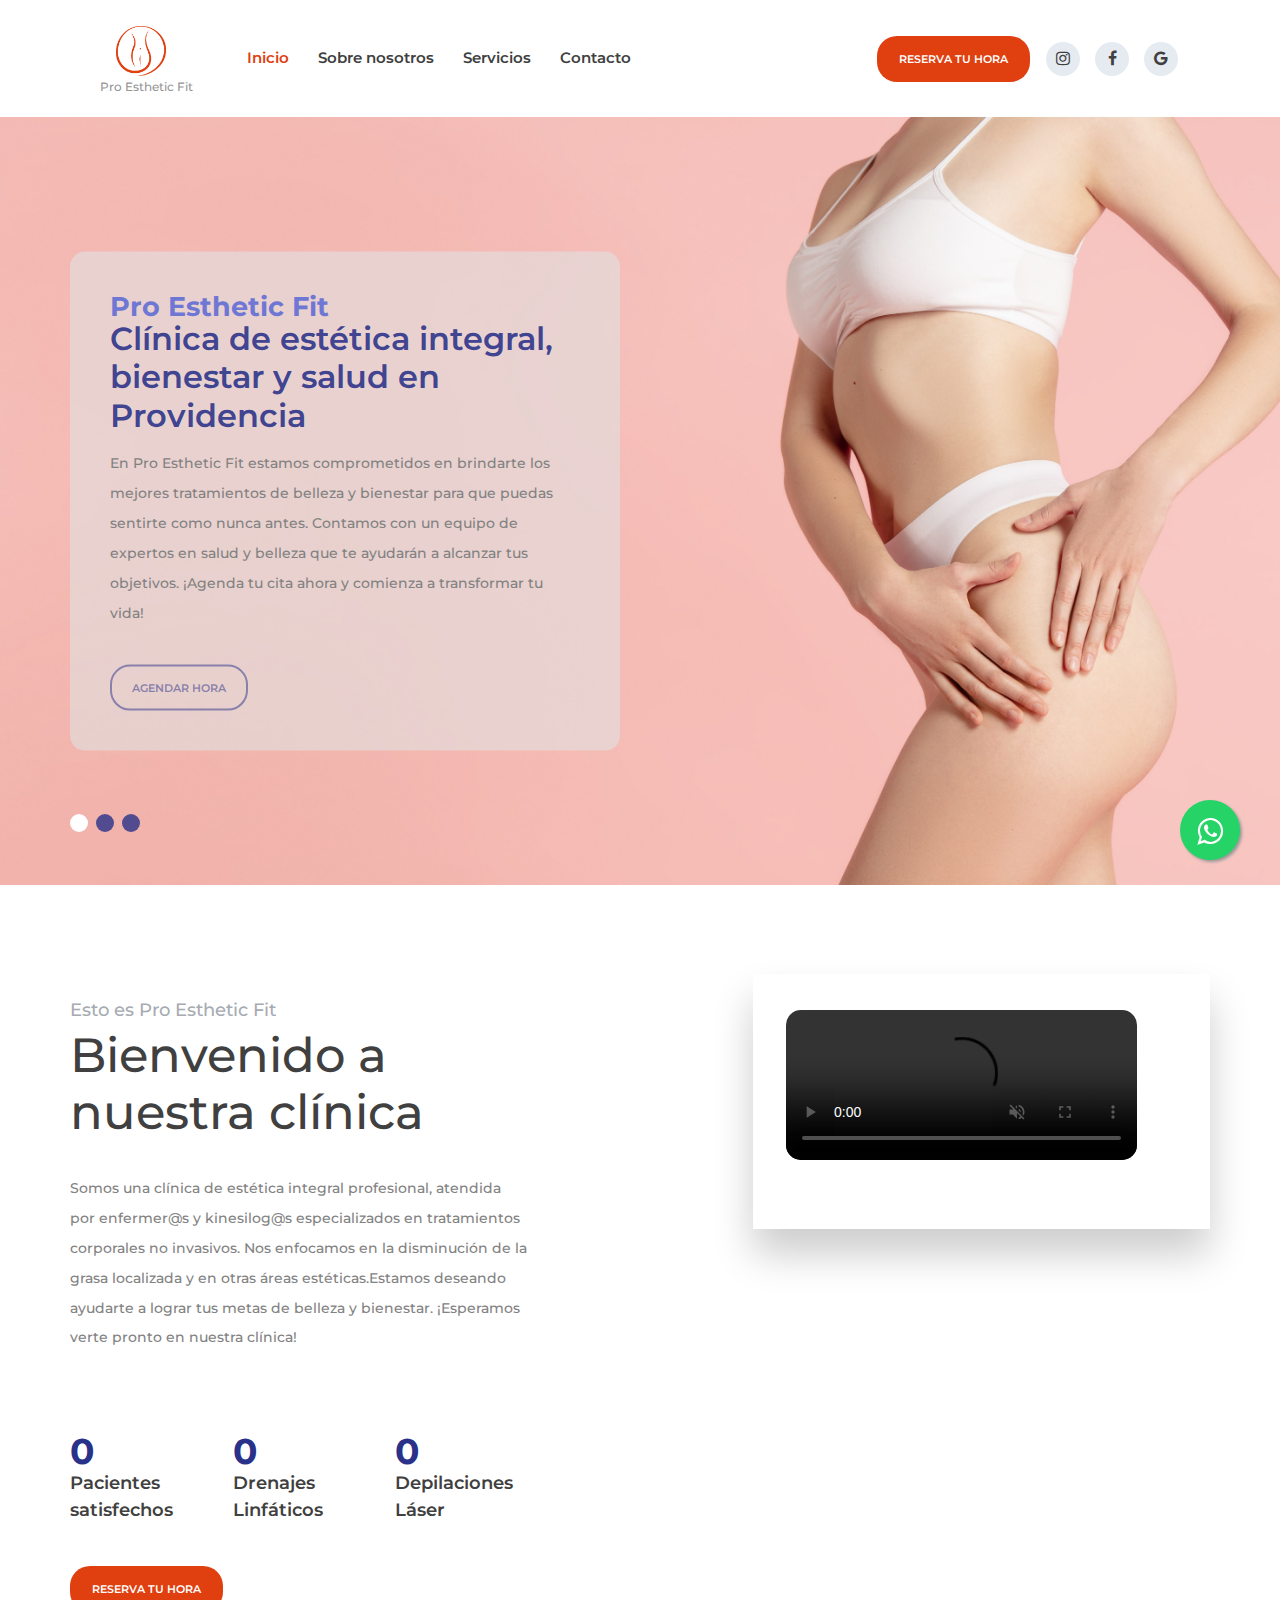
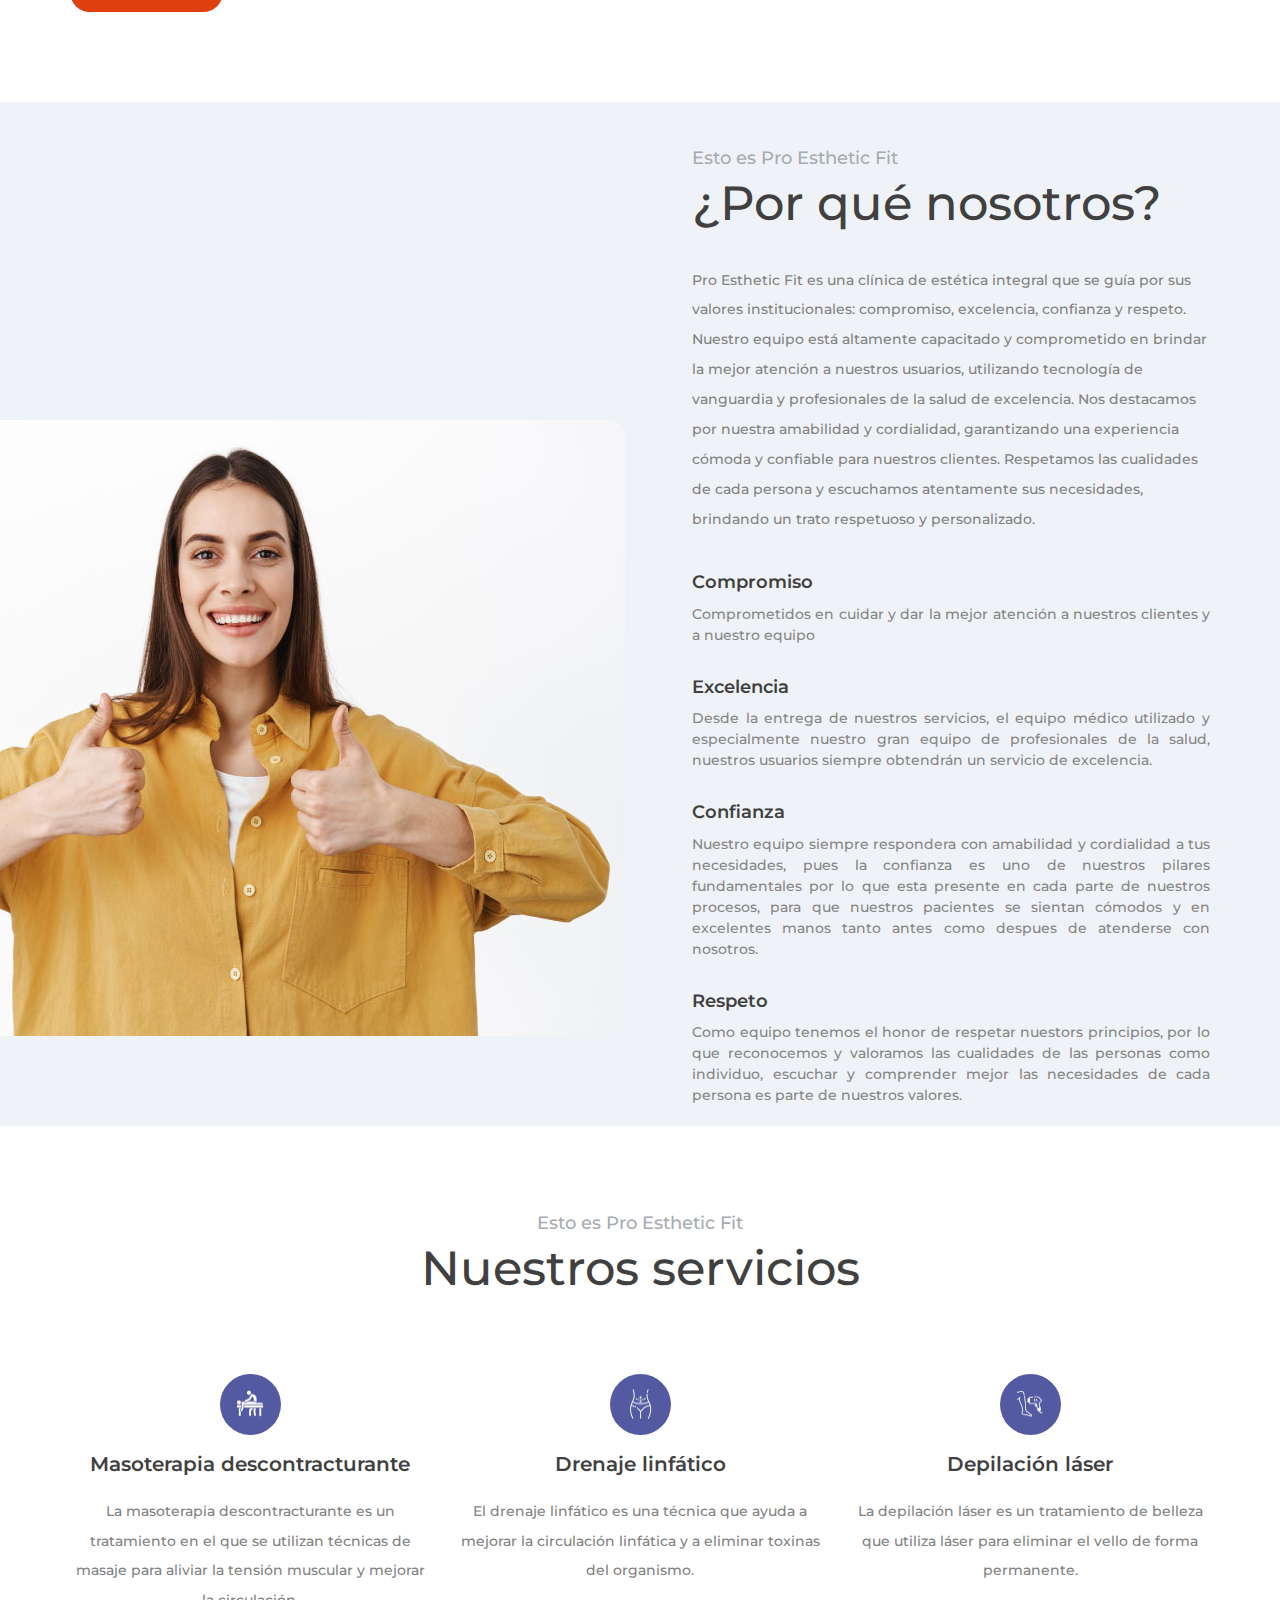
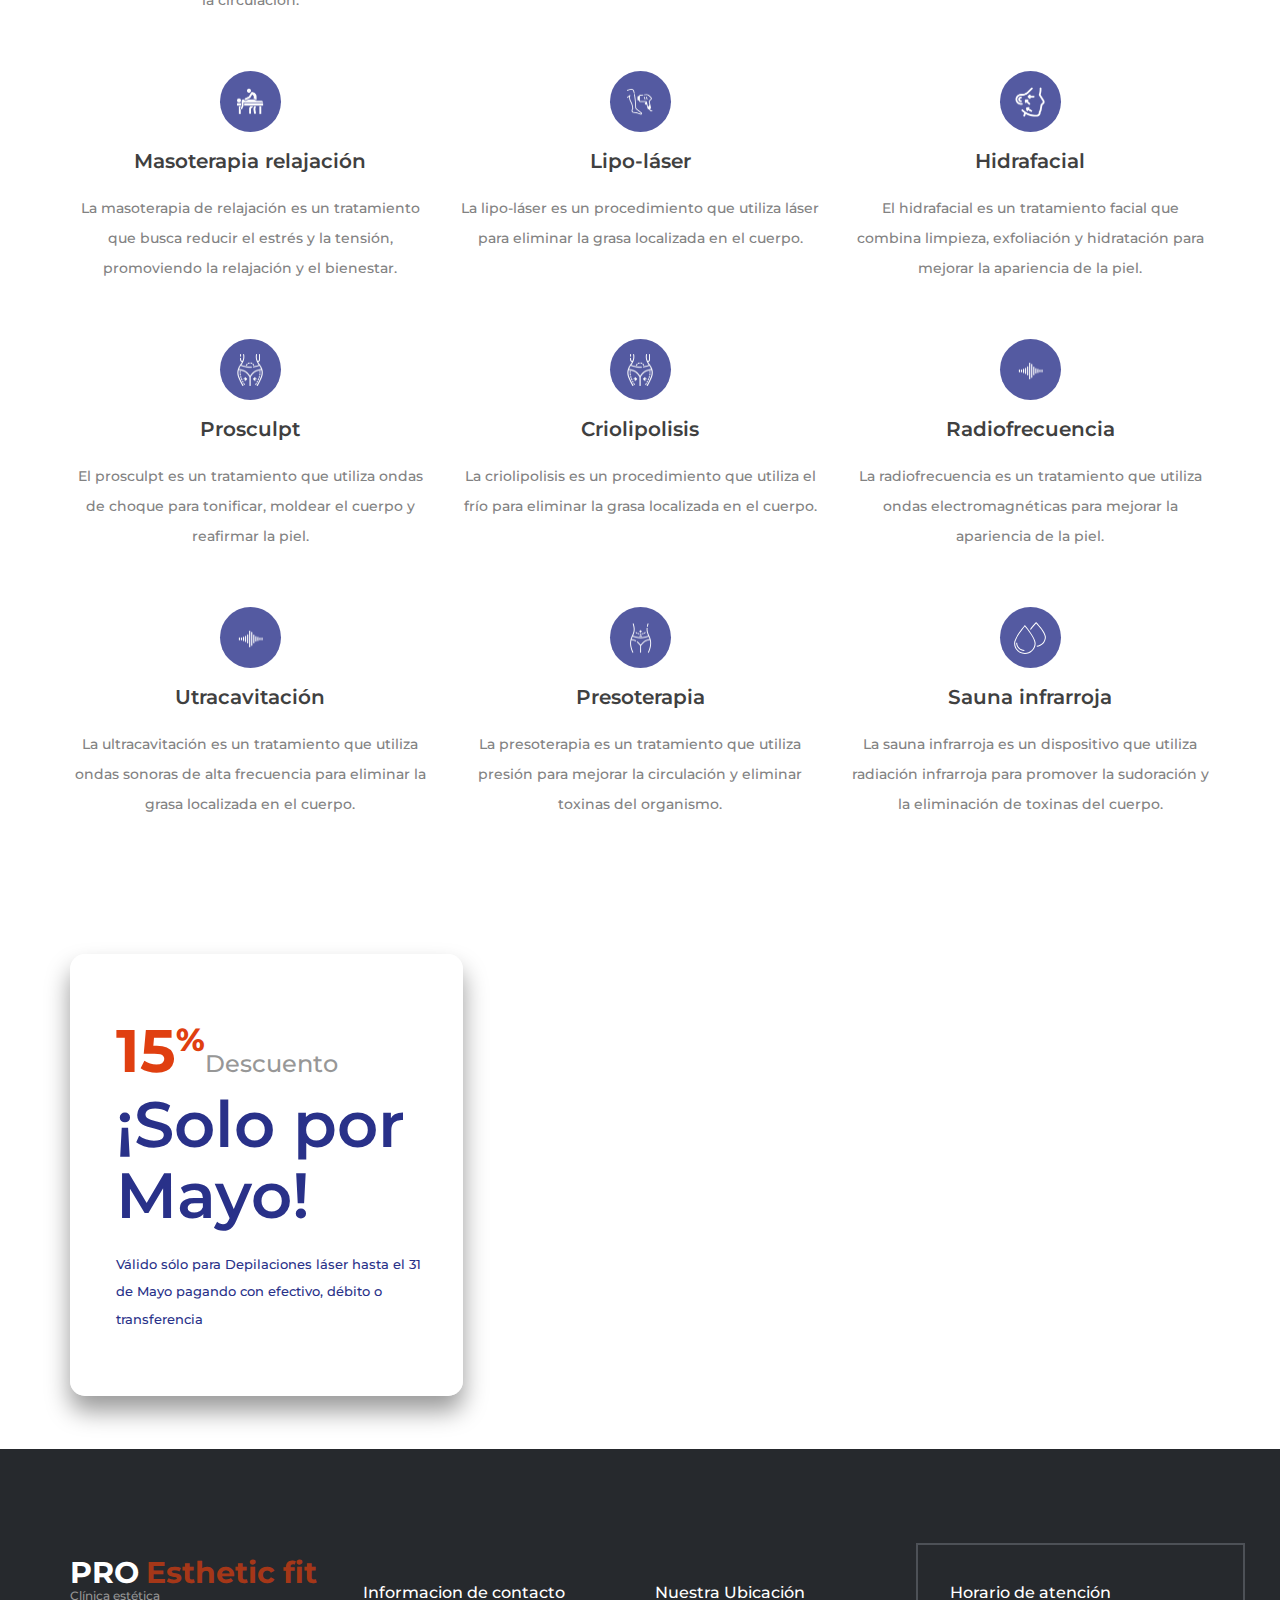
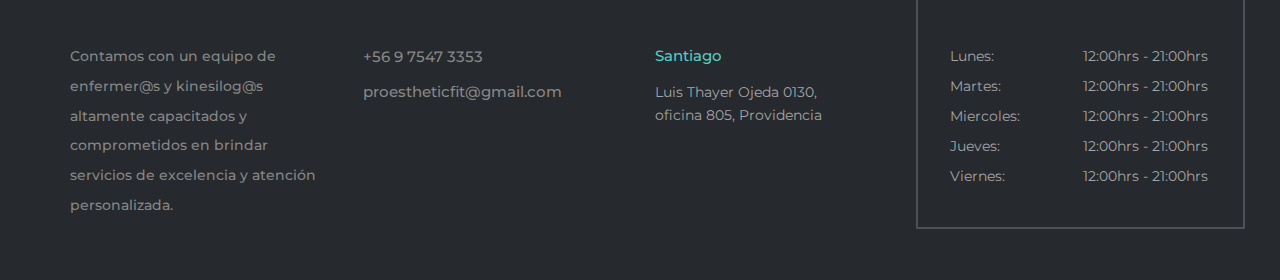
==== index.html @ a733574f "proestheticfit" ====
<!DOCTYPE html>
<html lang="en">
<head>
<title>PRO ESTHETIC FIT</title>
<meta charset="utf-8">
<meta http-equiv="X-UA-Compatible" content="IE=edge">
<meta name="description" content="Dr PRO template project">
<meta name="viewport" content="width=device-width, initial-scale=1">
<link rel="stylesheet" type="text/css" href="styles/bootstrap-4.1.2/bootstrap.min.css">
<link href="plugins/font-awesome-4.7.0/css/font-awesome.min.css" rel="stylesheet" type="text/css">
<link rel="stylesheet" type="text/css" href="plugins/OwlCarousel2-2.2.1/owl.carousel.css">
<link rel="stylesheet" type="text/css" href="plugins/OwlCarousel2-2.2.1/owl.theme.default.css">
<link rel="stylesheet" type="text/css" href="plugins/OwlCarousel2-2.2.1/animate.css">
<link href="plugins/jquery-datepicker/jquery-ui.css" rel="stylesheet" type="text/css">
<link rel="stylesheet" type="text/css" href="styles/main_styles.css">
<link rel="stylesheet" type="text/css" href="styles/responsive.css">
<link rel="stylesheet" type="text/css" href="styles/btn_wsp.css">
</head>

<body>

<link rel="stylesheet" href="https://maxcdn.bootstrapcdn.com/font-awesome/4.5.0/css/font-awesome.min.css">
<a href="https://api.whatsapp.com/send?phone=975473353&text=Bienvenido%20a%20Pro%20Esthetic%20Fit" class="float" target="_blank">
<i class="fa fa-whatsapp my-float"></i>
</a>

<div class="super_container">
	
	<!-- Header -->

	<header class="header trans_400">
		<div class="header_content d-flex flex-row align-items-center jusity-content-start trans_400">

			<!-- Logo -->
			<div class="logo">
				<a href="#top">
					<img src="images/logo-naranjo.png" alt="logotipo" class="header__logo" width="50rem" height="50rem">
					<div>Pro Esthetic Fit</div>
				</a>
			</div>

			<!-- Main Navigation -->
			<nav class="main_nav">
				<ul class="d-flex flex-row align-items-center justify-content-start">
					<li class="active"><a href="index.html">Inicio</a></li>
					<li><a href="about.html">Sobre nosotros</a></li>
					<li><a href="services.html">Servicios</a></li>
					<li><a href="contact.html">Contacto</a></li>
				</ul>
			</nav>
			<div class="header_extra d-flex flex-row align-items-center justify-content-end ml-auto">
				<!-- Appointment Button -->
				<div class="button button_1 header_button"><a href="https://api.whatsapp.com/send?phone=975473353&text=Bienvenido%20a%20Pro%20Esthetic%20Fit" target="_blank">Reserva tu hora</a></div>

				<!-- Header Social -->
				<div class="social header_social">
					<ul class="d-flex flex-row align-items-center justify-content-start">
						<li><a target="_blank" href="https://instagram.com/proestheticfit?igshid=YmMyMTA2M2Y="><i class="fa fa-instagram" aria-hidden="true"></i></a></li>
						<li><a target="_blank" href="https://www.facebook.com/profile.php?id=100083162201065&mibextid=LQQJ4d"><i class="fa fa-facebook" aria-hidden="true"></i></a></li>
						<li><a target="_blank" href="https://www.google.com/maps/place/Pro+Esthetic+Fit/@-33.4180978,-70.6039897,17z/data=!4m5!3m4!1s0x9662cf20fd7752c5:0xd7986cf979d8dc02!8m2!3d-33.4180978!4d-70.6039897"><i class="fa fa-google" aria-hidden="true"></i></a></li>
					</ul>
				</div>

				<!-- Hamburger -->
				<div class="hamburger"><i class="fa fa-bars" aria-hidden="true"></i></div>
			</div>
		</div>
	</header>

	<!-- Menu -->

	<div class="menu_overlay trans_400"></div>
	<div class="menu trans_400">
		<div class="menu_close_container"><div class="menu_close"><div></div><div></div></div></div>
		<nav class="menu_nav">
			<ul>
				<li><a href="index.html">Inicio</a></li>
				<li><a href="about.html">Sobre nosotros</a></li>
				<li><a href="services.html">Servicios</a></li>
				<li><a href="contact.html">Contacto</a></li>
			</ul>
		</nav>
		<div class="menu_extra">
			<div class="menu_link"><a href="https://api.whatsapp.com/send?phone=975473353&text=Bienvenido%20a%20Pro%20Esthetic%20Fit" target="_blank">Reserva tu hora</a></div>
		</div>
		<div class="social menu_social">
			<ul class="d-flex flex-row align-items-center justify-content-start">
						<li><a target="_blank" href="https://instagram.com/proestheticfit?igshid=YmMyMTA2M2Y="><i class="fa fa-instagram" aria-hidden="true"></i></a></li>
						<li><a target="_blank" href="https://www.facebook.com/profile.php?id=100083162201065&mibextid=LQQJ4d"><i class="fa fa-facebook" aria-hidden="true"></i></a></li>
						<li><a target="_blank" href="https://www.google.com/maps/place/Pro+Esthetic+Fit/@-33.4180978,-70.6039897,17z/data=!4m5!3m4!1s0x9662cf20fd7752c5:0xd7986cf979d8dc02!8m2!3d-33.4180978!4d-70.6039897"><i class="fa fa-google" aria-hidden="true"></i></a></li>
			</ul>
		</div>
	</div>

	<!-- Home -->

	<div class="home">

		<!-- Home Slider -->
		<div class="home_slider_container">
			<div class="owl-carousel owl-theme home_slider">
				
				<!-- Slide -->
				<div class="owl-item">
					<div class="background_image" style="background-image:url(images/slide1.jpg)"></div>
					<div class="home_container">
						<div class="container">
							<div class="row">
								<div class="col">
									<div class="home_content">
										<div class="home_subtitle">Pro Esthetic Fit</div>
										<div class="home_title">Clínica de estética integral, bienestar y salud en Providencia</div>
										<div class="home_text">
											<p>En Pro Esthetic Fit estamos comprometidos en brindarte los mejores tratamientos de belleza y bienestar para que puedas sentirte como nunca antes. Contamos con un equipo de expertos en salud y belleza que te ayudarán a alcanzar tus objetivos. ¡Agenda tu cita ahora y comienza a transformar tu vida! </p>
										</div>
										<div class="home_buttons d-flex flex-row align-items-center justify-content-start">
											<div class="button button_2 trans_200"><a href="https://api.whatsapp.com/send?phone=975473353&text=Bienvenido%20a%20Pro%20Esthetic%20Fit" target="_blank">Agendar hora</a></div>
										</div>
									</div>
								</div>
							</div>
						</div>
					</div>
				</div>

				<!-- Slide -->
				<div class="owl-item">
					<div class="background_image" style="background-image:url(images/services.jpg)"></div>
					<div class="home_container">
						<div class="container">
							<div class="row">
								<div class="col">
									<div class="home_content">
										<div class="home_subtitle">Pro Esthetic Fit</div>
										<div class="home_title">Comprometidos en lograr tus metas de belleza y bienestar</div>
										<div class="home_buttons d-flex flex-row align-items-center justify-content-start">
											<div class="button button_2 trans_200"><a href="https://api.whatsapp.com/send?phone=975473353&text=Bienvenido%20a%20Pro%20Esthetic%20Fit" target="_blank">
												Agendar hora</a></div>
										</div>
									</div>
								</div>
							</div>
						</div>
					</div>
				</div>

				<!-- Slide -->
				<div class="owl-item">
					<div class="background_image" style="background-image:url(images/slide4.jpg)"></div>
					<div class="home_container">
						<div class="container">
							<div class="row">
								<div class="col">
									<div class="home_content">
										<div class="home_subtitle">Pro Esthetic Fit</div>
										<div class="home_title">Descubre cómo nuestros tratamientos te ayudarán a sentirte bien y lucir radiante</div>
										<div class="home_buttons d-flex flex-row align-items-center justify-content-start">
											<div class="button button_2 trans_200"><a href="https://api.whatsapp.com/send?phone=975473353&text=Bienvenido%20a%20Pro%20Esthetic%20Fit" target="_blank">
												¡Has tu reserva ya!</a></div>
										</div>
									</div>
								</div>
							</div>
						</div>
					</div>
				</div>

			</div>

			<!-- Home Slider Dots -->

			<div class="home_slider_dots">
				<ul id="home_slider_custom_dots" class="home_slider_custom_dots d-flex flex-row align-items-center justify-content-start">
					<li class="home_slider_custom_dot trans_200 active"></li>
					<li class="home_slider_custom_dot trans_200"></li>
					<li class="home_slider_custom_dot trans_200"></li>
				</ul>
			</div>

		</div>
	</div>

	<!-- Intro -->

	<div class="intro">
		<div class="container">
			<div class="row">
				<!-- Intro Content -->
				<div class="col-lg-5 intro_col">
					<div class="intro_content">
						<div class="section_title_container">
							<div class="section_subtitle">Esto es Pro Esthetic Fit</div>
							<div class="section_title"><h2>Bienvenido a nuestra clínica</h2></div>
						</div>
						<div class="intro_text">
							<p>Somos una clínica de estética integral profesional, atendida por enfermer@s y kinesilog@s especializados en tratamientos corporales no invasivos. Nos enfocamos en la disminución de la grasa localizada y en otras áreas estéticas.Estamos deseando ayudarte a lograr tus metas de belleza y bienestar. ¡Esperamos verte pronto en nuestra clínica!</p>
						</div>
						<div class="milestones">
							<div class="row milestones_row">
							
								<!-- Milestone -->
								<div class="col-md-4 milestone_col">
									<div class="milestone">
										<div class="milestone_counter" data-end-value="200" data-sign-before="+">0</div>
										<div class="milestone_text">Pacientes satisfechos</div>
									</div>
								</div>

								<!-- Milestone -->
								<div class="col-md-4 milestone_col">
									<div class="milestone">
										<div class="milestone_counter" data-end-value="70">0</div>
										<div class="milestone_text">Drenajes Linfáticos</div>
									</div>
								</div>

								<!-- Milestone -->
								<div class="col-md-4 milestone_col">
									<div class="milestone">
										<div class="milestone_counter" data-end-value="90">0</div>
										<div class="milestone_text">Depilaciones Láser</div>
									</div>
								</div>
							</div>
						</div>
						<br><br>
						<button class="button button_1 intro_button trans_200">
							<a href="https://api.whatsapp.com/send?phone=975473353&text=Bienvenido%20a%20Pro%20Esthetic%20Fit" target="_blank">Reserva tu hora</a>
						</button>
					</div>
				</div>	
				<div class="col-lg-5 intro_col">
					<div class="intro_form_container">
						<video class="intro_form_video" src="images/vid3.mp4" autoplay muted loop controls></video>
					</div>
				</div>
			</div>
		</div>
	</div>

	<!-- Why Choose Us -->

	<div class="why">
		<div class="background_image"></div> 
		<div class="container">
			<div class="row row-eq-height">

				<!-- Why Choose Us Image -->
				<div class="col-lg-6 order-lg-1 order-2">
					<div class="why_image_container">
						<div class="why_image"><img src="images/why_1.jpg"  alt=""></div>
					</div>
				</div>

				<!-- Why Choose Us Content -->
				<div class="col-lg-6 order-lg-2 order-1">
					<div class="why_content">
						<div class="section_title_container">
							<div class="section_subtitle">Esto es Pro Esthetic Fit</div>
							<div class="section_title"><h2>¿Por qué nosotros?</h2></div>
						</div>
						<div class="why_text">
							<p>Pro Esthetic Fit es una clínica de estética integral que se guía por sus valores institucionales: compromiso, excelencia, confianza y respeto. Nuestro equipo está altamente capacitado y comprometido en brindar la mejor atención a nuestros usuarios, utilizando tecnología de vanguardia y profesionales de la salud de excelencia. Nos destacamos por nuestra amabilidad y cordialidad, garantizando una experiencia cómoda y confiable para nuestros clientes. Respetamos las cualidades de cada persona y escuchamos atentamente sus necesidades, brindando un trato respetuoso y personalizado.</p>
								
						</div>
						<div class="why_list">
							<ul>

								<!-- Why List Item -->
								<li class="d-flex flex-row align-items-center justify-content-start">
									<div class="why_list_content">
										<div class="why_list_title">Compromiso</div>
										<div class="why_list_text">Comprometidos en cuidar y dar la mejor atención a nuestros clientes y a nuestro equipo</div>
									</div>
								</li>

								<!-- Why List Item -->
								<li class="d-flex flex-row align-items-center justify-content-start">
									
									<div class="why_list_content">
										<div class="why_list_title">Excelencia</div>
										<div class="why_list_text">Desde la entrega de nuestros servicios,  el equipo médico utilizado y especialmente nuestro gran equipo de profesionales de la salud, nuestros usuarios siempre obtendrán un servicio de excelencia.</div>
									</div>
								</li>

								<!-- Why List Item -->
								<li class="d-flex flex-row align-items-center justify-content-start">
									
									<div class="why_list_content">
										<div class="why_list_title">Confianza</div>
										<div class="why_list_text">Nuestro equipo siempre respondera con amabilidad y cordialidad a tus necesidades, pues la confianza es uno de nuestros pilares fundamentales por lo que esta presente en cada parte de nuestros procesos, para que nuestros pacientes se sientan cómodos y en excelentes manos tanto antes como despues de atenderse con nosotros.</div>
									</div>
								</li>
								<!-- Why List Item -->
								<li class="d-flex flex-row align-items-center justify-content-start">
									
									<div class="why_list_content">
										<div class="why_list_title">Respeto</div>
										<div class="why_list_text">Como equipo tenemos el honor de respetar nuestors principios, por lo que reconocemos y valoramos las cualidades de las personas como individuo, escuchar y comprender mejor las necesidades de cada persona es parte de nuestros valores.</div>
									</div>
								</li>
							</ul>
						</div>
					</div>
				</div>
			</div>
		</div>
	</div>

	

	<!-- Services -->

	<div class="services">
		<div class="container">
			<div class="row">
				<div class="col text-center">
					<div class="section_title_container">
						<div class="section_subtitle">Esto es Pro Esthetic Fit</div>
						<div class="section_title"><h2>Nuestros servicios</h2></div>
					</div>
				</div>
			</div>
			<div class="row services_row">
				
				<!-- Service -->
				<div class="col-xl-4 col-md-6 service_col">
					<div class="service text-center">
						<div class="service">
							<div class="icon_container d-flex flex-column align-items-center justify-content-center ml-auto mr-auto">
								<div class="icon"><img src="images/masaje1.png" alt=""></div>
							</div>
							<div class="service_title">Masoterapia descontracturante</div>
							<div class="service_text">
								<p>La masoterapia descontracturante es un tratamiento en el que se utilizan técnicas de masaje para aliviar la tensión muscular y mejorar la circulación.</p>
							</div>
						</div>
					</div>
				</div>

				<!-- Service -->
				<div class="col-xl-4 col-md-6 service_col">
					<div class="service text-center">
						<div class="service">
							<div class="icon_container d-flex flex-column align-items-center justify-content-center ml-auto mr-auto">
								<div class="icon"><img src="images/abdomen2.png" alt=""></div>
							</div>
							<div class="service_title">Drenaje linfático</div>
							<div class="service_text">
								<p>El drenaje linfático es una técnica que ayuda a mejorar la circulación linfática y a eliminar toxinas del organismo.</p>
							</div>
						</div>
					</div>
				</div>

				<!-- Service -->
				<div class="col-xl-4 col-md-6 service_col">
					<div class="service text-center">
						<div class="service">
							<div class="icon_container d-flex flex-column align-items-center justify-content-center ml-auto mr-auto">
								<div class="icon"><img src="images/laser.png" alt=""></div>
							</div>
							<div class="service_title">Depilación láser</div>
							<div class="service_text">
								<p>La depilación láser es un tratamiento de belleza que utiliza láser para eliminar el vello de forma permanente.</p>
							</div>
						</div>
					</div>
				</div>

				<!-- Service -->
				<div class="col-xl-4 col-md-6 service_col">
					<div class="service text-center">
						<div class="service">
							<div class="icon_container d-flex flex-column align-items-center justify-content-center ml-auto mr-auto">
								<div class="icon"><img src="images/masaje1.png" alt=""></div>
							</div>
							<div class="service_title">Masoterapia relajación</div>
							<div class="service_text">
								<p>La masoterapia de relajación es un tratamiento que busca reducir el estrés y la tensión, promoviendo la relajación y el bienestar.</p>
							</div>
						</div>
					</div>
				</div>

				<!-- Service -->
				<div class="col-xl-4 col-md-6 service_col">
					<div class="service text-center">
						<div class="service">
							<div class="icon_container d-flex flex-column align-items-center justify-content-center ml-auto mr-auto">
								<div class="icon"><img src="images/laser.png" alt=""></div>
							</div>
							<div class="service_title">Lipo-láser</div>
							<div class="service_text">
								<p>La lipo-láser es un procedimiento que utiliza láser para eliminar la grasa localizada en el cuerpo.</p>
							</div>
						</div>
					</div>
				</div>

				<!-- Service -->
				<div class="col-xl-4 col-md-6 service_col">
					<div class="service text-center">
						<div class="service">
							<div class="icon_container d-flex flex-column align-items-center justify-content-center ml-auto mr-auto">
								<div class="icon"><img src="images/rostro.png" alt=""></div>
							</div>
							<div class="service_title">Hidrafacial</div>
							<div class="service_text">
								<p>El hidrafacial es un tratamiento facial que combina limpieza, exfoliación y hidratación para mejorar la apariencia de la piel.</p>
							</div>
						</div>
					</div>
				</div>
				<!-- Service -->
				<div class="col-xl-4 col-md-6 service_col">
					<div class="service text-center">
						<div class="service">
							<div class="icon_container d-flex flex-column align-items-center justify-content-center ml-auto mr-auto">
								<div class="icon"><img src="images/abdomen.png" alt=""></div>
							</div>
							<div class="service_title">Prosculpt</div>
							<div class="service_text">
								<p>El prosculpt es un tratamiento que utiliza ondas de choque para tonificar, moldear el cuerpo y reafirmar la piel.</p>
							</div>
						</div>
					</div>
				</div>
				<!-- Service -->
				<div class="col-xl-4 col-md-6 service_col">
					<div class="service text-center">
						<div class="service">
							<div class="icon_container d-flex flex-column align-items-center justify-content-center ml-auto mr-auto">
								<div class="icon"><img src="images/abdomen.png" alt=""></div>
							</div>
							<div class="service_title">Criolipolisis</div>
							<div class="service_text">
								<p>La criolipolisis es un procedimiento que utiliza el frío para eliminar la grasa localizada en el cuerpo.</p>
							</div>
						</div>
					</div>
				</div>
				<!-- Service -->
				<div class="col-xl-4 col-md-6 service_col">
					<div class="service text-center">
						<div class="service">
							<div class="icon_container d-flex flex-column align-items-center justify-content-center ml-auto mr-auto">
								<div class="icon"><img src="images/frecuencia.png" alt=""></div>
							</div>
							<div class="service_title">Radiofrecuencia</div>
							<div class="service_text">
								<p>La radiofrecuencia es un tratamiento que utiliza ondas electromagnéticas para mejorar la apariencia de la piel.</p>
							</div>
						</div>
					</div>
				</div>
				<!-- Service -->
				<div class="col-xl-4 col-md-6 service_col">
					<div class="service text-center">
						<div class="service">
							<div class="icon_container d-flex flex-column align-items-center justify-content-center ml-auto mr-auto">
								<div class="icon"><img src="images/frecuencia.png" alt=""></div>
							</div>
							<div class="service_title">Utracavitación</div>
							<div class="service_text">
								<p>La ultracavitación es un tratamiento que utiliza ondas sonoras de alta frecuencia para eliminar la grasa localizada en el cuerpo.</p>
							</div>
						</div>
					</div>
				</div>
				<!-- Service -->
				<div class="col-xl-4 col-md-6 service_col">
					<div class="service text-center">
						<div class="service">
							<div class="icon_container d-flex flex-column align-items-center justify-content-center ml-auto mr-auto">
								<div class="icon"><img src="images/abdomen2.png" alt=""></div>
							</div>
							<div class="service_title">Presoterapia</div>
							<div class="service_text">
								<p>La presoterapia es un tratamiento que utiliza presión para mejorar la circulación y eliminar toxinas del organismo.</p>
							</div>
						</div>
					</div>
				</div>
				<!-- Service -->
				<div class="col-xl-4 col-md-6 service_col">
					<div class="service text-center">
						<div class="service">
							<div class="icon_container d-flex flex-column align-items-center justify-content-center ml-auto mr-auto">
								<div class="icon"><img src="images/icon_8.svg" alt=""></div>
							</div>
							<div class="service_title">Sauna infrarroja</div>
							<div class="service_text">
								<p>La sauna infrarroja es un dispositivo que utiliza radiación infrarroja para promover la sudoración y la eliminación de toxinas del cuerpo.</p>
							</div>
						</div>
					</div>
				</div>

			</div>
		</div>
	</div>

	<!-- Extra -->

	<div class="extra">
		<div class="container">
			<div class="row">
				<div class="col">
					<div class="extra_container d-flex flex-row align-items-start justify-content-start">
						<div class="extra_content">
							<div class="extra_disc d-flex flex-row align-items-end justify-content-start">
								<div>15<span>%</span></div>
								<div>Descuento</div>
							</div>
							<div class="extra_title">¡Solo por Mayo!</div>
							<div class="extra_text">
								<p>Válido sólo para Depilaciones láser hasta el 31 de Mayo pagando con efectivo, débito o transferencia</p>
							</div>
						</div>
					</div>
				</div>
			</div>
		</div>
	</div>

	<!-- Footer -->

	<footer class="footer">
		<div class="footer_content">
			<div class="container">
				<div class="row">

					<!-- Footer About -->
					<div class="col-lg-3 footer_col">
						<div class="footer_about">
							<div class="footer_logo">
								<a href="#">
									<div>PRO<span>Esthetic fit</span></div>
									<div>Clínica estética</div>
								</a>
							</div>
							<div class="footer_about_text">
								<p>Contamos con un equipo de enfermer@s y kinesilog@s altamente capacitados y comprometidos en brindar servicios de excelencia y atención personalizada. </p>
							</div>
						</div>
					</div>

					<!-- Footer Contact Info -->
					<div class="col-lg-3 footer_col">
						<div class="footer_contact">
							<div class="footer_title">Informacion de contacto</div>
							<ul class="contact_list">
								<li>+56 9 7547 3353</li>
								<li>proestheticfit@gmail.com</li>
							</ul>
						</div>
					</div>

					<!-- Footer Locations -->
					<div class="col-lg-3 footer_col">
						<div class="footer_location">
							<div class="footer_title">Nuestra Ubicación</div>
							<ul class="locations_list">
								<li>
									<div class="location_title">Santiago</div>
									<div class="location_text">Luis Thayer Ojeda 0130, oficina 805, Providencia</div>
								</li>
							</ul>
						</div>
					</div>

					<!-- Footer Opening Hours -->
					<div class="col-lg-3 footer_col">
						<div class="opening_hours">
							<div class="footer_title">Horario de atención</div>
							<ul class="opening_hours_list">
								<li class="d-flex flex-row align-items-start justify-content-start">
									<div>Lunes:</div>
									<div class="ml-auto">12:00hrs - 21:00hrs</div>
								</li>
								<li class="d-flex flex-row align-items-start justify-content-start">
									<div>Martes:</div>
									<div class="ml-auto">12:00hrs - 21:00hrs</div>
								</li>
								<li class="d-flex flex-row align-items-start justify-content-start">
									<div>Miercoles:</div>
									<div class="ml-auto">12:00hrs - 21:00hrs</div>
								</li>
								<li class="d-flex flex-row align-items-start justify-content-start">
									<div>Jueves:</div>
									<div class="ml-auto">12:00hrs - 21:00hrs</div>
								</li>
								<li class="d-flex flex-row align-items-start justify-content-start">
									<div>Viernes:</div>
									<div class="ml-auto">12:00hrs - 21:00hrs</div>
								</li>
							</ul>
						</div>
					</div>
				</div>
			</div>			
		</div>
	</footer>
</div>

<script src="js/jquery-3.2.1.min.js"></script>
<script src="styles/bootstrap-4.1.2/popper.js"></script>
<script src="styles/bootstrap-4.1.2/bootstrap.min.js"></script>
<script src="plugins/greensock/TweenMax.min.js"></script>
<script src="plugins/greensock/TimelineMax.min.js"></script>
<script src="plugins/scrollmagic/ScrollMagic.min.js"></script>
<script src="plugins/greensock/animation.gsap.min.js"></script>
<script src="plugins/greensock/ScrollToPlugin.min.js"></script>
<script src="plugins/OwlCarousel2-2.2.1/owl.carousel.js"></script>
<script src="plugins/easing/easing.js"></script>
<script src="plugins/parallax-js-master/parallax.min.js"></script>
<script src="plugins/jquery-datepicker/jquery-ui.js"></script>
<script src="js/custom.js"></script>

<!-- Global site tag (gtag.js) - Google Analytics -->
<script async src="https://www.googletagmanager.com/gtag/js?id=UA-23581568-13"></script>
<script>
  window.dataLayer = window.dataLayer || [];
  function gtag(){dataLayer.push(arguments);}
  gtag('js', new Date());

  gtag('config', 'UA-23581568-13');
</script>

</body>
</html>
---- styles/main_styles.css ----
@charset "utf-8";

@import url('https://fonts.googleapis.com/css?family=Montserrat:400,500,600,700,800,900');

/*********************************
 Body and some general stuff
*********************************/

*
{
	margin: 0;
	padding: 0;
	-webkit-font-smoothing: antialiased;
	-webkit-text-shadow: rgba(0,0,0,.01) 0 0 1px;
	text-shadow: rgba(0,0,0,.01) 0 0 1px;
}
body
{
	font-family: 'Montserrat', sans-serif;
	font-size: 14px;
	font-weight: 400;
	background: #FFFFFF;
	color: #a5a5a5;
}
div
{
	display: block;
	position: relative;
	-webkit-box-sizing: border-box;
    -moz-box-sizing: border-box;
    box-sizing: border-box;
}
ul
{
	list-style: none;
	margin-bottom: 0px;
}
p
{
	font-family: 'Montserrat', sans-serif;
	font-size: 14px;
	line-height: 2.14;
	font-weight: 500;
	color: #828282;
	-webkit-font-smoothing: antialiased;
	-webkit-text-shadow: rgba(0,0,0,.01) 0 0 1px;
	text-shadow: rgba(0,0,0,.01) 0 0 1px;
}
p a
{
	display: inline;
	position: relative;
	color: inherit;
	border-bottom: solid 1px #E03F10;
	-webkit-transition: all 200ms ease;
	-moz-transition: all 200ms ease;
	-ms-transition: all 200ms ease;
	-o-transition: all 200ms ease;
	transition: all 200ms ease;
}
p:last-of-type
{
	margin-bottom: 0;
}
a
{
	-webkit-transition: all 200ms ease;
	-moz-transition: all 200ms ease;
	-ms-transition: all 200ms ease;
	-o-transition: all 200ms ease;
	transition: all 200ms ease;
}
a, a:hover, a:visited, a:active, a:link
{
	text-decoration: none;
	-webkit-font-smoothing: antialiased;
	-webkit-text-shadow: rgba(0,0,0,.01) 0 0 1px;
	text-shadow: rgba(0,0,0,.01) 0 0 1px;
}
p a:active
{
	position: relative;
	color: #E03F10;
}
p a:hover
{
	color: #FFFFFF;
	background: #E03F10;
}
p a:hover::after
{
	opacity: 0.5;
}
::selection
{
	background: #E03F10;
	color: #FFFFFF;
}

h1{font-size: 60px;}
h2{font-size: 48px;}
h3{font-size: 36px;}
h4{font-size: 24px;}
h5{font-size: 18px;}
h1, h2, h3, h4, h5, h6
{
	font-family: 'Montserrat', sans-serif;
	-webkit-font-smoothing: antialiased;
	-webkit-text-shadow: rgba(0,0,0,.01) 0 0 1px;
	text-shadow: rgba(0,0,0,.01) 0 0 1px;
	line-height: 1.2;
	color: #404040;
}

.form-control
{
	color: #E03F10;
}
section
{
	display: block;
	position: relative;
	box-sizing: border-box;
}
.clear
{
	clear: both;
}
.clearfix::before, .clearfix::after
{
	content: "";
	display: table;
}
.clearfix::after
{
	clear: both;
}
.clearfix
{
	zoom: 1;
}
.float_left
{
	float: left;
}
.float_right
{
	float: right;
}
.trans_200
{
	-webkit-transition: all 200ms ease;
	-moz-transition: all 200ms ease;
	-ms-transition: all 200ms ease;
	-o-transition: all 200ms ease;
	transition: all 200ms ease;
}
.trans_300
{
	-webkit-transition: all 300ms ease;
	-moz-transition: all 300ms ease;
	-ms-transition: all 300ms ease;
	-o-transition: all 300ms ease;
	transition: all 300ms ease;
}
.trans_400
{
	-webkit-transition: all 400ms ease;
	-moz-transition: all 400ms ease;
	-ms-transition: all 400ms ease;
	-o-transition: all 400ms ease;
	transition: all 400ms ease;
}
.trans_500
{
	-webkit-transition: all 500ms ease;
	-moz-transition: all 500ms ease;
	-ms-transition: all 500ms ease;
	-o-transition: all 500ms ease;
	transition: all 500ms ease;
}
.fill_height
{
	height: 100%;
}
.super_container
{
	width: 100%;
	overflow: hidden;
}
.prlx_parent
{
	overflow: hidden;
}
.prlx
{
	height: 130% !important;
}
.parallax-window
{
    min-height: 400px;
    background: transparent;
}
.parallax_background
{
	position: absolute;
	top: 0;
	left: 0;
	width: 100%;
	height: 100%;
}
.background_image
{
	position: absolute;
	top: 0;
	left: 0;
	width: 100%;
	height: 100%;
	background-repeat: no-repeat;
	background-size: cover;
	background-position: center center;
}
.nopadding
{
	padding: 0px !important;
}
.button
{
	height: 46px;
	border-radius: 20px;
}
.button a
{
	display: block;
	padding-left: 20px;
	padding-right: 20px;
	line-height: 42px;
	font-size: 0.7rem;
	text-transform: uppercase;
	font-weight: 600;
}
.button_1
{
	background: #E03F10;
	border: solid 2px transparent;
}
.button_1 a
{
	color: #FFFFFF;
}
.button_1:hover
{
	background: transparent;
	border: solid 2px #E03F10;
}
.button_1:hover a
{
	color: rgba(224, 63, 16, 1);
}
.button_2
{
	background: transparent;
	border: solid 2px rgba(41, 49, 137, 0.5);
}
.button_2 a
{
	color: rgba(41, 49, 137, 0.5);
}
.button_2:hover
{
	background: rgba(41, 49, 137, 1);
}
.button_2:hover a
{
	color: #FFFFFF;
}
.section_subtitle
{
	font-size: 18px;
	font-weight: 500;
	color: #a6abb2;
	line-height: 0.75;
}
.section_title
{
	margin-top: 9px;
}
.intro_text
{
	margin-top: 32px;
}

/*********************************
3. Header
*********************************/

.header
{
	position: fixed;
	top: 0;
	left: 0;
	width: 100vw;
	z-index: 100;
	background: #FFFFFF;
}
.header_content
{
	width: 100%;
	height: 117px;
	padding-left: 100px;
	padding-right: 102px;
}
.header.scrolled .header_content
{
	box-shadow: 0px 5px 15px rgba(87,204,195,0.15);
}
.logo a > div:first-child
{
	font-size: 30px;
	font-weight: 700;
	line-height: 0.75;
	color: #E03F10;
}
.logo a > div:first-child span
{
	color: #E03F10;
	margin-left: 7px;
	font-weight: bold;
}
.logo a > div:last-child
{
	font-size: 12px;
	color: #969696;
	font-weight: 500;
	line-height: 0.75;
	margin-top: 6px;
}
.logo img{
	position: relative;
	left: 16px;
}
.main_nav
{
	margin-left: 226px;
}
.main_nav ul li a
{
	font-size: 15px;
	font-weight: 600;
	color: #404040;
	white-space: nowrap;
}
.main_nav ul li a:hover,
.main_nav ul li.active a
{
	color: #E03F10;
}
.main_nav ul li:not(:last-child)
{
	margin-right: 33px;
}

.header_button
{
	margin-right: 16px;
}
.social ul li
{
	width: 34px;
	height: 34px;
	border-radius: 50%;
	background: #e6ebf1;
	-webkit-transition: all 200ms ease;
	-moz-transition: all 200ms ease;
	-ms-transition: all 200ms ease;
	-o-transition: all 200ms ease;
	transition: all 200ms ease;
}
.social ul li:hover
{
	background: #293189;
}
.social ul li:hover a i
{
	color: #FFFFFF;
}
.social ul li:not(:last-of-type)
{
	margin-right: 15px;
}
.social ul li a
{
	display: block;
	width: 100%;
	height: 100%;
	line-height: 34px;
	text-align: center;
}
.social ul li a i
{
	font-size: 16px;
	color: #404040;
	-webkit-transition: all 200ms ease;
	-moz-transition: all 200ms ease;
	-ms-transition: all 200ms ease;
	-o-transition: all 200ms ease;
	transition: all 200ms ease;
}
.hamburger
{
	display: none;
	cursor: pointer;
	border: solid 1px transparent;
	border-radius: 7px;
	-webkit-transition: all 200ms ease;
	-moz-transition: all 200ms ease;
	-ms-transition: all 200ms ease;
	-o-transition: all 200ms ease;
	transition: all 200ms ease;
}
.hamburger:hover
{
	border: solid 1px rgba(0,0,0,0.05);
}
.hamburger i
{
	font-size: 20px;
	color: #404040;
	padding-top: 5px;
	padding-bottom: 5px;
	padding-left: 7px;
	padding-right: 7px;
}

/*********************************
4. Menu
*********************************/

.menu
{
	position: fixed;
	top: 0;
	right: -350px;
	width: 350px;
	height: 100vh;
	background: #293189;
	z-index: 102;
	padding-left: 30px;
	padding-right: 30px;
	padding-top: 50px;
}
.menu.active
{
	right: 0;
}
.menu_overlay
{
	position: fixed;
	top: 0;
	right: 0;
	width: 100vw;
	height: 100vh;
	background: rgba(255,255,255,0.75);
	z-index: 101;
	visibility: hidden;
	opacity: 0;
}
.menu_overlay.active
{
	visibility: visible;
	opacity: 1;
}
.menu_close_container
{
	position: absolute;
    top: 41px;
    left: 28px;
    width: 18px;
    height: 18px;
    transform-origin: center center;
    -webkit-transform: rotate(45deg);
    -moz-transform: rotate(45deg);
    -ms-transform: rotate(45deg);
    -o-transform: rotate(45deg);
    transform: rotate(45deg);
    cursor: pointer;
    z-index: 1;
}
.menu_close
{
    width: 100%;
    height: 100%;
    transform-style: preserve-3D;
}
.menu_close div
{
    width: 100%;
    height: 2px;
    background: #FFFFFF;
    top: 8px;
    -webkit-transition: all 200ms ease;
    -moz-transition: all 200ms ease;
    -ms-transition: all 200ms ease;
    -o-transition: all 200ms ease;
    transition: all 200ms ease;
}
.menu_close div:last-of-type
{
    -webkit-transform: rotate(90deg) translateX(-2px);
    -moz-transform: rotate(90deg) translateX(-2px);
    -ms-transform: rotate(90deg) translateX(-2px);
    -o-transform: rotate(90deg) translateX(-2px);
    transform: rotate(90deg) translateX(-2px);
    transform-origin: center;
}
.menu_close:hover div
{
    background: #293189;
}
.menu_nav
{
	margin-top: 75px;
}
.menu_nav ul li:not(:last-child)
{
	margin-bottom: 1px;
}
.menu_nav ul li a
{
	font-size: 24px;
	font-weight: 500;
	color: rgba(255,255,255,0.75);
}
.menu_nav ul li a:hover
{
	color: #293189;
}
.menu_social
{
	position: absolute;
	bottom: 30px;
	left: 30px;
}
.menu_social ul li:hover
{
	background: #404040;
}
.menu_social ul li:hover a i
{
	color: #FFFFFF;
}
.menu_extra
{
	margin-top: 50px;
}
.menu_extra > div:not(:last-child)
{
	margin-bottom: 5px;
}
.menu_link,
.menu_link a
{
	font-size: 13px;
	font-weight: 500;
	color: rgba(255,255,255,0.75);
}
.menu_link a:hover
{
	color: #FFFFFF;
}

/*********************************
5. Home
*********************************/

.home
{
	width: 100%;
	height: 768px;
	margin-top: 117px;
}
.home_slider_container
{
	width: 100%;
	height: 100%;
}
.home_container
{
	position: absolute;
	top: 50%;
	-webkit-transform: translateY(-50%);
	-moz-transform: translateY(-50%);
	-ms-transform: translateY(-50%);
	-o-transform: translateY(-50%);
	transform: translateY(-50%);
	left: 0;
	width: 100%;
}
.home_content
{
	max-width: 550px;
	background-color: rgba(225, 225, 225, 0.6);
	border-radius: 15px;
	padding: 40px;
}
.home_subtitle
{
	font-size: 1.7rem;
	color: rgba(111, 119, 212, 1);
	font-weight: bold;
	line-height: 1.1;
}
.home_title
{
	font-size: 2rem;
	color: rgba(41, 49, 137, 0.9);
	line-height: 1.2;
	font-weight: 600;
	margin-top: -2px;
}
.home_text
{
	margin-top: 14px;
	font-weight: bold;
	text-align: left;
	color: rgba(41, 49, 137, 1);
	text-shadow: 2px 2px 2px rgba(0,0,0,1);
}
.home_buttons
{
	margin-top: 36px;
}
.home_buttons > div:not(:last-child)
{
	margin-right: 10px;
}
.home_slider_dots
{
	position: absolute;
	bottom: 53px;
	left: calc((100vw - 1140px) / 2);
	z-index: 1;
}
.home_slider_custom_dot
{
	width: 18px;
	height: 18px;
	background: rgba(41, 49, 137, 0.8);
	border-radius: 50%;
	cursor: pointer;
}
.home_slider_custom_dot.active,
.home_slider_custom_dot:hover
{
	background: rgba(255,255,255,1);
}
.home_slider_custom_dot:not(:last-child)
{
	margin-right: 8px;
}

/*********************************
6. Intro
*********************************/
.intro
{
	width: 100%;
	background: #FFFFFF;
	padding-top: 89px;
	padding-bottom: 90px;
}
.row {
	display: flex;
	justify-content: space-between;
}
.intro_content
{
	padding-top: 30px;
}
.milestones
{
	margin-top: 85px;
}
.milestone_counter
{
	font-size: 36px;
	font-weight: 700;
	color: #293189;
	line-height: 0.75;
}
.milestone_text
{
	font-size: 18px;
	font-weight: 600;
	color: #404040;
	line-height: 1.5;
	margin-top: 5px;
	
}
.intro_form_container
{
	width: 100%;
	background: #FFFFFF;
	padding-left: 33px;
	padding-right: 34px;
	padding-bottom: 63px;
	padding-top: 36px;
	box-shadow: 0px 25px 38px rgba(0,0,0,0.2);
}
.intro_form_container video{
	position: relative;
	width: 90%;
	border-radius: 15px;
	
}

/*********************************
7. Why
*********************************/

.why
{
	width: 100%;
	background: #eff3f7;
}
.why_content
{
	padding-top: 50px;
	padding-bottom: 20px;
	
}
.why_content .section_title {
	padding-left: 37px;
}
.why_content .section_subtitle {
	padding-left: 37px;
}
.why_text
{
	margin-top: 33px;
	padding-left: 37px;
	
}
.why_list
{
	margin-top: 37px;
	text-align: justify;
}
.why_list ul li:not(:last-of-type)
{
	margin-bottom: 31px;
}
.icon_container
{
	width: 61px;
	height: 61px;
	border-radius: 50%;
	background: rgba(41, 49, 137, 0.8)
}
.icon
{
	width: 32px;
	height: 32px;
}
.icon img
{
	max-width: 100%;
}
.why_list_content
{
	padding-left: 37px;
}
.why_list_title
{
	font-size: 18px;
	font-weight: 600;
	color: #404040;
	line-height: 1.2;
	margin-bottom: 10px;
}

.why_list_text
{
	font-size: 14px;
	font-weight: 500;
	color: #868686;
}
.why_image_container
{
	width: 100%;
	height: 100%;

}
.why_image
{
	position: absolute;
	bottom: 0;
	right: 0;
	margin-bottom: 90px;
	
}
.why_image img{
	border-radius: 15px;
}



/*********************************
8. CTA
*********************************/

.cta
{
	width: 100%;
	background: #E03F10;
	padding-top: 49px;
	padding-bottom: 46px;
}
.cta_title
{
	font-size: 36px;
	font-weight: 600;
	color: #FFFFFF;
	line-height: 1.2;
}
.cta_text
{
	font-size: 14px;
	font-weight: 500;
	color: #FFFFFF;
	line-height: 2;
	margin-top: -1px;
}
.cta_phone
{
	height: 59px;
	padding-left: 24px;
	padding-right: 25px;
	line-height: 59px;
	text-align: center;
	font-size: 30px;
	font-weight: 600;
	color: #fff;
	background: #E03F10;
	border-radius: 19px;
	white-space: nowrap;
}

/*********************************
9. Services
*********************************/

.services
{
	background: #FFFFFF;
	padding-top: 91px;
	padding-bottom: 25px;
}
.services_row
{
	margin-top: 68px;
}
.service_col
{
	margin-bottom: 55px;
}
.service_title
{
	font-size: 20px;
	font-weight: 600;
	color: #404040;
	line-height: 1.2;
	margin-top: 17px;
}
.service_text
{
	margin-top: 21px;
}

/*********************************
10. Extra
*********************************/

.extra
{
	padding-top: 54px;
	padding-bottom: 53px;
	background-image: url(../images/depilacion-laser-terapia-depilacion.jpg);
	background-size: cover;
    background-repeat: no-repeat;
    background-attachment: fixed;
    background-position: center;
}
.extra_content
{
	background: rgba(255,255,255,0.7);
	border-radius: 15px;
	width: 393px;
	padding-top: 74px;
	padding-left: 46px;
	padding-right: 30px;
	padding-bottom: 63px;
	box-shadow: 0px 15px 25px rgba(0,0,0,0.4);
}
.extra_disc > div:first-child
{
	font-size: 60px;
	font-weight: 700;
	color: #E03F10;
	line-height: 0.75;
}
.extra_disc > div:last-child
{
	font-size: 24px;
	font-weight: 500;
	color: #979797;
	line-height: 0.75;
}
.extra_disc > div:first-child span
{
	display: inline-block;
	font-size: 2rem;
	font-weight: 800;
	vertical-align: super;
	color: #E03F10;
}
.extra_title
{
	font-size: 4rem;
	font-weight: 600;
	color: #293189;
	margin-top: 16px;
	line-height: 1.11;
}
.extra_text p
{
	margin-top: 20px;
	color: #293189;
	font-weight: 500;
	font-size: 0.8rem;
}

/*********************************
12. Footer
*********************************/

.footer
{
	display: block;
	position: relative;
	background: #26292d;
}
.footer_content
{
	padding-top: 94px;
	padding-bottom: 51px;
}
.footer_about
{
	padding-top: 19px;
}
.footer_logo a > div:first-child
{
	font-size: 30px;
	font-weight: 700;
	line-height: 0.75;
	color: #FFFFFF;
}
.footer_logo a > div:first-child span
{
	color: rgba(224, 63, 16, 0.7);
	margin-left: 7px;
}
.footer_logo a > div:last-child
{
	font-size: 12px;
	color: #969696;
	font-weight: 500;
	line-height: 0.75;
	margin-top: 6px;
}
.footer_about_text
{
	margin-top: 42px;
}
.footer_about_text p
{
	color: #868686;
}
.footer_title
{
	font-size: 16px;
	font-weight: 500;
	color: #FFFFFF;
	line-height: 1.2;
}
.footer_contact
{
	padding-top: 40px;
}
.contact_list
{
	margin-top: 44px;
}
.contact_list li
{
	font-size: 15px;
	font-weight: 500;
	color: #878787;
}
.contact_list li:not(:last-child)
{
	margin-bottom: 12px;
}
.footer_location
{
	padding-top: 40px;
}
.locations_list
{
	max-width: 180px;
	margin-top: 42px;
}
.locations_list li
{
	line-height: 1.6;
}
.locations_list li:not(:last-child)
{
	margin-bottom: 19px;
}
.location_title
{
	font-size: 15px;
	font-weight: 500;
	color: #57ccc3;
}
.location_text
{
	margin-top: 13px;
}
.opening_hours
{
	left: -32px;
	width: calc(100% + 67px);
	padding-left: 32px;
	padding-right: 35px;
	padding-top: 38px;
	padding-bottom: 40px;
	border: solid 2px #4d5157;
}
.opening_hours_list
{
	margin-top: 44px;
}
.opening_hours_list li
{
	white-space: nowrap;
}
.opening_hours_list li:not(:last-child)
{
	margin-bottom: 9px;
}
.footer_bar
{
	width: 100%;
	background: #293189;
}
.footer_bar_content
{
	height: 49px;
}
.copyright
{
	font-size: 12px;
	font-weight: 500;
	color: #646464;
}
.footer_nav ul li:not(:last-child)
{
	margin-right: 29px;
}
.footer_nav ul li a
{
	font-size: 12px;
	font-weight: 500;
	color: #818181;
}
.footer_nav ul li a:hover
{
	color: #293189;
}
---- styles/responsive.css ----
@charset "utf-8";
/* CSS Document */

/******************************

[Table of Contents]

1. 1600px
2. 1440px
3. 1280px
4. 1199px
5. 1024px
6. 991px
7. 959px
8. 880px
9. 768px
10. 767px
11. 539px
12. 479px
13. 400px

******************************/

/************
1. 1840px
************/

@media only screen and (max-width: 1840px) {
	.main_nav {
		margin-left: 143px;
	}
}

/************
1. 1760px
************/

@media only screen and (max-width: 1760px) {
	.work_hours {
		display: none;
	}
}

/************
1. 1600px
************/

@media only screen and (max-width: 1600px) {
	.main_nav {
		margin-left: 54px;
	}
}

/************
2. 1440px
************/

@media only screen and (max-width: 1440px) {
	.header_phone {
		display: none;
	}
}

/************
3. 1380px
************/

@media only screen and (max-width: 1380px) {}

/************
3. 1280px
************/

@media only screen and (max-width: 1280px) {
	.main_nav ul li:not(:last-child) {
		margin-right: 29px;
	}
}

/************
4. 1199px
************/

@media only screen and (max-width: 1199px) {
	.header_button {
		display: none;
	}

	.home_slider_dots {
		left: calc((100vw - 930px) / 2);
	}
}

/************
4. 1100px
************/

@media only screen and (max-width: 1100px) {

	.header.scrolled .header_content,
	.header_content {
		height: 100px;
	}
}

/************
5. 1024px
************/

@media only screen and (max-width: 1024px) {

	.header.scrolled .header_content,
	.header_content {
		height: 100px;
	}
}

/************
6. 991px
************/

@media only screen and (max-width: 991px) {

	.main_nav,
	.header_social {
		display: none;
	}

	.home_slider_dots {
		left: calc((100vw - 690px) / 2);
	}

	.hamburger {
		display: block;
	}

	.intro_form_container {
		margin-top: 102px;
	}

	.why_image {
		position: relative;
		bottom: auto;
		right: auto;
	}

	.why_content {
		padding-bottom: 60px;
	}

	.why_image img {
		max-width: 100%;
	}

	.cta_phone {
		margin-top: 33px;
	}

	.footer_col:not(:last-child) {
		margin-bottom: 80px;
	}

	.footer_location,
	.footer_contact {
		padding-top: 0;
	}
}

/************
7. 959px
************/

@media only screen and (max-width: 959px) {

	.header.scrolled .header_content,
	.header_content {
		height: 100px;
	}
}

/************
8. 880px
************/

@media only screen and (max-width: 880px) {

	.header.scrolled .header_content,
	.header_content {
		height: 100px;
	}
}

/************
9. 768px
************/

@media only screen and (max-width: 768px) {

	.header.scrolled .header_content,
	.header_content {
		height: 100px;
	}
}

/************
10. 767px
************/

@media only screen and (max-width: 767px) {
	.home_slider_dots {
		left: calc((100vw - 510px) / 2);
	}

	.home_content {
		max-width: 100%;
	}

	.home_title {
		font-size: 48px;
	}

	.home_subtitle {
		font-size: 24px;
	}

	.milestone_col:not(:last-child) {
		margin-bottom: 50px;
	}

	.extra_content {
		width: 100%;
	}

	.footer_bar_content {
		height: auto;
		padding-top: 30px;
		padding-bottom: 30px;
	}

	.footer_nav {
		margin-top: 15px;
	}

	.why_image {
		display: none;
	}
	.home_content {
		background-color: rgba(255, 255, 255, 0.4);
		border-radius: 15px;
		padding: 20px;
	}

	.home_subtitle {
		font-size: 1.4rem;
		color: rgba(111, 119, 212, 1);
		font-weight: bold;
		line-height: 1.1;
	}

	.home_title {
		font-size: 1.9rem;
		color: rgba(41, 49, 137, 1);
		font-weight: 600;
		margin-top: -2px;
	}

	.home_text {
		display: none;
	}

	.home_buttons {
		margin-top: 120px;
	}
	.button a
	{
		padding-left: 20px;
		padding-right: 20px;
		line-height: 40px;
		font-size: 0.5rem;
		font-weight: bolder;
	}
	
}

/************
11. 575px
************/

@media only screen and (max-width: 575px) {
	p {
		font-size: 13px;
	}

	h2 {
		font-size: 36px;
	}

	.header.scrolled .header_content,
	.header_content {
		height: 100px;
	}

	.home {
		margin-top: 60px;
		height: calc(100vh - 60px)
	}

	.logo a>div:first-child {
		font-size: 24px;
	}

	.logo a>div:last-child {
		font-size: 10px;
	}

	.section_subtitle {
		font-size: 16px;
	}

	.header_content {
		padding-left: 15px;
		padding-right: 30px;
	}

	.button {
		height: 40px;
	}

	.button a {
		font-size: 12px;
		line-height: 36px;
		padding-left: 31px;
		padding-right: 30px;
	}

	.home_slider_dots {
		display: none !important;
	}

	.home_subtitle {
		font-size: 18px;
	}

	.home_title {
		font-size: 36px;
	}

	.cta_title {
		font-size: 28px;
	}

	.cta_phone {
		font-size: 24px;
	}

	.extra_disc>div:first-child {
		font-size: 48px;
	}

	.extra_disc>div:last-child {
		font-size: 20px;
	}

	.extra_title {
		font-size: 56px;
	}

	.newsletter {
		padding-bottom: 67px;
	}

	.newsletter_row {
		margin-top: 39px;
	}

	.newsletter_title {
		font-size: 24px;
	}

	.newsletter_input {
		width: calc(100% - 120px);
		height: 40px;
	}

	.newsletter_input::-webkit-input-placeholder {
		font-size: 13px !important;
	}

	.newsletter_input:-moz-placeholder {
		font-size: 13px !important;
	}

	.newsletter_input::-moz-placeholder {
		font-size: 13px !important;
	}

	.newsletter_input:-ms-input-placeholder {
		font-size: 13px !important;
	}

	.newsletter_input::input-placeholder {
		font-size: 13px !important;
	}

	.newsletter_button {
		width: 142px;
		height: 40px;
		font-size: 12px;
	}

	.opening_hours {
		left: auto;
		width: 100%;
	}

	.why_image {
		display: none;
	}
}

/************
11. 539px
************/

@media only screen and (max-width: 539px) {

	.header.scrolled .header_content,
	.header_content {
		height: 100px;
	}

	.why_image {
		display: none;
	}
	.home_content {
		background-color: rgba(255, 255, 255, 0.4);
		border-radius: 15px;
		padding: 20px;
	}

	.home_subtitle {
		font-size: 1.2rem;
		color: rgba(111, 119, 212, 1);
		font-weight: bold;
		line-height: 1.1;
	}

	.home_title {
		font-size: 1.7rem;
		color: rgba(41, 49, 137, 1);
		font-weight: 600;
		margin-top: -2px;
	}

	.home_text {
		display: none;
	}

	.home_buttons {
		margin-top: 110px;
	}
	.button a
	{
		padding-left: 18px;
		padding-right: 18px;
		line-height: 40px;
		font-size: 0.5rem;
		font-weight: bolder;
	}
	
}

/************
12. 480px
************/

@media only screen and (max-width: 480px) {

	.header.scrolled .header_content,
	.header_content {
		height: 100px;
	}

	.why_image {
		display: none;
	}
}

/************
13. 479px
************/

@media only screen and (max-width: 479px) {
	.home_text {
		display: none;
	}

	.header.scrolled .header_content,
	.header_content {
		height: 100px;
	}

	.why_image {
		display: none;
	}
	.home_content {
		background-color: rgba(255, 255, 255, 0.4);
		border-radius: 15px;
		padding: 20px;
	}

	.home_subtitle {
		font-size: 1rem;
		color: rgba(111, 119, 212, 1);
		font-weight: bold;
		line-height: 1.1;
	}

	.home_title {
		font-size: 1.8rem;
		color: rgba(41, 49, 137, 1);
		font-weight: 600;
		margin-top: -2px;
	}

	.home_text {
		display: none;
	}

	.home_buttons {
		margin-top: 110px;
	}
	.button a
	{
		padding-left: 18px;
		padding-right: 18px;
		line-height: 40px;
		font-size: 0.5rem;
		font-weight: bolder;
	}
	
}

/************
14. 400px
************/

@media only screen and (max-width: 400px) {
	.home_text {
		display: none;
	}

	.header.scrolled .header_content,
	.header_content {
		height: 100px;
	}

	.why_image {
		display: none;
	}

	.home_content {
		background-color: rgba(225, 225, 225, 0.4);
		border-radius: 15px;
		padding: 20px;
	}

	.home_subtitle {
		font-size: 1rem;
		color: rgba(111, 119, 212, 1);
		font-weight: bold;
		line-height: 1.1;
	}

	.home_title {
		font-size: 1.5rem;
		color: rgba(41, 49, 137, 1);
		font-weight: 600;
		margin-top: -2px;
	}

	.home_text {
		display: none;
	}

	.home_buttons {
		margin-top: 100px;
	}

	.button a
	{
		padding-left: 18px;
		padding-right: 18px;
		line-height: 40px;
		font-size: 0.5rem;
		font-weight: bolder;
	}
	
}

@media only screen and (max-width: 320px) {
	.home_content {
		background-color: rgba(255, 255, 255, 0.4);
		border-radius: 15px;
		padding: 20px;
	}

	.home_subtitle {
		font-size: 1rem;
		color: rgba(111, 119, 212, 1);
		font-weight: bold;
		line-height: 1.1;
	}

	.home_title {
		font-size: 1.5rem;
		color: rgba(41, 49, 137, 1);
		font-weight: 600;
		margin-top: -2px;
	}

	.home_text {
		display: none;
	}

	.home_buttons {
		margin-top: 90px;
	}
	.button a
	{
		padding-left: 18px;
		padding-right: 18px;
		line-height: 40px;
		font-size: 0.5rem;
		font-weight: bolder;
	}
	
}
---- styles/btn_wsp.css ----
.float{
	position:fixed;
	width:60px;
	height:60px;
	bottom:40px;
	right:40px;
	background-color:#25d366;
	color:#FFF;
	border-radius:50px;
	text-align:center;
  font-size:30px;
	box-shadow: 2px 2px 3px #999;
  z-index:100;
}
.float:hover {
	text-decoration: none;
	color: #25d366;
  background-color:#fff;
}

.my-float{
	margin-top:16px;
}
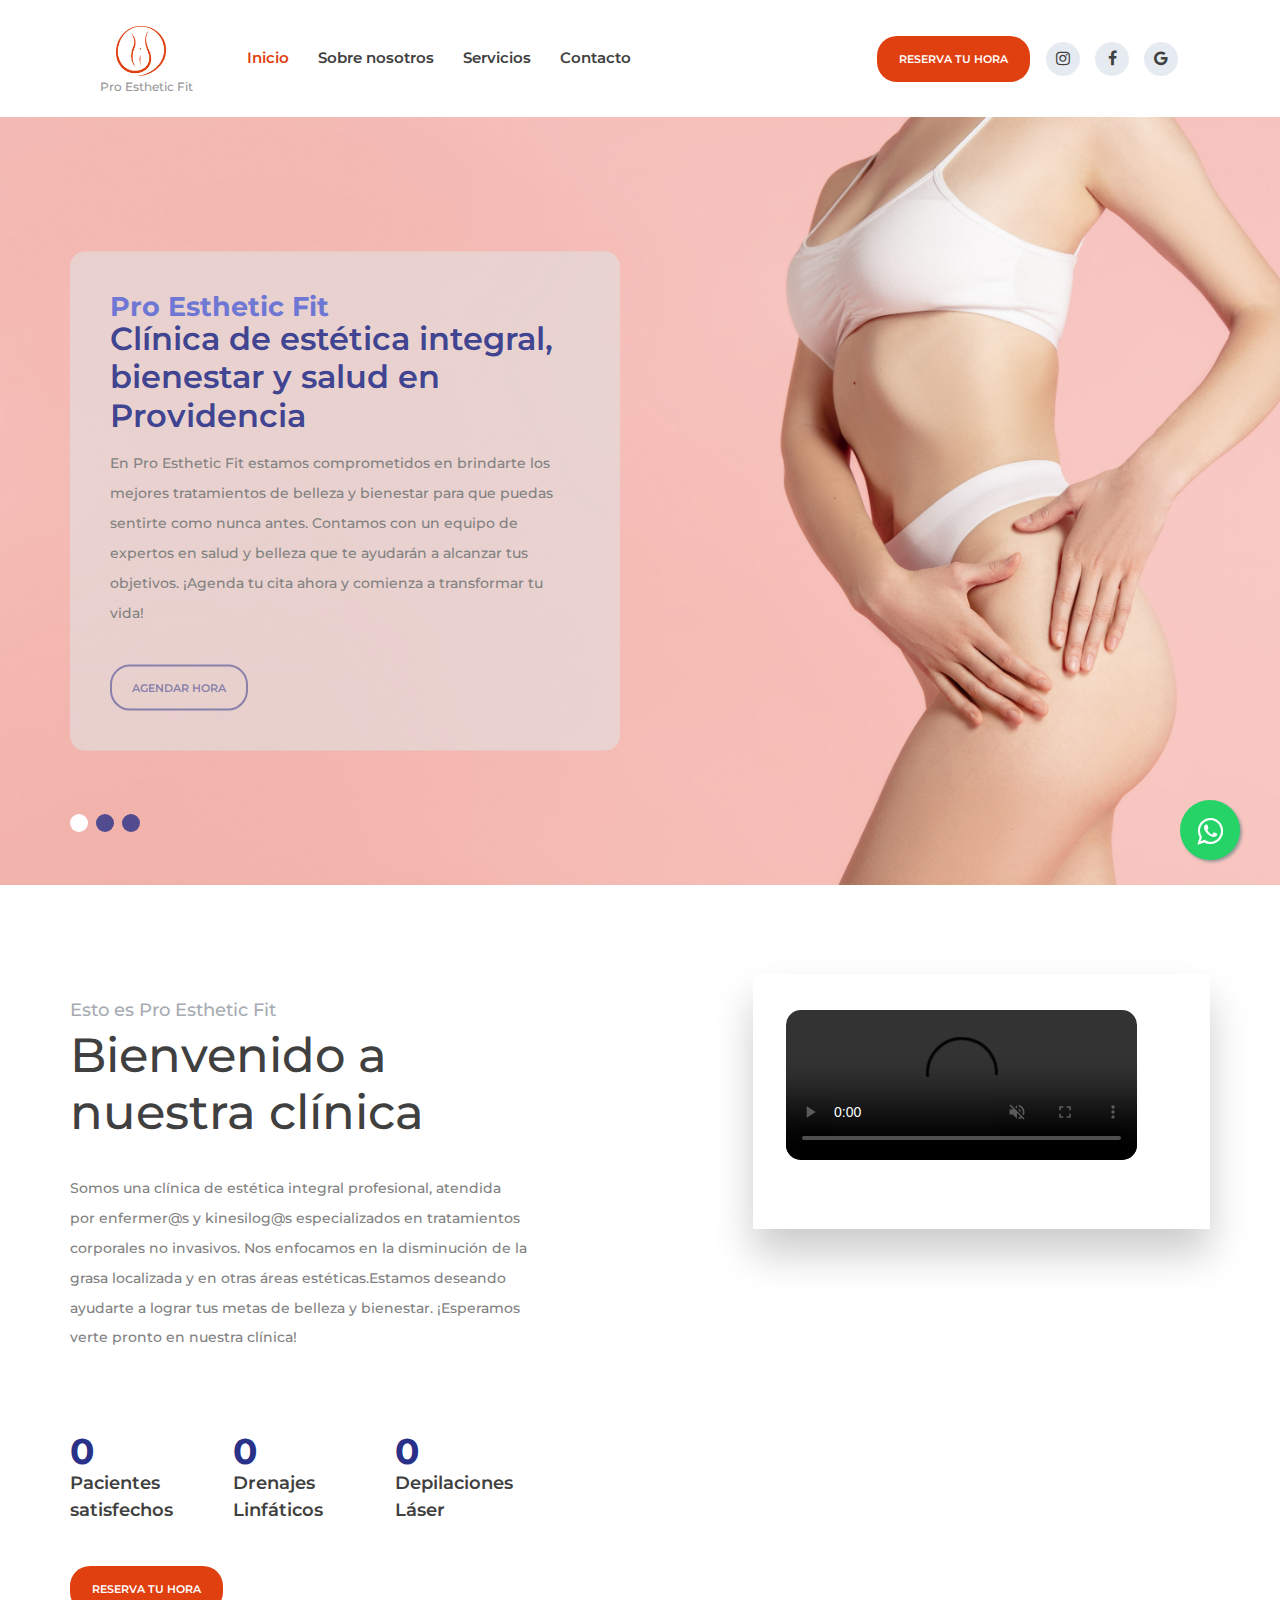
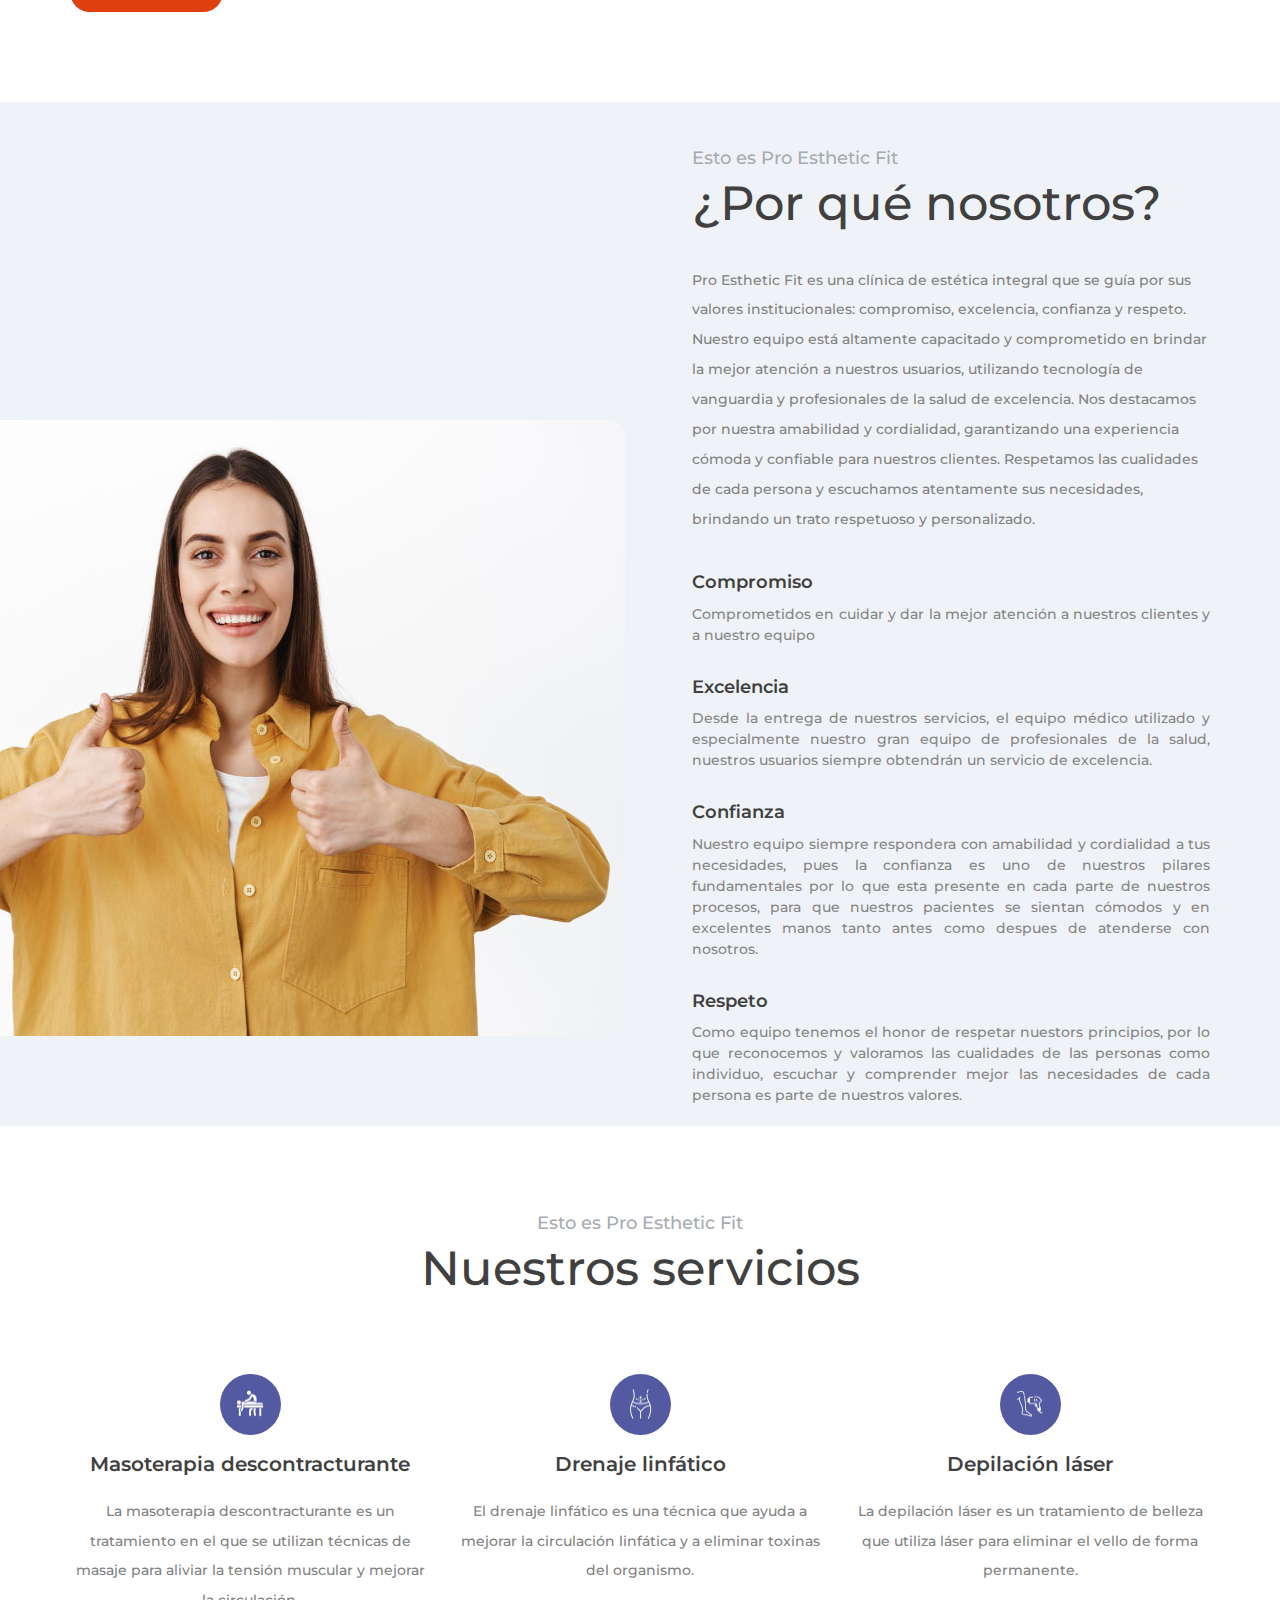
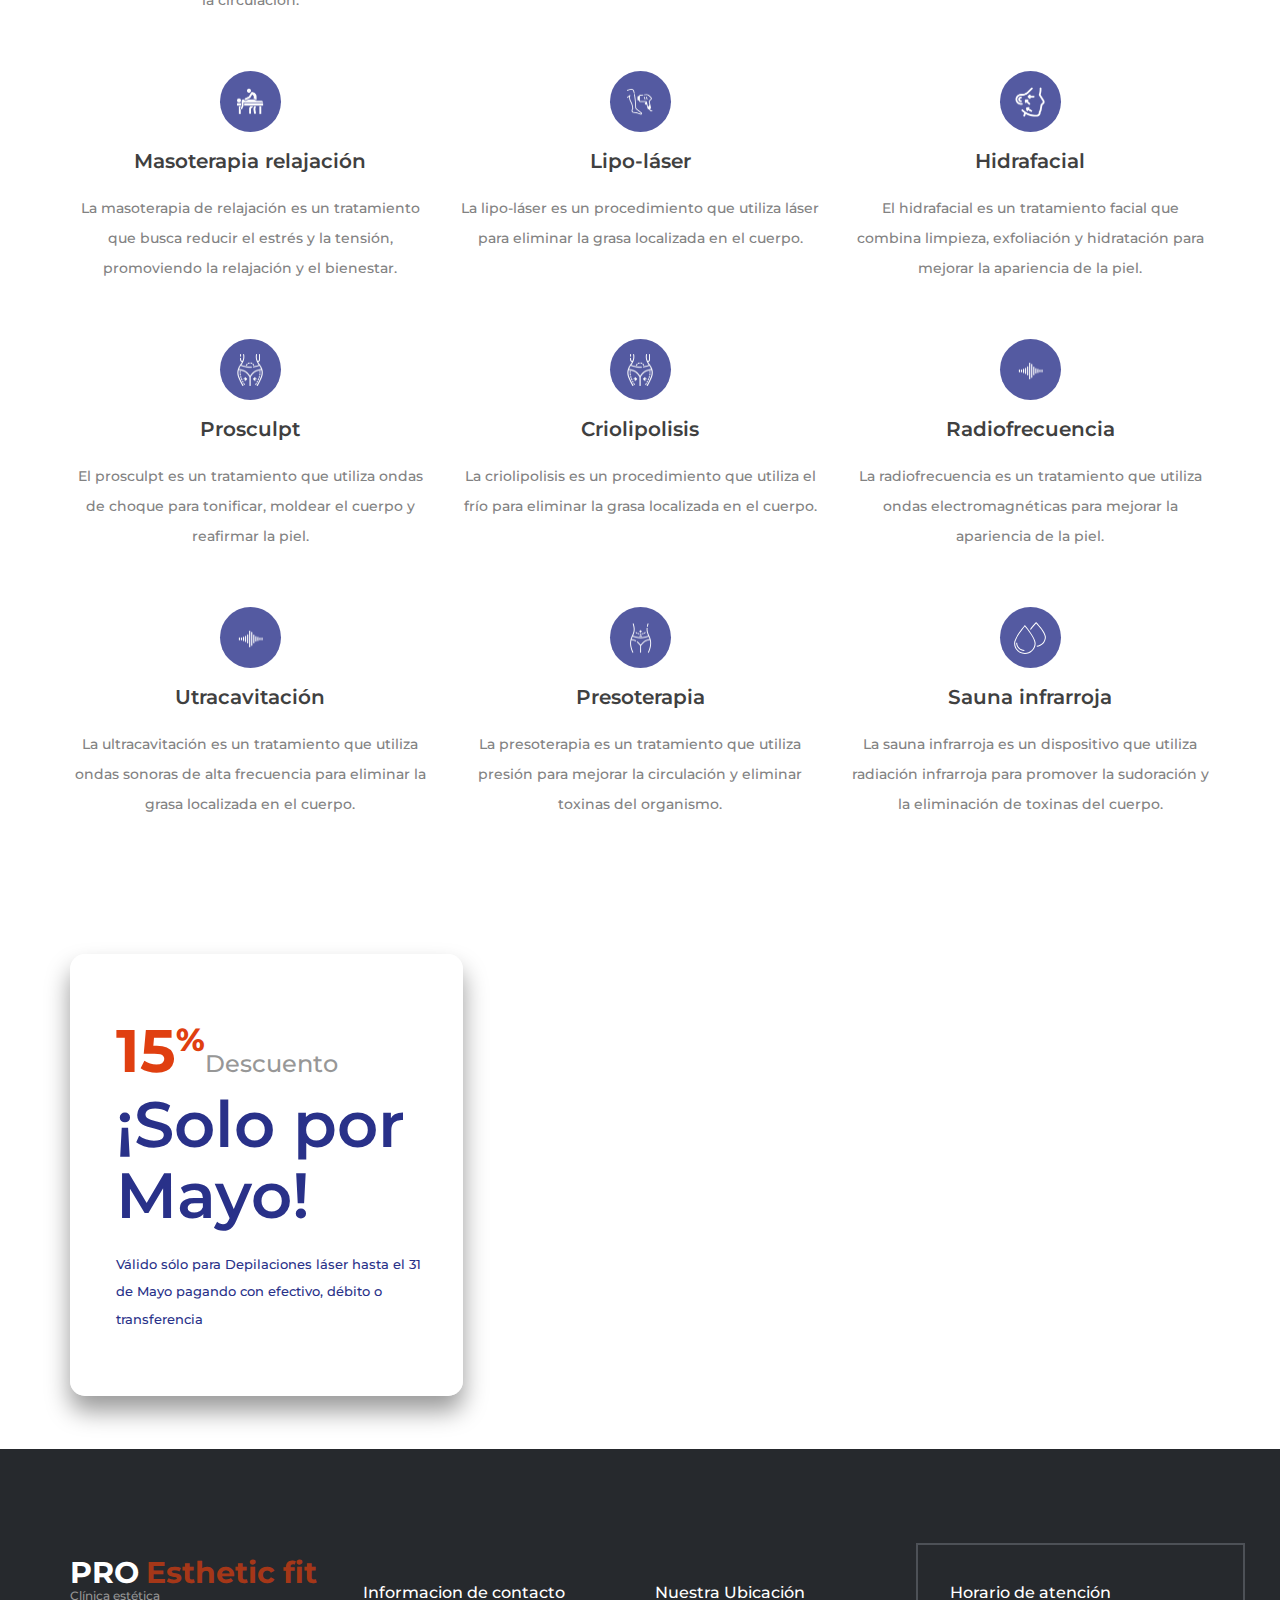
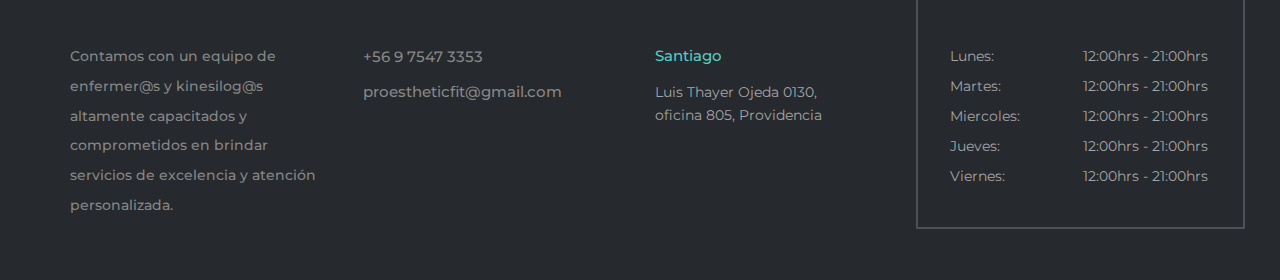
==== commit f9c287b8: "prueba-lista-dep" ====
--- a/index.html
+++ b/index.html
@@ -1,632 +1,729 @@
 <!DOCTYPE html>
 <html lang="en">
+
 <head>
-<title>PRO ESTHETIC FIT</title>
-<meta charset="utf-8">
-<meta http-equiv="X-UA-Compatible" content="IE=edge">
-<meta name="description" content="Dr PRO template project">
-<meta name="viewport" content="width=device-width, initial-scale=1">
-<link rel="stylesheet" type="text/css" href="styles/bootstrap-4.1.2/bootstrap.min.css">
-<link href="plugins/font-awesome-4.7.0/css/font-awesome.min.css" rel="stylesheet" type="text/css">
-<link rel="stylesheet" type="text/css" href="plugins/OwlCarousel2-2.2.1/owl.carousel.css">
-<link rel="stylesheet" type="text/css" href="plugins/OwlCarousel2-2.2.1/owl.theme.default.css">
-<link rel="stylesheet" type="text/css" href="plugins/OwlCarousel2-2.2.1/animate.css">
-<link href="plugins/jquery-datepicker/jquery-ui.css" rel="stylesheet" type="text/css">
-<link rel="stylesheet" type="text/css" href="styles/main_styles.css">
-<link rel="stylesheet" type="text/css" href="styles/responsive.css">
-<link rel="stylesheet" type="text/css" href="styles/btn_wsp.css">
+	<title>PRO ESTHETIC FIT</title>
+	<meta charset="utf-8">
+	<meta http-equiv="X-UA-Compatible" content="IE=edge">
+	<meta name="description" content="Dr PRO template project">
+	<meta name="viewport" content="width=device-width, initial-scale=1">
+	<link rel="stylesheet" type="text/css" href="styles/bootstrap-4.1.2/bootstrap.min.css">
+	<link href="plugins/font-awesome-4.7.0/css/font-awesome.min.css" rel="stylesheet" type="text/css">
+	<link rel="stylesheet" type="text/css" href="plugins/OwlCarousel2-2.2.1/owl.carousel.css">
+	<link rel="stylesheet" type="text/css" href="plugins/OwlCarousel2-2.2.1/owl.theme.default.css">
+	<link rel="stylesheet" type="text/css" href="plugins/OwlCarousel2-2.2.1/animate.css">
+	<link href="plugins/jquery-datepicker/jquery-ui.css" rel="stylesheet" type="text/css">
+	<link rel="stylesheet" type="text/css" href="styles/main_styles.css">
+	<link rel="stylesheet" type="text/css" href="styles/responsive.css">
+	<link rel="stylesheet" type="text/css" href="styles/btn_wsp.css">
 </head>
 
 <body>
 
-<link rel="stylesheet" href="https://maxcdn.bootstrapcdn.com/font-awesome/4.5.0/css/font-awesome.min.css">
-<a href="https://api.whatsapp.com/send?phone=975473353&text=Bienvenido%20a%20Pro%20Esthetic%20Fit" class="float" target="_blank">
-<i class="fa fa-whatsapp my-float"></i>
-</a>
-
-<div class="super_container">
-	
-	<!-- Header -->
-
-	<header class="header trans_400">
-		<div class="header_content d-flex flex-row align-items-center jusity-content-start trans_400">
-
-			<!-- Logo -->
-			<div class="logo">
-				<a href="#top">
-					<img src="images/logo-naranjo.png" alt="logotipo" class="header__logo" width="50rem" height="50rem">
-					<div>Pro Esthetic Fit</div>
-				</a>
-			</div>
-
-			<!-- Main Navigation -->
-			<nav class="main_nav">
-				<ul class="d-flex flex-row align-items-center justify-content-start">
-					<li class="active"><a href="index.html">Inicio</a></li>
+	<link rel="stylesheet" href="https://maxcdn.bootstrapcdn.com/font-awesome/4.5.0/css/font-awesome.min.css">
+	<a href="https://api.whatsapp.com/send?phone=975473353&text=Bienvenido%20a%20Pro%20Esthetic%20Fit" class="float"
+		target="_blank">
+		<i class="fa fa-whatsapp my-float"></i>
+	</a>
+
+	<div class="super_container">
+
+		<!-- Header -->
+
+		<header class="header trans_400">
+			<div class="header_content d-flex flex-row align-items-center jusity-content-start trans_400">
+
+				<!-- Logo -->
+				<div class="logo">
+					<a href="#top">
+						<img src="images/logo-naranjo.png" alt="logotipo" class="header__logo" width="50rem"
+							height="50rem">
+						<div>Pro Esthetic Fit</div>
+					</a>
+				</div>
+
+				<!-- Main Navigation -->
+				<nav class="main_nav">
+					<ul class="d-flex flex-row align-items-center justify-content-start">
+						<li class="active"><a href="index.html">Inicio</a></li>
+						<li><a href="about.html">Sobre nosotros</a></li>
+						<li><a href="services.html">Servicios</a></li>
+						<li><a href="contact.html">Contacto</a></li>
+					</ul>
+				</nav>
+				<div class="header_extra d-flex flex-row align-items-center justify-content-end ml-auto">
+					<!-- Appointment Button -->
+					<div class="button button_1 header_button"><a
+							href="https://api.whatsapp.com/send?phone=975473353&text=Bienvenido%20a%20Pro%20Esthetic%20Fit"
+							target="_blank">Reserva tu hora</a></div>
+
+					<!-- Header Social -->
+					<div class="social header_social">
+						<ul class="d-flex flex-row align-items-center justify-content-start">
+							<li><a target="_blank" href="https://instagram.com/proestheticfit?igshid=YmMyMTA2M2Y="><i
+										class="fa fa-instagram" aria-hidden="true"></i></a></li>
+							<li><a target="_blank"
+									href="https://www.facebook.com/profile.php?id=100083162201065&mibextid=LQQJ4d"><i
+										class="fa fa-facebook" aria-hidden="true"></i></a></li>
+							<li><a target="_blank"
+									href="https://www.google.com/maps/place/Pro+Esthetic+Fit/@-33.4180978,-70.6039897,17z/data=!4m5!3m4!1s0x9662cf20fd7752c5:0xd7986cf979d8dc02!8m2!3d-33.4180978!4d-70.6039897"><i
+										class="fa fa-google" aria-hidden="true"></i></a></li>
+						</ul>
+					</div>
+
+					<!-- Hamburger -->
+					<div class="hamburger"><i class="fa fa-bars" aria-hidden="true"></i></div>
+				</div>
+			</div>
+		</header>
+
+		<!-- Menu -->
+
+		<div class="menu_overlay trans_400"></div>
+		<div class="menu trans_400">
+			<div class="menu_close_container">
+				<div class="menu_close">
+					<div></div>
+					<div></div>
+				</div>
+			</div>
+			<nav class="menu_nav">
+				<ul>
+					<li><a href="index.html">Inicio</a></li>
 					<li><a href="about.html">Sobre nosotros</a></li>
 					<li><a href="services.html">Servicios</a></li>
 					<li><a href="contact.html">Contacto</a></li>
 				</ul>
 			</nav>
-			<div class="header_extra d-flex flex-row align-items-center justify-content-end ml-auto">
-				<!-- Appointment Button -->
-				<div class="button button_1 header_button"><a href="https://api.whatsapp.com/send?phone=975473353&text=Bienvenido%20a%20Pro%20Esthetic%20Fit" target="_blank">Reserva tu hora</a></div>
-
-				<!-- Header Social -->
-				<div class="social header_social">
-					<ul class="d-flex flex-row align-items-center justify-content-start">
-						<li><a target="_blank" href="https://instagram.com/proestheticfit?igshid=YmMyMTA2M2Y="><i class="fa fa-instagram" aria-hidden="true"></i></a></li>
-						<li><a target="_blank" href="https://www.facebook.com/profile.php?id=100083162201065&mibextid=LQQJ4d"><i class="fa fa-facebook" aria-hidden="true"></i></a></li>
-						<li><a target="_blank" href="https://www.google.com/maps/place/Pro+Esthetic+Fit/@-33.4180978,-70.6039897,17z/data=!4m5!3m4!1s0x9662cf20fd7752c5:0xd7986cf979d8dc02!8m2!3d-33.4180978!4d-70.6039897"><i class="fa fa-google" aria-hidden="true"></i></a></li>
+			<div class="menu_extra">
+				<div class="menu_link"><a
+						href="https://api.whatsapp.com/send?phone=975473353&text=Bienvenido%20a%20Pro%20Esthetic%20Fit"
+						target="_blank">Reserva tu hora</a></div>
+			</div>
+			<div class="social menu_social">
+				<ul class="d-flex flex-row align-items-center justify-content-start">
+					<li><a target="_blank" href="https://instagram.com/proestheticfit?igshid=YmMyMTA2M2Y="><i
+								class="fa fa-instagram" aria-hidden="true"></i></a></li>
+					<li><a target="_blank"
+							href="https://www.facebook.com/profile.php?id=100083162201065&mibextid=LQQJ4d"><i
+								class="fa fa-facebook" aria-hidden="true"></i></a></li>
+					<li><a target="_blank"
+							href="https://www.google.com/maps/place/Pro+Esthetic+Fit/@-33.4180978,-70.6039897,17z/data=!4m5!3m4!1s0x9662cf20fd7752c5:0xd7986cf979d8dc02!8m2!3d-33.4180978!4d-70.6039897"><i
+								class="fa fa-google" aria-hidden="true"></i></a></li>
+				</ul>
+			</div>
+		</div>
+
+		<!-- Home -->
+
+		<div class="home">
+
+			<!-- Home Slider -->
+			<div class="home_slider_container">
+				<div class="owl-carousel owl-theme home_slider">
+
+					<!-- Slide -->
+					<div class="owl-item">
+						<div class="background_image" style="background-image:url(images/slide1.jpg)"></div>
+						<div class="home_container">
+							<div class="container">
+								<div class="row">
+									<div class="col">
+										<div class="home_content">
+											<div class="home_subtitle">Pro Esthetic Fit</div>
+											<div class="home_title">Clínica de estética integral, bienestar y salud en
+												Providencia</div>
+											<div class="home_text">
+												<p>En Pro Esthetic Fit estamos comprometidos en brindarte los mejores
+													tratamientos de belleza y bienestar para que puedas sentirte como
+													nunca antes. Contamos con un equipo de expertos en salud y belleza
+													que te ayudarán a alcanzar tus objetivos. ¡Agenda tu cita ahora y
+													comienza a transformar tu vida! </p>
+											</div>
+											<div
+												class="home_buttons d-flex flex-row align-items-center justify-content-start">
+												<div class="button button_2 trans_200"><a
+														href="https://api.whatsapp.com/send?phone=975473353&text=Bienvenido%20a%20Pro%20Esthetic%20Fit"
+														target="_blank">Agendar hora</a></div>
+											</div>
+										</div>
+									</div>
+								</div>
+							</div>
+						</div>
+					</div>
+
+					<!-- Slide -->
+					<div class="owl-item">
+						<div class="background_image" style="background-image:url(images/services.jpg)"></div>
+						<div class="home_container">
+							<div class="container">
+								<div class="row">
+									<div class="col">
+										<div class="home_content">
+											<div class="home_subtitle">Pro Esthetic Fit</div>
+											<div class="home_title">Comprometidos en lograr tus metas de belleza y
+												bienestar</div>
+											<div
+												class="home_buttons d-flex flex-row align-items-center justify-content-start">
+												<div class="button button_2 trans_200"><a
+														href="https://api.whatsapp.com/send?phone=975473353&text=Bienvenido%20a%20Pro%20Esthetic%20Fit"
+														target="_blank">
+														Agendar hora</a></div>
+											</div>
+										</div>
+									</div>
+								</div>
+							</div>
+						</div>
+					</div>
+
+					<!-- Slide -->
+					<div class="owl-item">
+						<div class="background_image" style="background-image:url(images/slide4.jpg)"></div>
+						<div class="home_container">
+							<div class="container">
+								<div class="row">
+									<div class="col">
+										<div class="home_content">
+											<div class="home_subtitle">Pro Esthetic Fit</div>
+											<div class="home_title">Descubre cómo nuestros tratamientos te ayudarán a
+												sentirte bien y lucir radiante</div>
+											<div
+												class="home_buttons d-flex flex-row align-items-center justify-content-start">
+												<div class="button button_2 trans_200"><a
+														href="https://api.whatsapp.com/send?phone=975473353&text=Bienvenido%20a%20Pro%20Esthetic%20Fit"
+														target="_blank">
+														¡Has tu reserva ya!</a></div>
+											</div>
+										</div>
+									</div>
+								</div>
+							</div>
+						</div>
+					</div>
+
+				</div>
+
+				<!-- Home Slider Dots -->
+
+				<div class="home_slider_dots">
+					<ul id="home_slider_custom_dots"
+						class="home_slider_custom_dots d-flex flex-row align-items-center justify-content-start">
+						<li class="home_slider_custom_dot trans_200 active"></li>
+						<li class="home_slider_custom_dot trans_200"></li>
+						<li class="home_slider_custom_dot trans_200"></li>
 					</ul>
 				</div>
 
-				<!-- Hamburger -->
-				<div class="hamburger"><i class="fa fa-bars" aria-hidden="true"></i></div>
 			</div>
 		</div>
-	</header>
-
-	<!-- Menu -->
-
-	<div class="menu_overlay trans_400"></div>
-	<div class="menu trans_400">
-		<div class="menu_close_container"><div class="menu_close"><div></div><div></div></div></div>
-		<nav class="menu_nav">
-			<ul>
-				<li><a href="index.html">Inicio</a></li>
-				<li><a href="about.html">Sobre nosotros</a></li>
-				<li><a href="services.html">Servicios</a></li>
-				<li><a href="contact.html">Contacto</a></li>
-			</ul>
-		</nav>
-		<div class="menu_extra">
-			<div class="menu_link"><a href="https://api.whatsapp.com/send?phone=975473353&text=Bienvenido%20a%20Pro%20Esthetic%20Fit" target="_blank">Reserva tu hora</a></div>
+
+		<!-- Intro -->
+
+		<div class="intro">
+			<div class="container">
+				<div class="row">
+					<!-- Intro Content -->
+					<div class="col-lg-5 intro_col">
+						<div class="intro_content">
+							<div class="section_title_container">
+								<div class="section_subtitle">Esto es Pro Esthetic Fit</div>
+								<div class="section_title">
+									<h2>Bienvenido a nuestra clínica</h2>
+								</div>
+							</div>
+							<div class="intro_text">
+								<p>Somos una clínica de estética integral profesional, atendida por enfermer@s y
+									kinesilog@s especializados en tratamientos corporales no invasivos. Nos enfocamos en
+									la disminución de la grasa localizada y en otras áreas estéticas.Estamos deseando
+									ayudarte a lograr tus metas de belleza y bienestar. ¡Esperamos verte pronto en
+									nuestra clínica!</p>
+							</div>
+							<div class="milestones">
+								<div class="row milestones_row">
+
+									<!-- Milestone -->
+									<div class="col-md-4 milestone_col">
+										<div class="milestone">
+											<div class="milestone_counter" data-end-value="200" data-sign-before="+">0
+											</div>
+											<div class="milestone_text">Pacientes satisfechos</div>
+										</div>
+									</div>
+
+									<!-- Milestone -->
+									<div class="col-md-4 milestone_col">
+										<div class="milestone">
+											<div class="milestone_counter" data-end-value="70">0</div>
+											<div class="milestone_text">Drenajes Linfáticos</div>
+										</div>
+									</div>
+
+									<!-- Milestone -->
+									<div class="col-md-4 milestone_col">
+										<div class="milestone">
+											<div class="milestone_counter" data-end-value="90">0</div>
+											<div class="milestone_text">Depilaciones Láser</div>
+										</div>
+									</div>
+								</div>
+							</div>
+							<br><br>
+							<button class="button button_1 intro_button trans_200">
+								<a href="https://api.whatsapp.com/send?phone=975473353&text=Bienvenido%20a%20Pro%20Esthetic%20Fit"
+									target="_blank">Reserva tu hora</a>
+							</button>
+						</div>
+					</div>
+					<div class="col-lg-5 intro_col">
+						<div class="intro_form_container">
+							<video class="intro_form_video" src="images/vid3.mp4" autoplay muted loop controls></video>
+						</div>
+					</div>
+				</div>
+			</div>
 		</div>
-		<div class="social menu_social">
-			<ul class="d-flex flex-row align-items-center justify-content-start">
-						<li><a target="_blank" href="https://instagram.com/proestheticfit?igshid=YmMyMTA2M2Y="><i class="fa fa-instagram" aria-hidden="true"></i></a></li>
-						<li><a target="_blank" href="https://www.facebook.com/profile.php?id=100083162201065&mibextid=LQQJ4d"><i class="fa fa-facebook" aria-hidden="true"></i></a></li>
-						<li><a target="_blank" href="https://www.google.com/maps/place/Pro+Esthetic+Fit/@-33.4180978,-70.6039897,17z/data=!4m5!3m4!1s0x9662cf20fd7752c5:0xd7986cf979d8dc02!8m2!3d-33.4180978!4d-70.6039897"><i class="fa fa-google" aria-hidden="true"></i></a></li>
-			</ul>
+
+		<!-- Why Choose Us -->
+
+		<div class="why">
+			<div class="background_image"></div>
+			<div class="container">
+				<div class="row row-eq-height">
+
+					<!-- Why Choose Us Image -->
+					<div class="col-lg-6 order-lg-1 order-2">
+						<div class="why_image_container">
+							<div class="why_image"><img src="images/why_1.jpg" alt=""></div>
+						</div>
+					</div>
+
+					<!-- Why Choose Us Content -->
+					<div class="col-lg-6 order-lg-2 order-1">
+						<div class="why_content">
+							<div class="section_title_container">
+								<div class="section_subtitle">Esto es Pro Esthetic Fit</div>
+								<div class="section_title">
+									<h2>¿Por qué nosotros?</h2>
+								</div>
+							</div>
+							<div class="why_text">
+								<p>Pro Esthetic Fit es una clínica de estética integral que se guía por sus valores
+									institucionales: compromiso, excelencia, confianza y respeto. Nuestro equipo está
+									altamente capacitado y comprometido en brindar la mejor atención a nuestros
+									usuarios, utilizando tecnología de vanguardia y profesionales de la salud de
+									excelencia. Nos destacamos por nuestra amabilidad y cordialidad, garantizando una
+									experiencia cómoda y confiable para nuestros clientes. Respetamos las cualidades de
+									cada persona y escuchamos atentamente sus necesidades, brindando un trato respetuoso
+									y personalizado.</p>
+
+							</div>
+							<div class="why_list">
+								<ul>
+
+									<!-- Why List Item -->
+									<li class="d-flex flex-row align-items-center justify-content-start">
+										<div class="why_list_content">
+											<div class="why_list_title">Compromiso</div>
+											<div class="why_list_text">Comprometidos en cuidar y dar la mejor atención a
+												nuestros clientes y a nuestro equipo</div>
+										</div>
+									</li>
+
+									<!-- Why List Item -->
+									<li class="d-flex flex-row align-items-center justify-content-start">
+
+										<div class="why_list_content">
+											<div class="why_list_title">Excelencia</div>
+											<div class="why_list_text">Desde la entrega de nuestros servicios, el equipo
+												médico utilizado y especialmente nuestro gran equipo de profesionales de
+												la salud, nuestros usuarios siempre obtendrán un servicio de excelencia.
+											</div>
+										</div>
+									</li>
+
+									<!-- Why List Item -->
+									<li class="d-flex flex-row align-items-center justify-content-start">
+
+										<div class="why_list_content">
+											<div class="why_list_title">Confianza</div>
+											<div class="why_list_text">Nuestro equipo siempre respondera con amabilidad
+												y cordialidad a tus necesidades, pues la confianza es uno de nuestros
+												pilares fundamentales por lo que esta presente en cada parte de nuestros
+												procesos, para que nuestros pacientes se sientan cómodos y en excelentes
+												manos tanto antes como despues de atenderse con nosotros.</div>
+										</div>
+									</li>
+									<!-- Why List Item -->
+									<li class="d-flex flex-row align-items-center justify-content-start">
+
+										<div class="why_list_content">
+											<div class="why_list_title">Respeto</div>
+											<div class="why_list_text">Como equipo tenemos el honor de respetar nuestors
+												principios, por lo que reconocemos y valoramos las cualidades de las
+												personas como individuo, escuchar y comprender mejor las necesidades de
+												cada persona es parte de nuestros valores.</div>
+										</div>
+									</li>
+								</ul>
+							</div>
+						</div>
+					</div>
+				</div>
+			</div>
 		</div>
-	</div>
-
-	<!-- Home -->
-
-	<div class="home">
-
-		<!-- Home Slider -->
-		<div class="home_slider_container">
-			<div class="owl-carousel owl-theme home_slider">
-				
-				<!-- Slide -->
-				<div class="owl-item">
-					<div class="background_image" style="background-image:url(images/slide1.jpg)"></div>
-					<div class="home_container">
-						<div class="container">
-							<div class="row">
-								<div class="col">
-									<div class="home_content">
-										<div class="home_subtitle">Pro Esthetic Fit</div>
-										<div class="home_title">Clínica de estética integral, bienestar y salud en Providencia</div>
-										<div class="home_text">
-											<p>En Pro Esthetic Fit estamos comprometidos en brindarte los mejores tratamientos de belleza y bienestar para que puedas sentirte como nunca antes. Contamos con un equipo de expertos en salud y belleza que te ayudarán a alcanzar tus objetivos. ¡Agenda tu cita ahora y comienza a transformar tu vida! </p>
-										</div>
-										<div class="home_buttons d-flex flex-row align-items-center justify-content-start">
-											<div class="button button_2 trans_200"><a href="https://api.whatsapp.com/send?phone=975473353&text=Bienvenido%20a%20Pro%20Esthetic%20Fit" target="_blank">Agendar hora</a></div>
-										</div>
-									</div>
-								</div>
-							</div>
-						</div>
-					</div>
-				</div>
-
-				<!-- Slide -->
-				<div class="owl-item">
-					<div class="background_image" style="background-image:url(images/services.jpg)"></div>
-					<div class="home_container">
-						<div class="container">
-							<div class="row">
-								<div class="col">
-									<div class="home_content">
-										<div class="home_subtitle">Pro Esthetic Fit</div>
-										<div class="home_title">Comprometidos en lograr tus metas de belleza y bienestar</div>
-										<div class="home_buttons d-flex flex-row align-items-center justify-content-start">
-											<div class="button button_2 trans_200"><a href="https://api.whatsapp.com/send?phone=975473353&text=Bienvenido%20a%20Pro%20Esthetic%20Fit" target="_blank">
-												Agendar hora</a></div>
-										</div>
-									</div>
-								</div>
-							</div>
-						</div>
-					</div>
-				</div>
-
-				<!-- Slide -->
-				<div class="owl-item">
-					<div class="background_image" style="background-image:url(images/slide4.jpg)"></div>
-					<div class="home_container">
-						<div class="container">
-							<div class="row">
-								<div class="col">
-									<div class="home_content">
-										<div class="home_subtitle">Pro Esthetic Fit</div>
-										<div class="home_title">Descubre cómo nuestros tratamientos te ayudarán a sentirte bien y lucir radiante</div>
-										<div class="home_buttons d-flex flex-row align-items-center justify-content-start">
-											<div class="button button_2 trans_200"><a href="https://api.whatsapp.com/send?phone=975473353&text=Bienvenido%20a%20Pro%20Esthetic%20Fit" target="_blank">
-												¡Has tu reserva ya!</a></div>
-										</div>
-									</div>
-								</div>
-							</div>
-						</div>
-					</div>
-				</div>
-
-			</div>
-
-			<!-- Home Slider Dots -->
-
-			<div class="home_slider_dots">
-				<ul id="home_slider_custom_dots" class="home_slider_custom_dots d-flex flex-row align-items-center justify-content-start">
-					<li class="home_slider_custom_dot trans_200 active"></li>
-					<li class="home_slider_custom_dot trans_200"></li>
-					<li class="home_slider_custom_dot trans_200"></li>
-				</ul>
-			</div>
-
-		</div>
-	</div>
-
-	<!-- Intro -->
-
-	<div class="intro">
-		<div class="container">
-			<div class="row">
-				<!-- Intro Content -->
-				<div class="col-lg-5 intro_col">
-					<div class="intro_content">
+
+
+
+		<!-- Services -->
+
+		<div class="services">
+			<div class="container">
+				<div class="row">
+					<div class="col text-center">
 						<div class="section_title_container">
 							<div class="section_subtitle">Esto es Pro Esthetic Fit</div>
-							<div class="section_title"><h2>Bienvenido a nuestra clínica</h2></div>
-						</div>
-						<div class="intro_text">
-							<p>Somos una clínica de estética integral profesional, atendida por enfermer@s y kinesilog@s especializados en tratamientos corporales no invasivos. Nos enfocamos en la disminución de la grasa localizada y en otras áreas estéticas.Estamos deseando ayudarte a lograr tus metas de belleza y bienestar. ¡Esperamos verte pronto en nuestra clínica!</p>
-						</div>
-						<div class="milestones">
-							<div class="row milestones_row">
-							
-								<!-- Milestone -->
-								<div class="col-md-4 milestone_col">
-									<div class="milestone">
-										<div class="milestone_counter" data-end-value="200" data-sign-before="+">0</div>
-										<div class="milestone_text">Pacientes satisfechos</div>
-									</div>
-								</div>
-
-								<!-- Milestone -->
-								<div class="col-md-4 milestone_col">
-									<div class="milestone">
-										<div class="milestone_counter" data-end-value="70">0</div>
-										<div class="milestone_text">Drenajes Linfáticos</div>
-									</div>
-								</div>
-
-								<!-- Milestone -->
-								<div class="col-md-4 milestone_col">
-									<div class="milestone">
-										<div class="milestone_counter" data-end-value="90">0</div>
-										<div class="milestone_text">Depilaciones Láser</div>
-									</div>
-								</div>
-							</div>
-						</div>
-						<br><br>
-						<button class="button button_1 intro_button trans_200">
-							<a href="https://api.whatsapp.com/send?phone=975473353&text=Bienvenido%20a%20Pro%20Esthetic%20Fit" target="_blank">Reserva tu hora</a>
-						</button>
-					</div>
-				</div>	
-				<div class="col-lg-5 intro_col">
-					<div class="intro_form_container">
-						<video class="intro_form_video" src="images/vid3.mp4" autoplay muted loop controls></video>
-					</div>
+							<div class="section_title">
+								<h2>Nuestros servicios</h2>
+							</div>
+						</div>
+					</div>
+				</div>
+				<div class="row services_row">
+
+					<!-- Service -->
+					<div class="col-xl-4 col-md-6 service_col">
+						<div class="service text-center">
+							<div class="service">
+								<div
+									class="icon_container d-flex flex-column align-items-center justify-content-center ml-auto mr-auto">
+									<div class="icon"><img src="images/masaje1.png" alt=""></div>
+								</div>
+								<div class="service_title">Masoterapia descontracturante</div>
+								<div class="service_text">
+									<p>La masoterapia descontracturante es un tratamiento en el que se utilizan técnicas
+										de masaje para aliviar la tensión muscular y mejorar la circulación.</p>
+								</div>
+							</div>
+						</div>
+					</div>
+
+					<!-- Service -->
+					<div class="col-xl-4 col-md-6 service_col">
+						<div class="service text-center">
+							<div class="service">
+								<div
+									class="icon_container d-flex flex-column align-items-center justify-content-center ml-auto mr-auto">
+									<div class="icon"><img src="images/abdomen2.png" alt=""></div>
+								</div>
+								<div class="service_title">Drenaje linfático</div>
+								<div class="service_text">
+									<p>El drenaje linfático es una técnica que ayuda a mejorar la circulación linfática
+										y a eliminar toxinas del organismo.</p>
+								</div>
+							</div>
+						</div>
+					</div>
+
+					<!-- Service -->
+					<div class="col-xl-4 col-md-6 service_col">
+						<div class="service text-center">
+							<div class="service">
+								<div
+									class="icon_container d-flex flex-column align-items-center justify-content-center ml-auto mr-auto">
+									<div class="icon"><img src="images/laser.png" alt=""></div>
+								</div>
+								<div class="service_title">Depilación láser</div>
+								<div class="service_text">
+									<p>La depilación láser es un tratamiento de belleza que utiliza láser para eliminar
+										el vello de forma permanente.</p>
+								</div>
+							</div>
+						</div>
+					</div>
+
+					<!-- Service -->
+					<div class="col-xl-4 col-md-6 service_col">
+						<div class="service text-center">
+							<div class="service">
+								<div
+									class="icon_container d-flex flex-column align-items-center justify-content-center ml-auto mr-auto">
+									<div class="icon"><img src="images/masaje1.png" alt=""></div>
+								</div>
+								<div class="service_title">Masoterapia relajación</div>
+								<div class="service_text">
+									<p>La masoterapia de relajación es un tratamiento que busca reducir el estrés y la
+										tensión, promoviendo la relajación y el bienestar.</p>
+								</div>
+							</div>
+						</div>
+					</div>
+
+					<!-- Service -->
+					<div class="col-xl-4 col-md-6 service_col">
+						<div class="service text-center">
+							<div class="service">
+								<div
+									class="icon_container d-flex flex-column align-items-center justify-content-center ml-auto mr-auto">
+									<div class="icon"><img src="images/laser.png" alt=""></div>
+								</div>
+								<div class="service_title">Lipo-láser</div>
+								<div class="service_text">
+									<p>La lipo-láser es un procedimiento que utiliza láser para eliminar la grasa
+										localizada en el cuerpo.</p>
+								</div>
+							</div>
+						</div>
+					</div>
+
+					<!-- Service -->
+					<div class="col-xl-4 col-md-6 service_col">
+						<div class="service text-center">
+							<div class="service">
+								<div
+									class="icon_container d-flex flex-column align-items-center justify-content-center ml-auto mr-auto">
+									<div class="icon"><img src="images/rostro.png" alt=""></div>
+								</div>
+								<div class="service_title">Hidrafacial</div>
+								<div class="service_text">
+									<p>El hidrafacial es un tratamiento facial que combina limpieza, exfoliación y
+										hidratación para mejorar la apariencia de la piel.</p>
+								</div>
+							</div>
+						</div>
+					</div>
+					<!-- Service -->
+					<div class="col-xl-4 col-md-6 service_col">
+						<div class="service text-center">
+							<div class="service">
+								<div
+									class="icon_container d-flex flex-column align-items-center justify-content-center ml-auto mr-auto">
+									<div class="icon"><img src="images/abdomen.png" alt=""></div>
+								</div>
+								<div class="service_title">Prosculpt</div>
+								<div class="service_text">
+									<p>El prosculpt es un tratamiento que utiliza ondas de choque para tonificar,
+										moldear el cuerpo y reafirmar la piel.</p>
+								</div>
+							</div>
+						</div>
+					</div>
+					<!-- Service -->
+					<div class="col-xl-4 col-md-6 service_col">
+						<div class="service text-center">
+							<div class="service">
+								<div
+									class="icon_container d-flex flex-column align-items-center justify-content-center ml-auto mr-auto">
+									<div class="icon"><img src="images/abdomen.png" alt=""></div>
+								</div>
+								<div class="service_title">Criolipolisis</div>
+								<div class="service_text">
+									<p>La criolipolisis es un procedimiento que utiliza el frío para eliminar la grasa
+										localizada en el cuerpo.</p>
+								</div>
+							</div>
+						</div>
+					</div>
+					<!-- Service -->
+					<div class="col-xl-4 col-md-6 service_col">
+						<div class="service text-center">
+							<div class="service">
+								<div
+									class="icon_container d-flex flex-column align-items-center justify-content-center ml-auto mr-auto">
+									<div class="icon"><img src="images/frecuencia.png" alt=""></div>
+								</div>
+								<div class="service_title">Radiofrecuencia</div>
+								<div class="service_text">
+									<p>La radiofrecuencia es un tratamiento que utiliza ondas electromagnéticas para
+										mejorar la apariencia de la piel.</p>
+								</div>
+							</div>
+						</div>
+					</div>
+					<!-- Service -->
+					<div class="col-xl-4 col-md-6 service_col">
+						<div class="service text-center">
+							<div class="service">
+								<div
+									class="icon_container d-flex flex-column align-items-center justify-content-center ml-auto mr-auto">
+									<div class="icon"><img src="images/frecuencia.png" alt=""></div>
+								</div>
+								<div class="service_title">Utracavitación</div>
+								<div class="service_text">
+									<p>La ultracavitación es un tratamiento que utiliza ondas sonoras de alta frecuencia
+										para eliminar la grasa localizada en el cuerpo.</p>
+								</div>
+							</div>
+						</div>
+					</div>
+					<!-- Service -->
+					<div class="col-xl-4 col-md-6 service_col">
+						<div class="service text-center">
+							<div class="service">
+								<div
+									class="icon_container d-flex flex-column align-items-center justify-content-center ml-auto mr-auto">
+									<div class="icon"><img src="images/abdomen2.png" alt=""></div>
+								</div>
+								<div class="service_title">Presoterapia</div>
+								<div class="service_text">
+									<p>La presoterapia es un tratamiento que utiliza presión para mejorar la circulación
+										y eliminar toxinas del organismo.</p>
+								</div>
+							</div>
+						</div>
+					</div>
+					<!-- Service -->
+					<div class="col-xl-4 col-md-6 service_col">
+						<div class="service text-center">
+							<div class="service">
+								<div
+									class="icon_container d-flex flex-column align-items-center justify-content-center ml-auto mr-auto">
+									<div class="icon"><img src="images/icon_8.svg" alt=""></div>
+								</div>
+								<div class="service_title">Sauna infrarroja</div>
+								<div class="service_text">
+									<p>La sauna infrarroja es un dispositivo que utiliza radiación infrarroja para
+										promover la sudoración y la eliminación de toxinas del cuerpo.</p>
+								</div>
+							</div>
+						</div>
+					</div>
+
 				</div>
 			</div>
 		</div>
-	</div>
-
-	<!-- Why Choose Us -->
-
-	<div class="why">
-		<div class="background_image"></div> 
-		<div class="container">
-			<div class="row row-eq-height">
-
-				<!-- Why Choose Us Image -->
-				<div class="col-lg-6 order-lg-1 order-2">
-					<div class="why_image_container">
-						<div class="why_image"><img src="images/why_1.jpg"  alt=""></div>
-					</div>
-				</div>
-
-				<!-- Why Choose Us Content -->
-				<div class="col-lg-6 order-lg-2 order-1">
-					<div class="why_content">
-						<div class="section_title_container">
-							<div class="section_subtitle">Esto es Pro Esthetic Fit</div>
-							<div class="section_title"><h2>¿Por qué nosotros?</h2></div>
-						</div>
-						<div class="why_text">
-							<p>Pro Esthetic Fit es una clínica de estética integral que se guía por sus valores institucionales: compromiso, excelencia, confianza y respeto. Nuestro equipo está altamente capacitado y comprometido en brindar la mejor atención a nuestros usuarios, utilizando tecnología de vanguardia y profesionales de la salud de excelencia. Nos destacamos por nuestra amabilidad y cordialidad, garantizando una experiencia cómoda y confiable para nuestros clientes. Respetamos las cualidades de cada persona y escuchamos atentamente sus necesidades, brindando un trato respetuoso y personalizado.</p>
-								
-						</div>
-						<div class="why_list">
-							<ul>
-
-								<!-- Why List Item -->
-								<li class="d-flex flex-row align-items-center justify-content-start">
-									<div class="why_list_content">
-										<div class="why_list_title">Compromiso</div>
-										<div class="why_list_text">Comprometidos en cuidar y dar la mejor atención a nuestros clientes y a nuestro equipo</div>
-									</div>
-								</li>
-
-								<!-- Why List Item -->
-								<li class="d-flex flex-row align-items-center justify-content-start">
-									
-									<div class="why_list_content">
-										<div class="why_list_title">Excelencia</div>
-										<div class="why_list_text">Desde la entrega de nuestros servicios,  el equipo médico utilizado y especialmente nuestro gran equipo de profesionales de la salud, nuestros usuarios siempre obtendrán un servicio de excelencia.</div>
-									</div>
-								</li>
-
-								<!-- Why List Item -->
-								<li class="d-flex flex-row align-items-center justify-content-start">
-									
-									<div class="why_list_content">
-										<div class="why_list_title">Confianza</div>
-										<div class="why_list_text">Nuestro equipo siempre respondera con amabilidad y cordialidad a tus necesidades, pues la confianza es uno de nuestros pilares fundamentales por lo que esta presente en cada parte de nuestros procesos, para que nuestros pacientes se sientan cómodos y en excelentes manos tanto antes como despues de atenderse con nosotros.</div>
-									</div>
-								</li>
-								<!-- Why List Item -->
-								<li class="d-flex flex-row align-items-center justify-content-start">
-									
-									<div class="why_list_content">
-										<div class="why_list_title">Respeto</div>
-										<div class="why_list_text">Como equipo tenemos el honor de respetar nuestors principios, por lo que reconocemos y valoramos las cualidades de las personas como individuo, escuchar y comprender mejor las necesidades de cada persona es parte de nuestros valores.</div>
-									</div>
-								</li>
-							</ul>
-						</div>
-					</div>
-				</div>
-			</div>
-		</div>
-	</div>
-
-	
-
-	<!-- Services -->
-
-	<div class="services">
-		<div class="container">
-			<div class="row">
-				<div class="col text-center">
-					<div class="section_title_container">
-						<div class="section_subtitle">Esto es Pro Esthetic Fit</div>
-						<div class="section_title"><h2>Nuestros servicios</h2></div>
-					</div>
-				</div>
-			</div>
-			<div class="row services_row">
-				
-				<!-- Service -->
-				<div class="col-xl-4 col-md-6 service_col">
-					<div class="service text-center">
-						<div class="service">
-							<div class="icon_container d-flex flex-column align-items-center justify-content-center ml-auto mr-auto">
-								<div class="icon"><img src="images/masaje1.png" alt=""></div>
-							</div>
-							<div class="service_title">Masoterapia descontracturante</div>
-							<div class="service_text">
-								<p>La masoterapia descontracturante es un tratamiento en el que se utilizan técnicas de masaje para aliviar la tensión muscular y mejorar la circulación.</p>
-							</div>
-						</div>
-					</div>
-				</div>
-
-				<!-- Service -->
-				<div class="col-xl-4 col-md-6 service_col">
-					<div class="service text-center">
-						<div class="service">
-							<div class="icon_container d-flex flex-column align-items-center justify-content-center ml-auto mr-auto">
-								<div class="icon"><img src="images/abdomen2.png" alt=""></div>
-							</div>
-							<div class="service_title">Drenaje linfático</div>
-							<div class="service_text">
-								<p>El drenaje linfático es una técnica que ayuda a mejorar la circulación linfática y a eliminar toxinas del organismo.</p>
-							</div>
-						</div>
-					</div>
-				</div>
-
-				<!-- Service -->
-				<div class="col-xl-4 col-md-6 service_col">
-					<div class="service text-center">
-						<div class="service">
-							<div class="icon_container d-flex flex-column align-items-center justify-content-center ml-auto mr-auto">
-								<div class="icon"><img src="images/laser.png" alt=""></div>
-							</div>
-							<div class="service_title">Depilación láser</div>
-							<div class="service_text">
-								<p>La depilación láser es un tratamiento de belleza que utiliza láser para eliminar el vello de forma permanente.</p>
-							</div>
-						</div>
-					</div>
-				</div>
-
-				<!-- Service -->
-				<div class="col-xl-4 col-md-6 service_col">
-					<div class="service text-center">
-						<div class="service">
-							<div class="icon_container d-flex flex-column align-items-center justify-content-center ml-auto mr-auto">
-								<div class="icon"><img src="images/masaje1.png" alt=""></div>
-							</div>
-							<div class="service_title">Masoterapia relajación</div>
-							<div class="service_text">
-								<p>La masoterapia de relajación es un tratamiento que busca reducir el estrés y la tensión, promoviendo la relajación y el bienestar.</p>
-							</div>
-						</div>
-					</div>
-				</div>
-
-				<!-- Service -->
-				<div class="col-xl-4 col-md-6 service_col">
-					<div class="service text-center">
-						<div class="service">
-							<div class="icon_container d-flex flex-column align-items-center justify-content-center ml-auto mr-auto">
-								<div class="icon"><img src="images/laser.png" alt=""></div>
-							</div>
-							<div class="service_title">Lipo-láser</div>
-							<div class="service_text">
-								<p>La lipo-láser es un procedimiento que utiliza láser para eliminar la grasa localizada en el cuerpo.</p>
-							</div>
-						</div>
-					</div>
-				</div>
-
-				<!-- Service -->
-				<div class="col-xl-4 col-md-6 service_col">
-					<div class="service text-center">
-						<div class="service">
-							<div class="icon_container d-flex flex-column align-items-center justify-content-center ml-auto mr-auto">
-								<div class="icon"><img src="images/rostro.png" alt=""></div>
-							</div>
-							<div class="service_title">Hidrafacial</div>
-							<div class="service_text">
-								<p>El hidrafacial es un tratamiento facial que combina limpieza, exfoliación y hidratación para mejorar la apariencia de la piel.</p>
-							</div>
-						</div>
-					</div>
-				</div>
-				<!-- Service -->
-				<div class="col-xl-4 col-md-6 service_col">
-					<div class="service text-center">
-						<div class="service">
-							<div class="icon_container d-flex flex-column align-items-center justify-content-center ml-auto mr-auto">
-								<div class="icon"><img src="images/abdomen.png" alt=""></div>
-							</div>
-							<div class="service_title">Prosculpt</div>
-							<div class="service_text">
-								<p>El prosculpt es un tratamiento que utiliza ondas de choque para tonificar, moldear el cuerpo y reafirmar la piel.</p>
-							</div>
-						</div>
-					</div>
-				</div>
-				<!-- Service -->
-				<div class="col-xl-4 col-md-6 service_col">
-					<div class="service text-center">
-						<div class="service">
-							<div class="icon_container d-flex flex-column align-items-center justify-content-center ml-auto mr-auto">
-								<div class="icon"><img src="images/abdomen.png" alt=""></div>
-							</div>
-							<div class="service_title">Criolipolisis</div>
-							<div class="service_text">
-								<p>La criolipolisis es un procedimiento que utiliza el frío para eliminar la grasa localizada en el cuerpo.</p>
-							</div>
-						</div>
-					</div>
-				</div>
-				<!-- Service -->
-				<div class="col-xl-4 col-md-6 service_col">
-					<div class="service text-center">
-						<div class="service">
-							<div class="icon_container d-flex flex-column align-items-center justify-content-center ml-auto mr-auto">
-								<div class="icon"><img src="images/frecuencia.png" alt=""></div>
-							</div>
-							<div class="service_title">Radiofrecuencia</div>
-							<div class="service_text">
-								<p>La radiofrecuencia es un tratamiento que utiliza ondas electromagnéticas para mejorar la apariencia de la piel.</p>
-							</div>
-						</div>
-					</div>
-				</div>
-				<!-- Service -->
-				<div class="col-xl-4 col-md-6 service_col">
-					<div class="service text-center">
-						<div class="service">
-							<div class="icon_container d-flex flex-column align-items-center justify-content-center ml-auto mr-auto">
-								<div class="icon"><img src="images/frecuencia.png" alt=""></div>
-							</div>
-							<div class="service_title">Utracavitación</div>
-							<div class="service_text">
-								<p>La ultracavitación es un tratamiento que utiliza ondas sonoras de alta frecuencia para eliminar la grasa localizada en el cuerpo.</p>
-							</div>
-						</div>
-					</div>
-				</div>
-				<!-- Service -->
-				<div class="col-xl-4 col-md-6 service_col">
-					<div class="service text-center">
-						<div class="service">
-							<div class="icon_container d-flex flex-column align-items-center justify-content-center ml-auto mr-auto">
-								<div class="icon"><img src="images/abdomen2.png" alt=""></div>
-							</div>
-							<div class="service_title">Presoterapia</div>
-							<div class="service_text">
-								<p>La presoterapia es un tratamiento que utiliza presión para mejorar la circulación y eliminar toxinas del organismo.</p>
-							</div>
-						</div>
-					</div>
-				</div>
-				<!-- Service -->
-				<div class="col-xl-4 col-md-6 service_col">
-					<div class="service text-center">
-						<div class="service">
-							<div class="icon_container d-flex flex-column align-items-center justify-content-center ml-auto mr-auto">
-								<div class="icon"><img src="images/icon_8.svg" alt=""></div>
-							</div>
-							<div class="service_title">Sauna infrarroja</div>
-							<div class="service_text">
-								<p>La sauna infrarroja es un dispositivo que utiliza radiación infrarroja para promover la sudoración y la eliminación de toxinas del cuerpo.</p>
-							</div>
-						</div>
-					</div>
-				</div>
-
-			</div>
-		</div>
-	</div>
-
-	<!-- Extra -->
-
-	<div class="extra">
-		<div class="container">
-			<div class="row">
-				<div class="col">
-					<div class="extra_container d-flex flex-row align-items-start justify-content-start">
-						<div class="extra_content">
-							<div class="extra_disc d-flex flex-row align-items-end justify-content-start">
-								<div>15<span>%</span></div>
-								<div>Descuento</div>
-							</div>
-							<div class="extra_title">¡Solo por Mayo!</div>
-							<div class="extra_text">
-								<p>Válido sólo para Depilaciones láser hasta el 31 de Mayo pagando con efectivo, débito o transferencia</p>
-							</div>
-						</div>
-					</div>
-				</div>
-			</div>
-		</div>
-	</div>
-
-	<!-- Footer -->
-
-	<footer class="footer">
-		<div class="footer_content">
+
+		<!-- Extra -->
+
+		<div class="extra">
 			<div class="container">
 				<div class="row">
-
-					<!-- Footer About -->
-					<div class="col-lg-3 footer_col">
-						<div class="footer_about">
-							<div class="footer_logo">
-								<a href="#">
-									<div>PRO<span>Esthetic fit</span></div>
-									<div>Clínica estética</div>
-								</a>
-							</div>
-							<div class="footer_about_text">
-								<p>Contamos con un equipo de enfermer@s y kinesilog@s altamente capacitados y comprometidos en brindar servicios de excelencia y atención personalizada. </p>
-							</div>
-						</div>
-					</div>
-
-					<!-- Footer Contact Info -->
-					<div class="col-lg-3 footer_col">
-						<div class="footer_contact">
-							<div class="footer_title">Informacion de contacto</div>
-							<ul class="contact_list">
-								<li>+56 9 7547 3353</li>
-								<li>proestheticfit@gmail.com</li>
-							</ul>
-						</div>
-					</div>
-
-					<!-- Footer Locations -->
-					<div class="col-lg-3 footer_col">
-						<div class="footer_location">
-							<div class="footer_title">Nuestra Ubicación</div>
-							<ul class="locations_list">
-								<li>
-									<div class="location_title">Santiago</div>
-									<div class="location_text">Luis Thayer Ojeda 0130, oficina 805, Providencia</div>
-								</li>
-							</ul>
-						</div>
-					</div>
-
-					<!-- Footer Opening Hours -->
-					<div class="col-lg-3 footer_col">
-						<div class="opening_hours">
-							<div class="footer_title">Horario de atención</div>
-							<ul class="opening_hours_list">
-								<li class="d-flex flex-row align-items-start justify-content-start">
-									<div>Lunes:</div>
-									<div class="ml-auto">12:00hrs - 21:00hrs</div>
-								</li>
-								<li class="d-flex flex-row align-items-start justify-content-start">
-									<div>Martes:</div>
-									<div class="ml-auto">12:00hrs - 21:00hrs</div>
-								</li>
-								<li class="d-flex flex-row align-items-start justify-content-start">
-									<div>Miercoles:</div>
-									<div class="ml-auto">12:00hrs - 21:00hrs</div>
-								</li>
-								<li class="d-flex flex-row align-items-start justify-content-start">
-									<div>Jueves:</div>
-									<div class="ml-auto">12:00hrs - 21:00hrs</div>
-								</li>
-								<li class="d-flex flex-row align-items-start justify-content-start">
-									<div>Viernes:</div>
-									<div class="ml-auto">12:00hrs - 21:00hrs</div>
-								</li>
-							</ul>
-						</div>
-					</div>
-				</div>
-			</div>			
+					<div class="col">
+						<div class="extra_container d-flex flex-row align-items-start justify-content-start">
+							<div class="extra_content">
+								<div class="extra_disc d-flex flex-row align-items-end justify-content-start">
+									<div>15<span>%</span></div>
+									<div>Descuento</div>
+								</div>
+								<div class="extra_title">¡Solo por Mayo!</div>
+								<div class="extra_text">
+									<p>Válido sólo para Depilaciones láser hasta el 31 de Mayo pagando con efectivo,
+										débito o transferencia</p>
+								</div>
+							</div>
+						</div>
+					</div>
+				</div>
+			</div>
 		</div>
-	</footer>
-</div>
-
-<script src="js/jquery-3.2.1.min.js"></script>
-<script src="styles/bootstrap-4.1.2/popper.js"></script>
-<script src="styles/bootstrap-4.1.2/bootstrap.min.js"></script>
-<script src="plugins/greensock/TweenMax.min.js"></script>
-<script src="plugins/greensock/TimelineMax.min.js"></script>
-<script src="plugins/scrollmagic/ScrollMagic.min.js"></script>
-<script src="plugins/greensock/animation.gsap.min.js"></script>
-<script src="plugins/greensock/ScrollToPlugin.min.js"></script>
-<script src="plugins/OwlCarousel2-2.2.1/owl.carousel.js"></script>
-<script src="plugins/easing/easing.js"></script>
-<script src="plugins/parallax-js-master/parallax.min.js"></script>
-<script src="plugins/jquery-datepicker/jquery-ui.js"></script>
-<script src="js/custom.js"></script>
-
-<!-- Global site tag (gtag.js) - Google Analytics -->
-<script async src="https://www.googletagmanager.com/gtag/js?id=UA-23581568-13"></script>
-<script>
-  window.dataLayer = window.dataLayer || [];
-  function gtag(){dataLayer.push(arguments);}
-  gtag('js', new Date());
-
-  gtag('config', 'UA-23581568-13');
-</script>
+
+		<!-- Footer -->
+
+		<footer class="footer">
+			<div class="footer_content">
+				<div class="container">
+					<div class="row">
+
+						<!-- Footer About -->
+						<div class="col-lg-3 footer_col">
+							<div class="footer_about">
+								<div class="footer_logo">
+									<a href="#">
+										<div>PRO<span>Esthetic fit</span></div>
+										<div>Clínica estética</div>
+									</a>
+								</div>
+								<div class="footer_about_text">
+									<p>Contamos con un equipo de enfermer@s y kinesilog@s altamente capacitados y
+										comprometidos en brindar servicios de excelencia y atención personalizada. </p>
+								</div>
+							</div>
+						</div>
+
+						<!-- Footer Contact Info -->
+						<div class="col-lg-3 footer_col">
+							<div class="footer_contact">
+								<div class="footer_title">Informacion de contacto</div>
+								<ul class="contact_list">
+									<li>+56 9 7547 3353</li>
+									<li>proestheticfit@gmail.com</li>
+								</ul>
+							</div>
+						</div>
+
+						<!-- Footer Locations -->
+						<div class="col-lg-3 footer_col">
+							<div class="footer_location">
+								<div class="footer_title">Nuestra Ubicación</div>
+								<ul class="locations_list">
+									<li>
+										<div class="location_title">Santiago</div>
+										<div class="location_text">Luis Thayer Ojeda 0130, oficina 805, Providencia
+										</div>
+									</li>
+								</ul>
+							</div>
+						</div>
+
+						<!-- Footer Opening Hours -->
+						<div class="col-lg-3 footer_col">
+							<div class="opening_hours">
+								<div class="footer_title">Horario de atención</div>
+								<ul class="opening_hours_list">
+									<li class="d-flex flex-row align-items-start justify-content-start">
+										<div>Lunes:</div>
+										<div class="ml-auto">12:00hrs - 21:00hrs</div>
+									</li>
+									<li class="d-flex flex-row align-items-start justify-content-start">
+										<div>Martes:</div>
+										<div class="ml-auto">12:00hrs - 21:00hrs</div>
+									</li>
+									<li class="d-flex flex-row align-items-start justify-content-start">
+										<div>Miercoles:</div>
+										<div class="ml-auto">12:00hrs - 21:00hrs</div>
+									</li>
+									<li class="d-flex flex-row align-items-start justify-content-start">
+										<div>Jueves:</div>
+										<div class="ml-auto">12:00hrs - 21:00hrs</div>
+									</li>
+									<li class="d-flex flex-row align-items-start justify-content-start">
+										<div>Viernes:</div>
+										<div class="ml-auto">12:00hrs - 21:00hrs</div>
+									</li>
+								</ul>
+							</div>
+						</div>
+					</div>
+				</div>
+			</div>
+		</footer>
+	</div>
+
+	<script src="js/jquery-3.2.1.min.js"></script>
+	<script src="styles/bootstrap-4.1.2/popper.js"></script>
+	<script src="styles/bootstrap-4.1.2/bootstrap.min.js"></script>
+	<script src="plugins/greensock/TweenMax.min.js"></script>
+	<script src="plugins/greensock/TimelineMax.min.js"></script>
+	<script src="plugins/scrollmagic/ScrollMagic.min.js"></script>
+	<script src="plugins/greensock/animation.gsap.min.js"></script>
+	<script src="plugins/greensock/ScrollToPlugin.min.js"></script>
+	<script src="plugins/OwlCarousel2-2.2.1/owl.carousel.js"></script>
+	<script src="plugins/easing/easing.js"></script>
+	<script src="plugins/parallax-js-master/parallax.min.js"></script>
+	<script src="plugins/jquery-datepicker/jquery-ui.js"></script>
+	<script src="js/custom.js"></script>
+
+	<!-- Global site tag (gtag.js) - Google Analytics -->
+	<script async src="https://www.googletagmanager.com/gtag/js?id=UA-23581568-13"></script>
+	<script>
+		window.dataLayer = window.dataLayer || [];
+		function gtag() { dataLayer.push(arguments); }
+		gtag('js', new Date());
+
+		gtag('config', 'UA-23581568-13');
+	</script>
 
 </body>
+
 </html>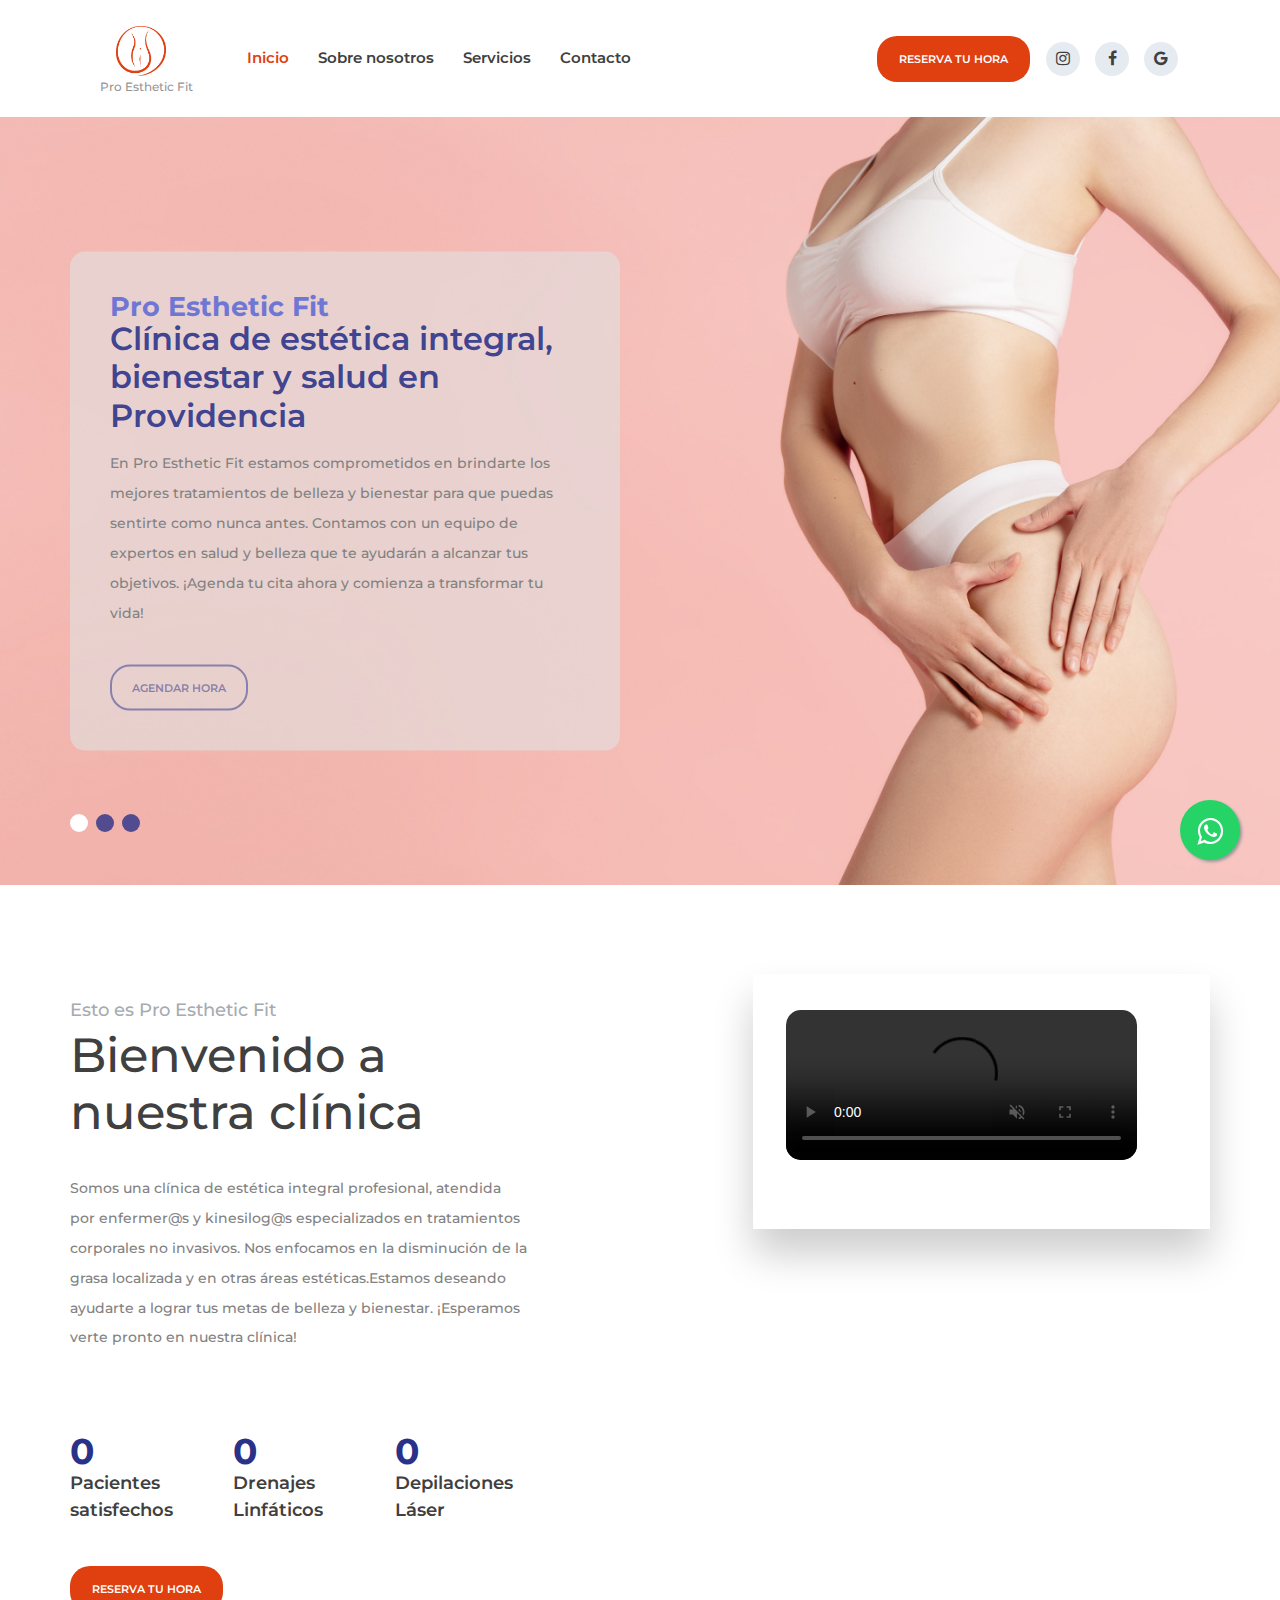
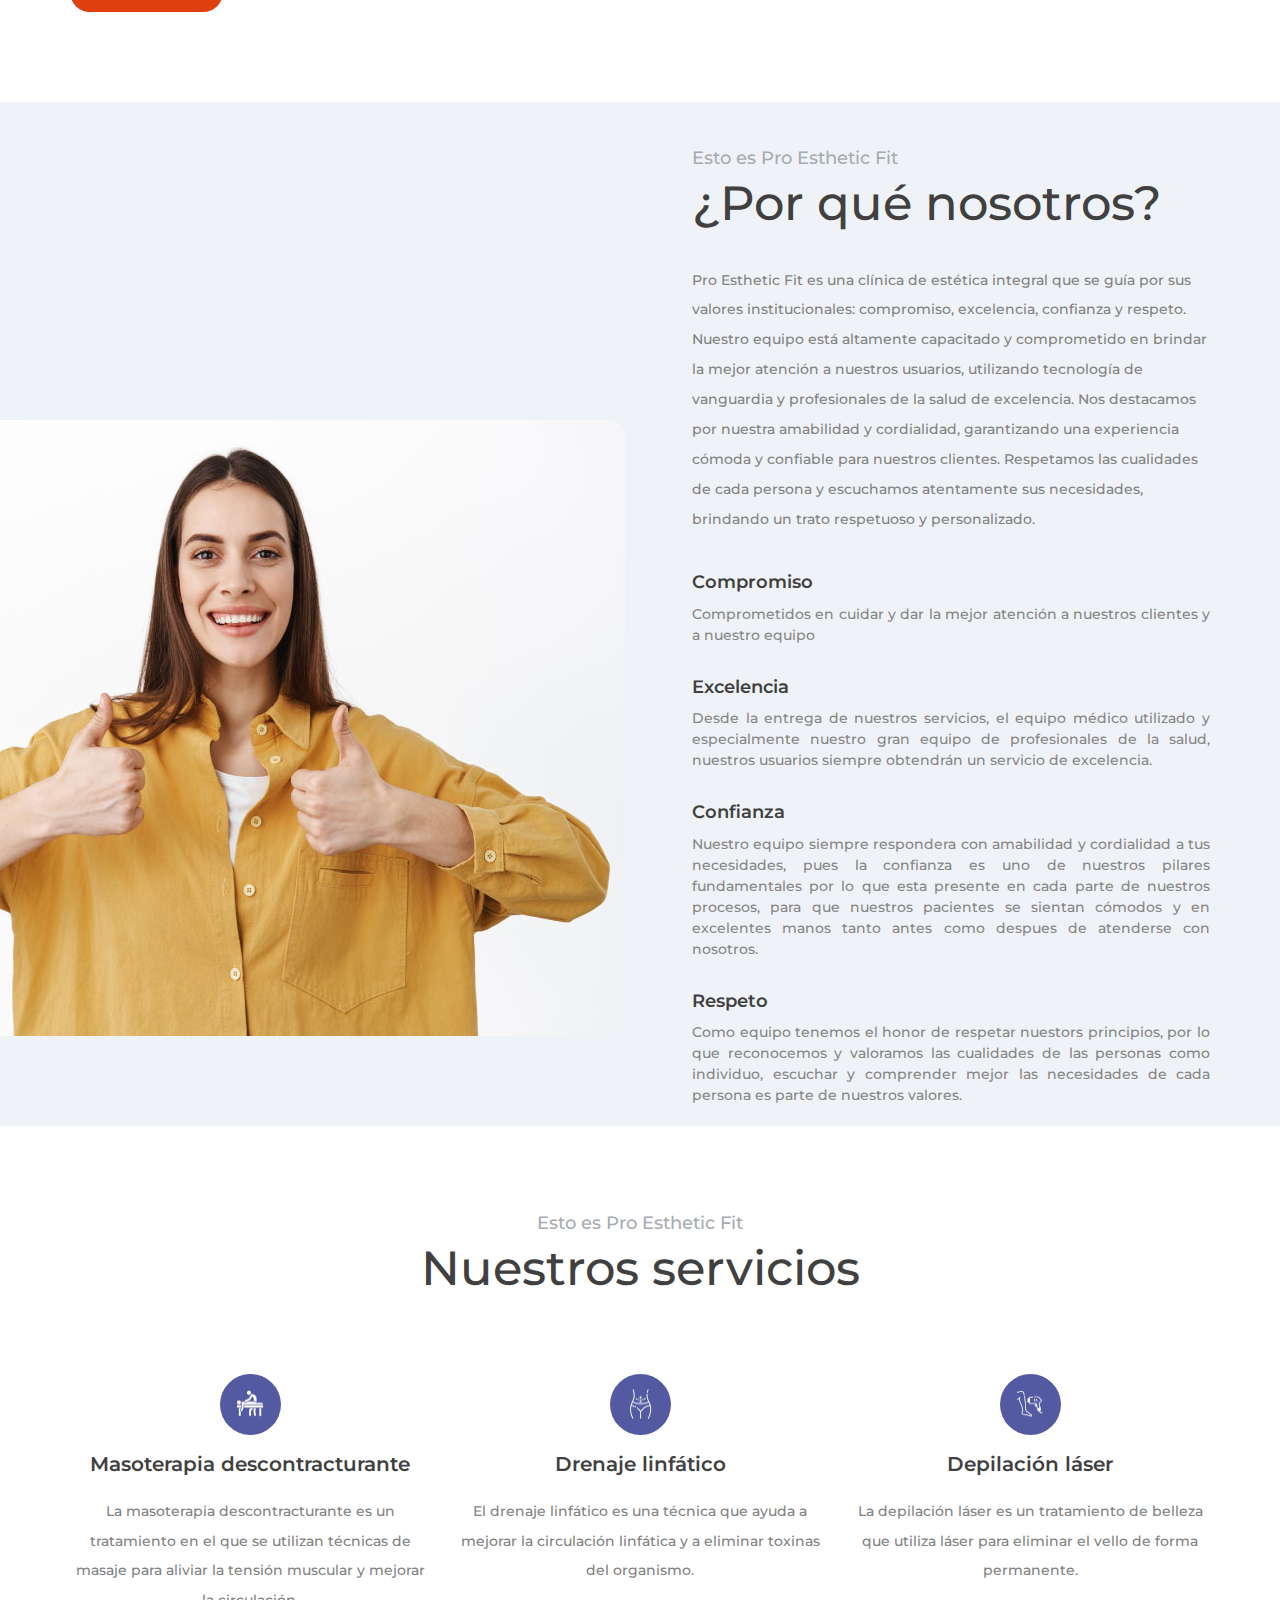
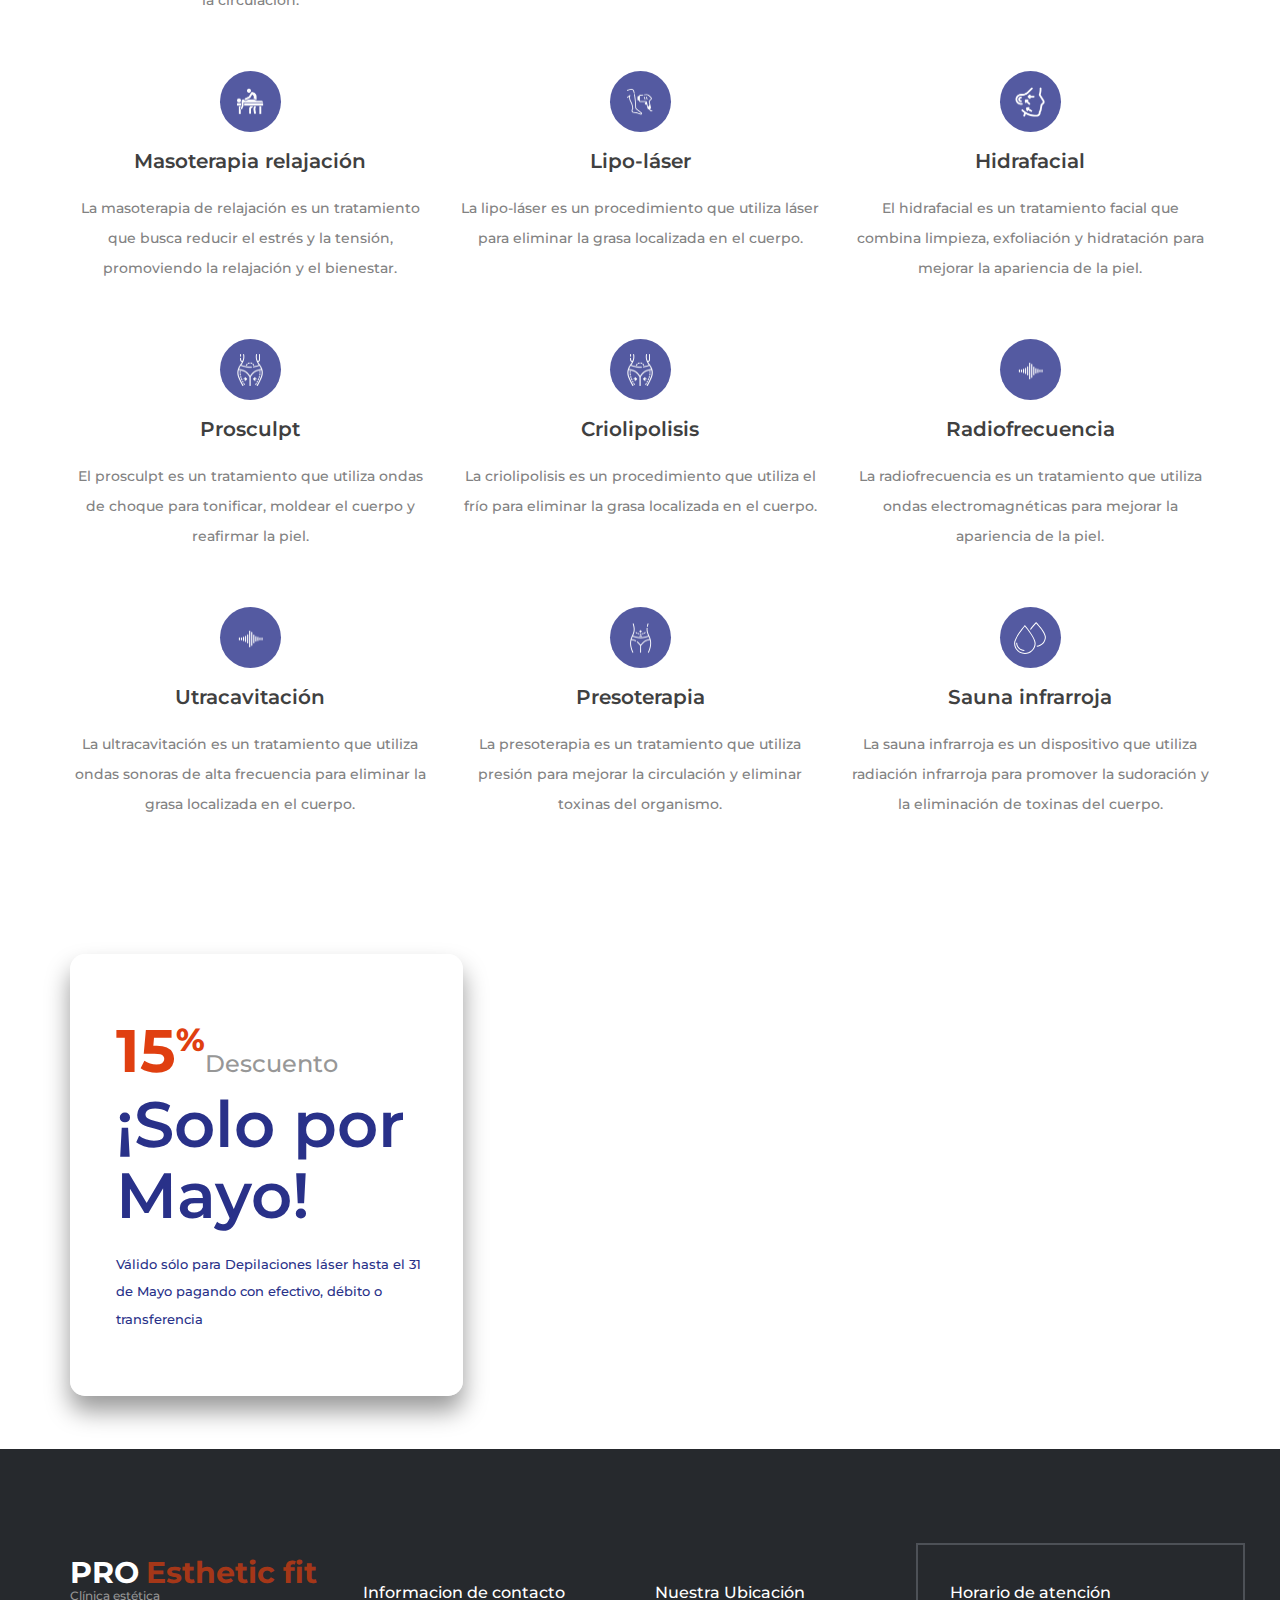
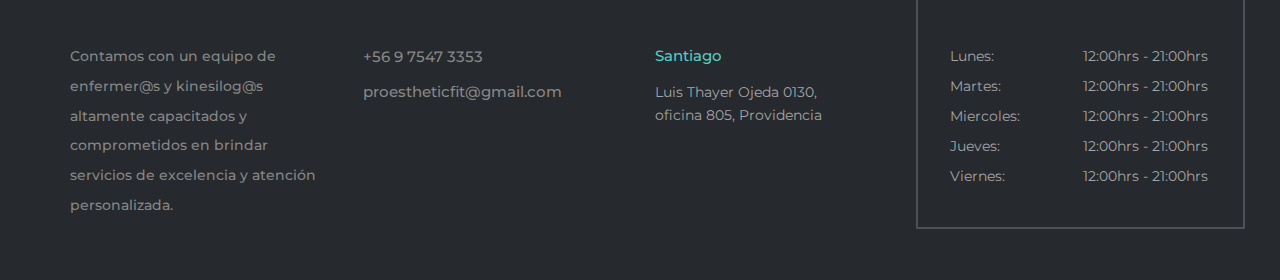
==== commit 682856cd: "home-servicios" ====
--- a/index.html
+++ b/index.html
@@ -589,7 +589,6 @@
 							</div>
 						</div>
 					</div>
-
 				</div>
 			</div>
 		</div>
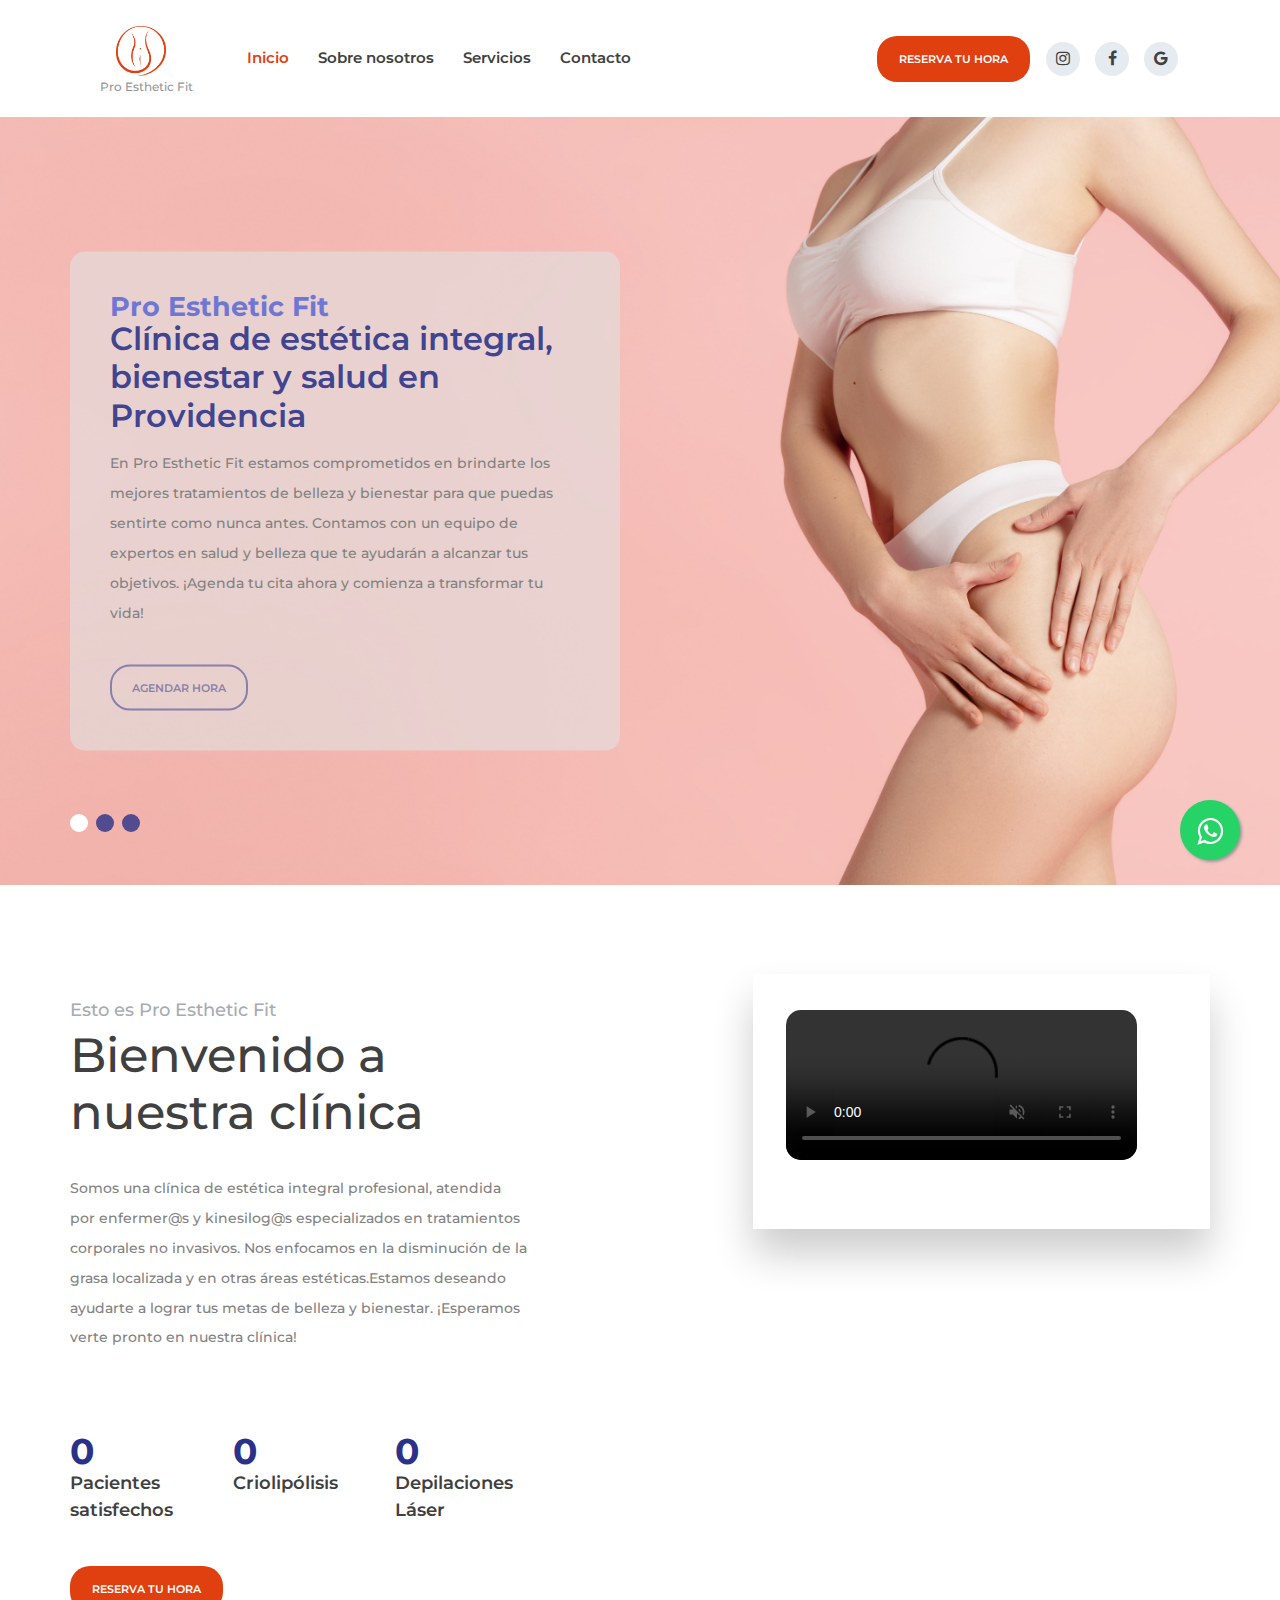
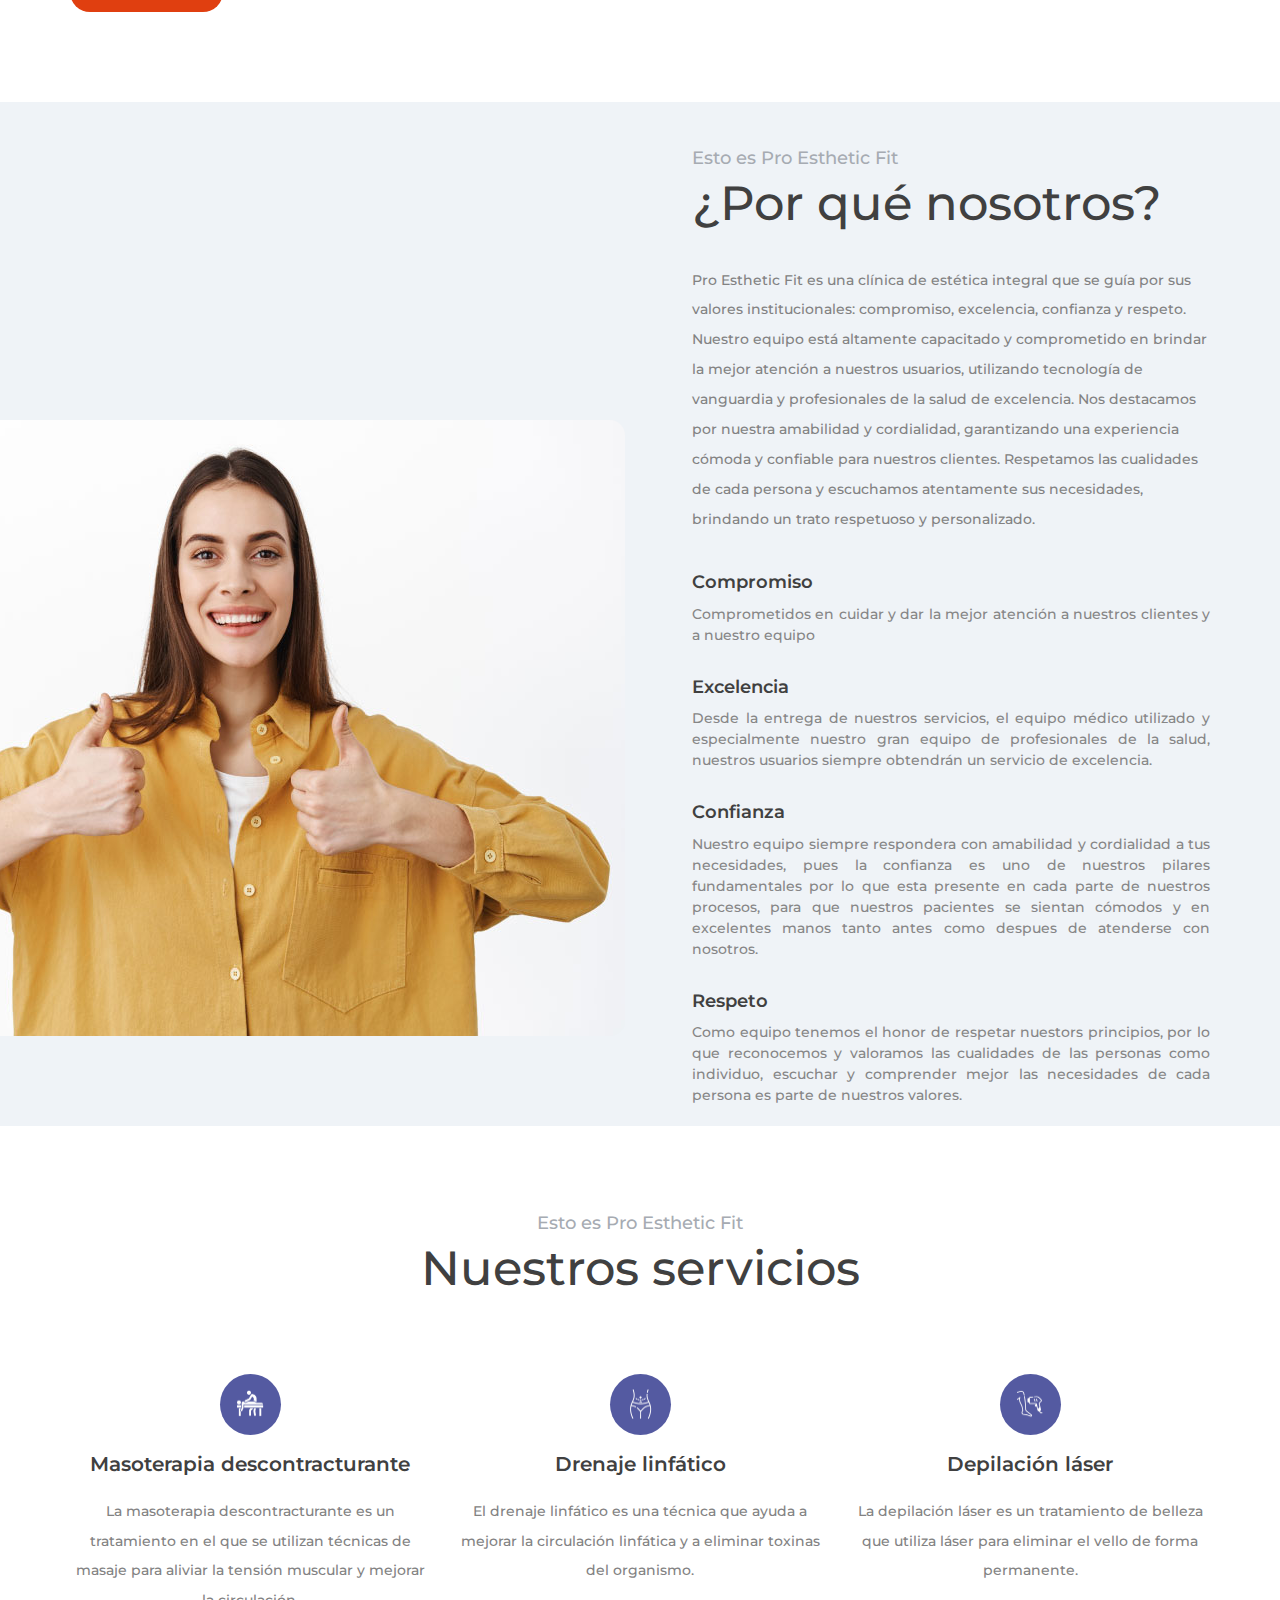
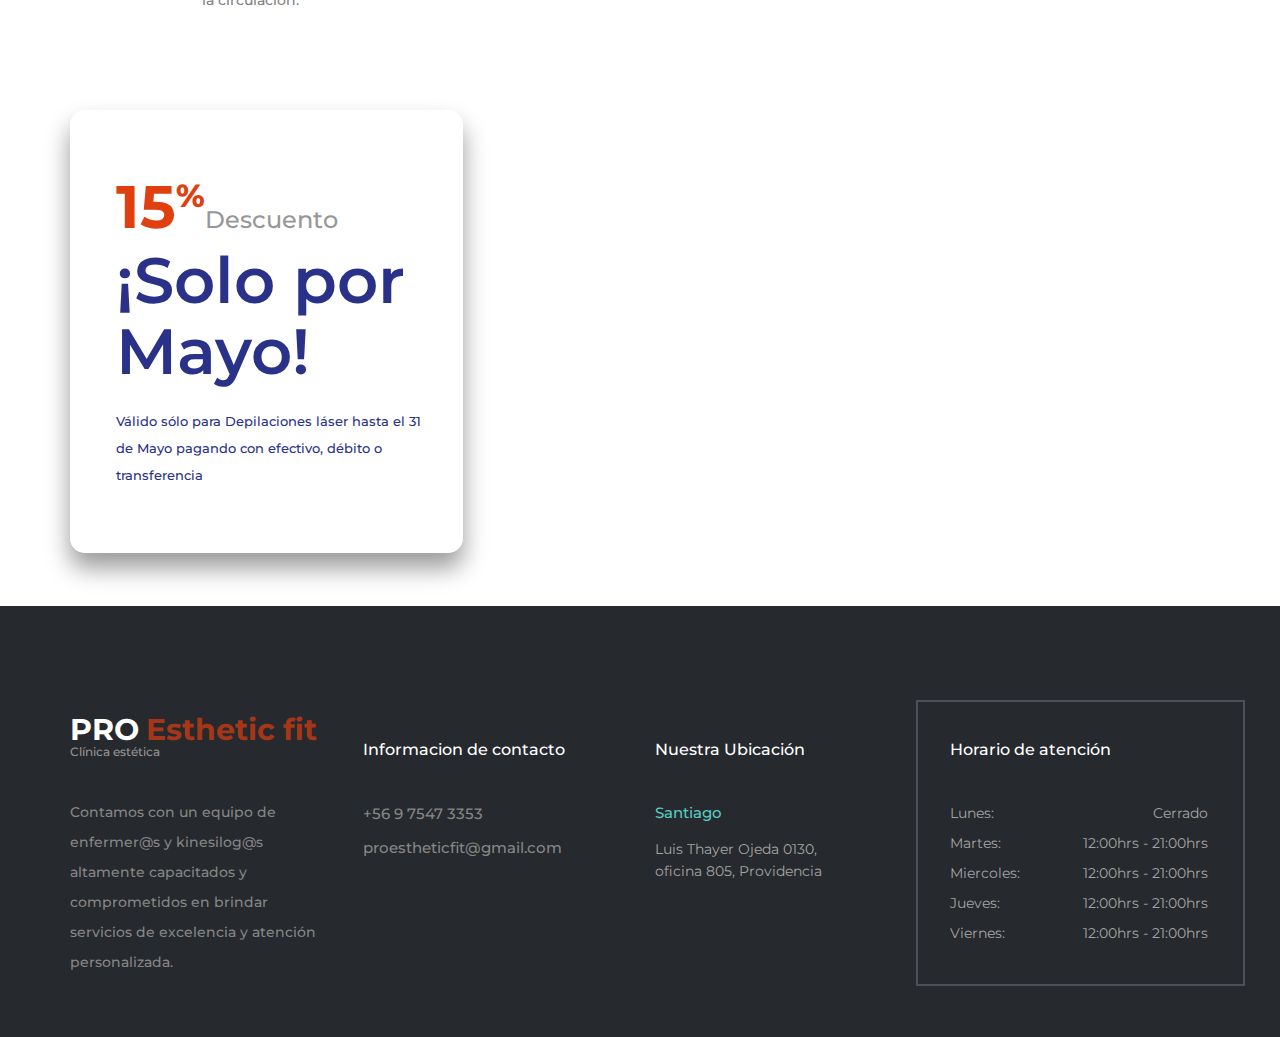
==== commit 0f7ec177: "cambios-solicitados" ====
--- a/index.html
+++ b/index.html
@@ -255,15 +255,15 @@
 									<!-- Milestone -->
 									<div class="col-md-4 milestone_col">
 										<div class="milestone">
-											<div class="milestone_counter" data-end-value="70">0</div>
-											<div class="milestone_text">Drenajes Linfáticos</div>
+											<div class="milestone_counter" data-end-value="70" data-sign-before="+">0</div>
+											<div class="milestone_text">Criolipólisis</div>
 										</div>
 									</div>
 
 									<!-- Milestone -->
 									<div class="col-md-4 milestone_col">
 										<div class="milestone">
-											<div class="milestone_counter" data-end-value="90">0</div>
+											<div class="milestone_counter" data-end-value="90" data-sign-before="+">0</div>
 											<div class="milestone_text">Depilaciones Láser</div>
 										</div>
 									</div>
@@ -672,7 +672,7 @@
 								<ul class="opening_hours_list">
 									<li class="d-flex flex-row align-items-start justify-content-start">
 										<div>Lunes:</div>
-										<div class="ml-auto">12:00hrs - 21:00hrs</div>
+										<div class="ml-auto">Cerrado</div>
 									</li>
 									<li class="d-flex flex-row align-items-start justify-content-start">
 										<div>Martes:</div>
--- a/styles/main_styles.css
+++ b/styles/main_styles.css
@@ -855,6 +855,8 @@
 	background: #FFFFFF;
 	padding-top: 91px;
 	padding-bottom: 25px;
+	max-height: 500px;
+	overflow: scroll;
 }
 .services_row
 {
@@ -883,6 +885,7 @@
 
 .extra
 {
+	margin-top: 30px;
 	padding-top: 54px;
 	padding-bottom: 53px;
 	background-image: url(../images/depilacion-laser-terapia-depilacion.jpg);
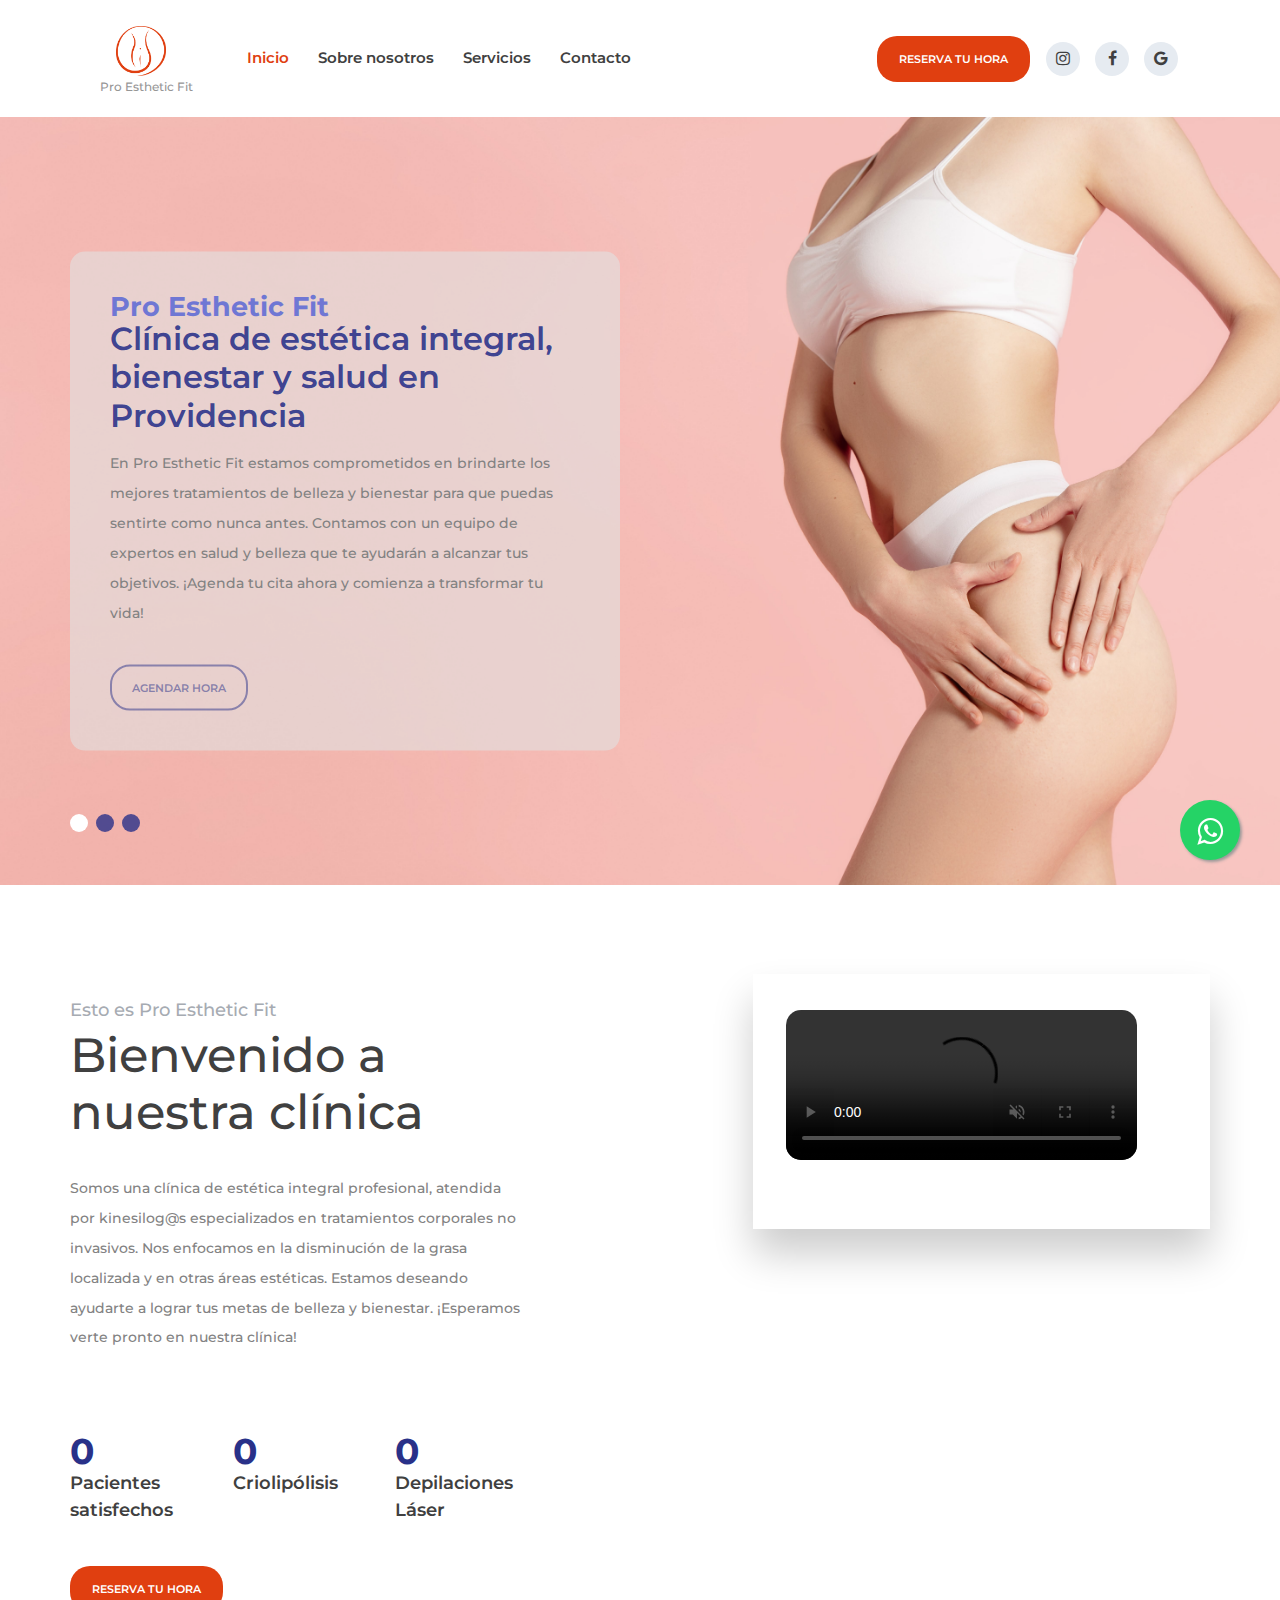
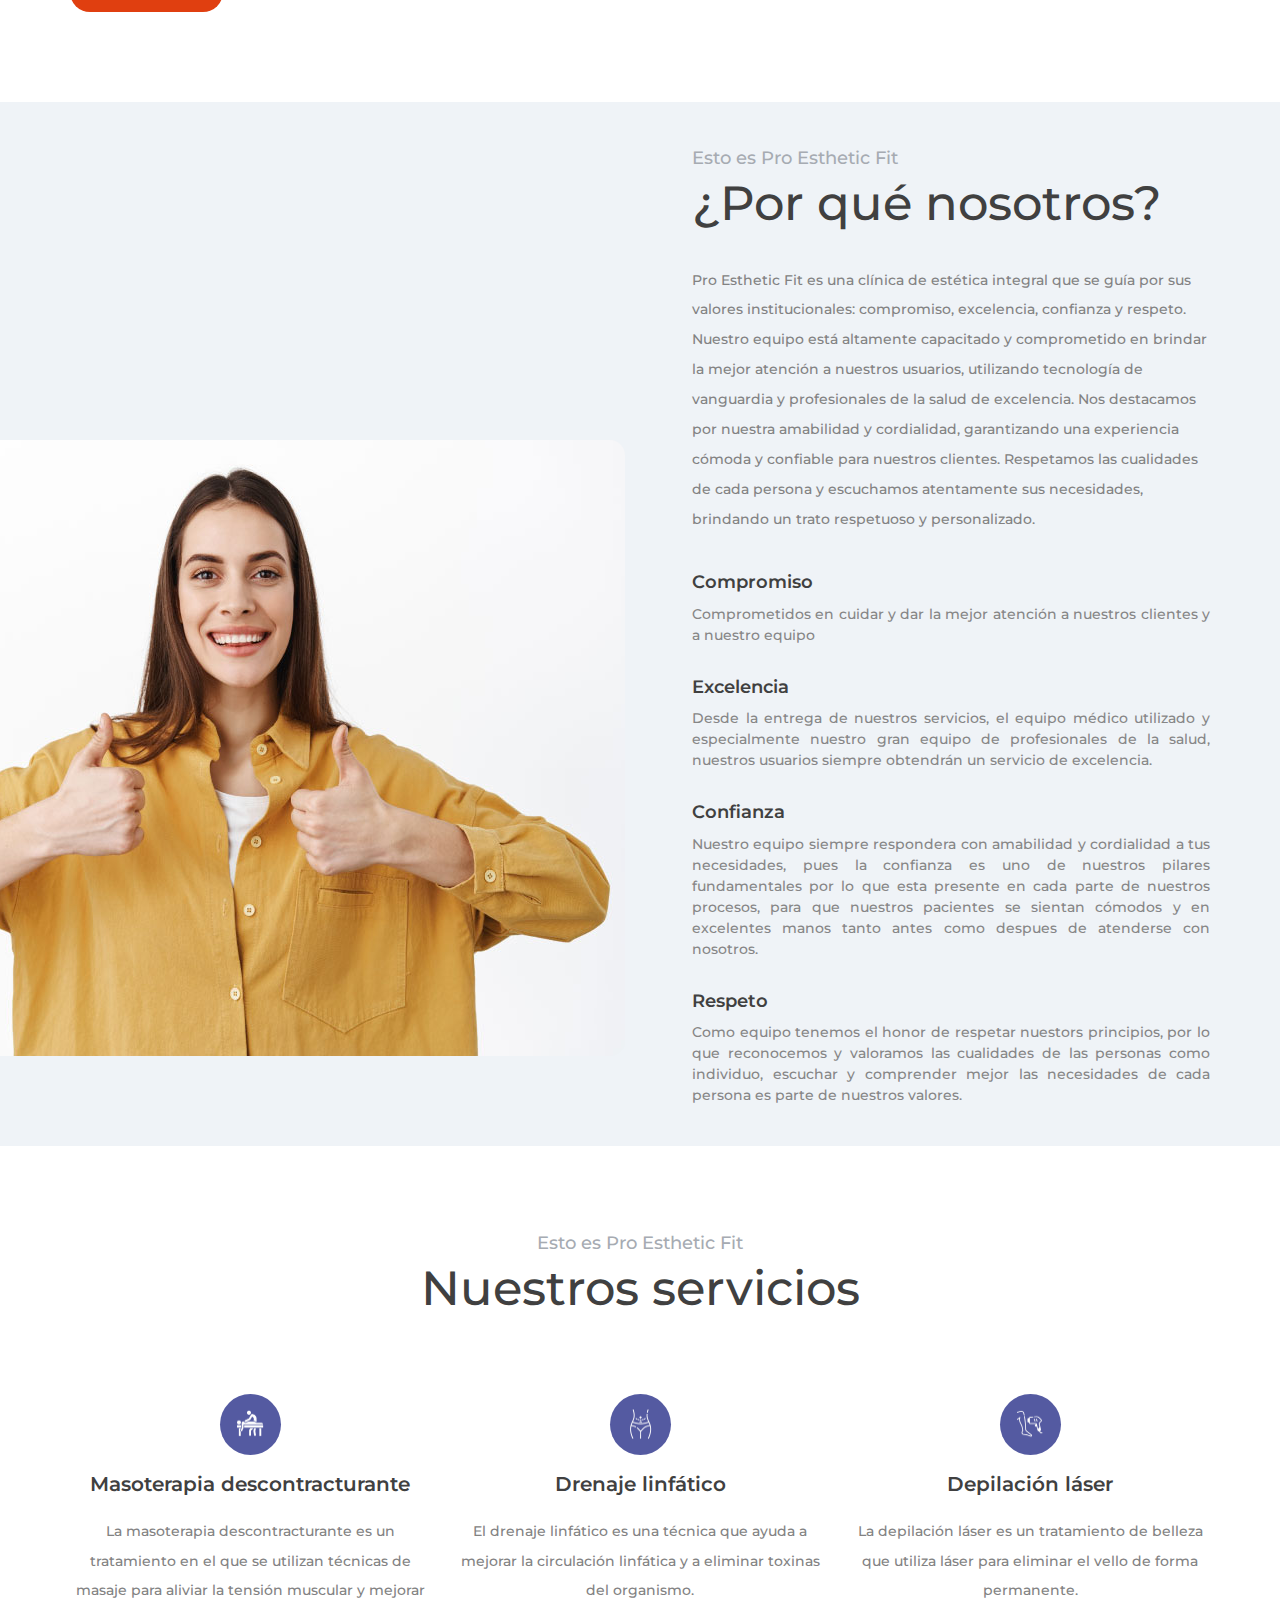
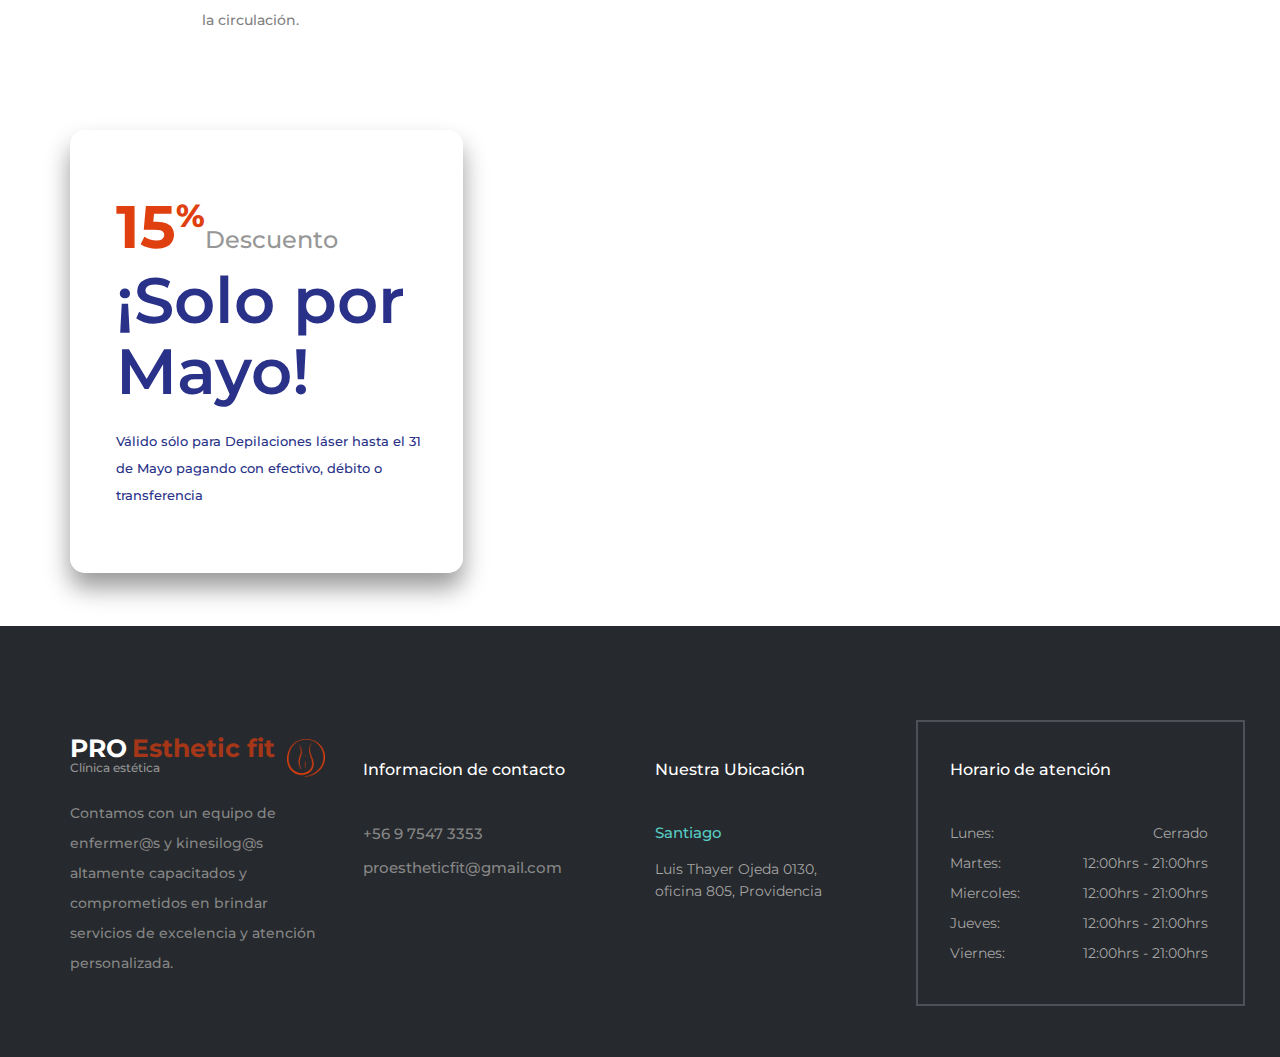
==== commit ff0809a9: "cambios solicitados- logo footer" ====
--- a/index.html
+++ b/index.html
@@ -234,9 +234,8 @@
 								</div>
 							</div>
 							<div class="intro_text">
-								<p>Somos una clínica de estética integral profesional, atendida por enfermer@s y
-									kinesilog@s especializados en tratamientos corporales no invasivos. Nos enfocamos en
-									la disminución de la grasa localizada y en otras áreas estéticas.Estamos deseando
+								<p>Somos una clínica de estética integral profesional, atendida por kinesilog@s especializados en tratamientos corporales no invasivos. Nos enfocamos en
+									la disminución de la grasa localizada y en otras áreas estéticas. Estamos deseando
 									ayudarte a lograr tus metas de belleza y bienestar. ¡Esperamos verte pronto en
 									nuestra clínica!</p>
 							</div>
@@ -517,7 +516,7 @@
 									class="icon_container d-flex flex-column align-items-center justify-content-center ml-auto mr-auto">
 									<div class="icon"><img src="images/abdomen.png" alt=""></div>
 								</div>
-								<div class="service_title">Criolipolisis</div>
+								<div class="service_title">Criolipólisis</div>
 								<div class="service_text">
 									<p>La criolipolisis es un procedimiento que utiliza el frío para eliminar la grasa
 										localizada en el cuerpo.</p>
@@ -581,7 +580,7 @@
 									class="icon_container d-flex flex-column align-items-center justify-content-center ml-auto mr-auto">
 									<div class="icon"><img src="images/icon_8.svg" alt=""></div>
 								</div>
-								<div class="service_title">Sauna infrarroja</div>
+								<div class="service_title">Sauna infrarrojo</div>
 								<div class="service_text">
 									<p>La sauna infrarroja es un dispositivo que utiliza radiación infrarroja para
 										promover la sudoración y la eliminación de toxinas del cuerpo.</p>
@@ -632,7 +631,9 @@
 										<div>PRO<span>Esthetic fit</span></div>
 										<div>Clínica estética</div>
 									</a>
-								</div>
+									<img src="images/logo-naranjo.png" alt="">
+								</div>
+								
 								<div class="footer_about_text">
 									<p>Contamos con un equipo de enfermer@s y kinesilog@s altamente capacitados y
 										comprometidos en brindar servicios de excelencia y atención personalizada. </p>
--- a/styles/main_styles.css
+++ b/styles/main_styles.css
@@ -727,7 +727,7 @@
 {
 	padding-top: 50px;
 	padding-bottom: 20px;
-	
+	margin-bottom: 20px;
 }
 .why_content .section_title {
 	padding-left: 37px;
@@ -962,9 +962,12 @@
 {
 	padding-top: 19px;
 }
+.footer_logo {
+	display: flex;
+}
 .footer_logo a > div:first-child
 {
-	font-size: 30px;
+	font-size: 25px;
 	font-weight: 700;
 	line-height: 0.75;
 	color: #FFFFFF;
@@ -972,8 +975,14 @@
 .footer_logo a > div:first-child span
 {
 	color: rgba(224, 63, 16, 0.7);
-	margin-left: 7px;
-}
+	margin-left: 5px;
+}
+.footer_logo img{
+	width: 50px;
+	height: auto;
+	padding-left: 12px;
+}
+
 .footer_logo a > div:last-child
 {
 	font-size: 12px;
@@ -984,7 +993,7 @@
 }
 .footer_about_text
 {
-	margin-top: 42px;
+	margin-top: 22px;
 }
 .footer_about_text p
 {
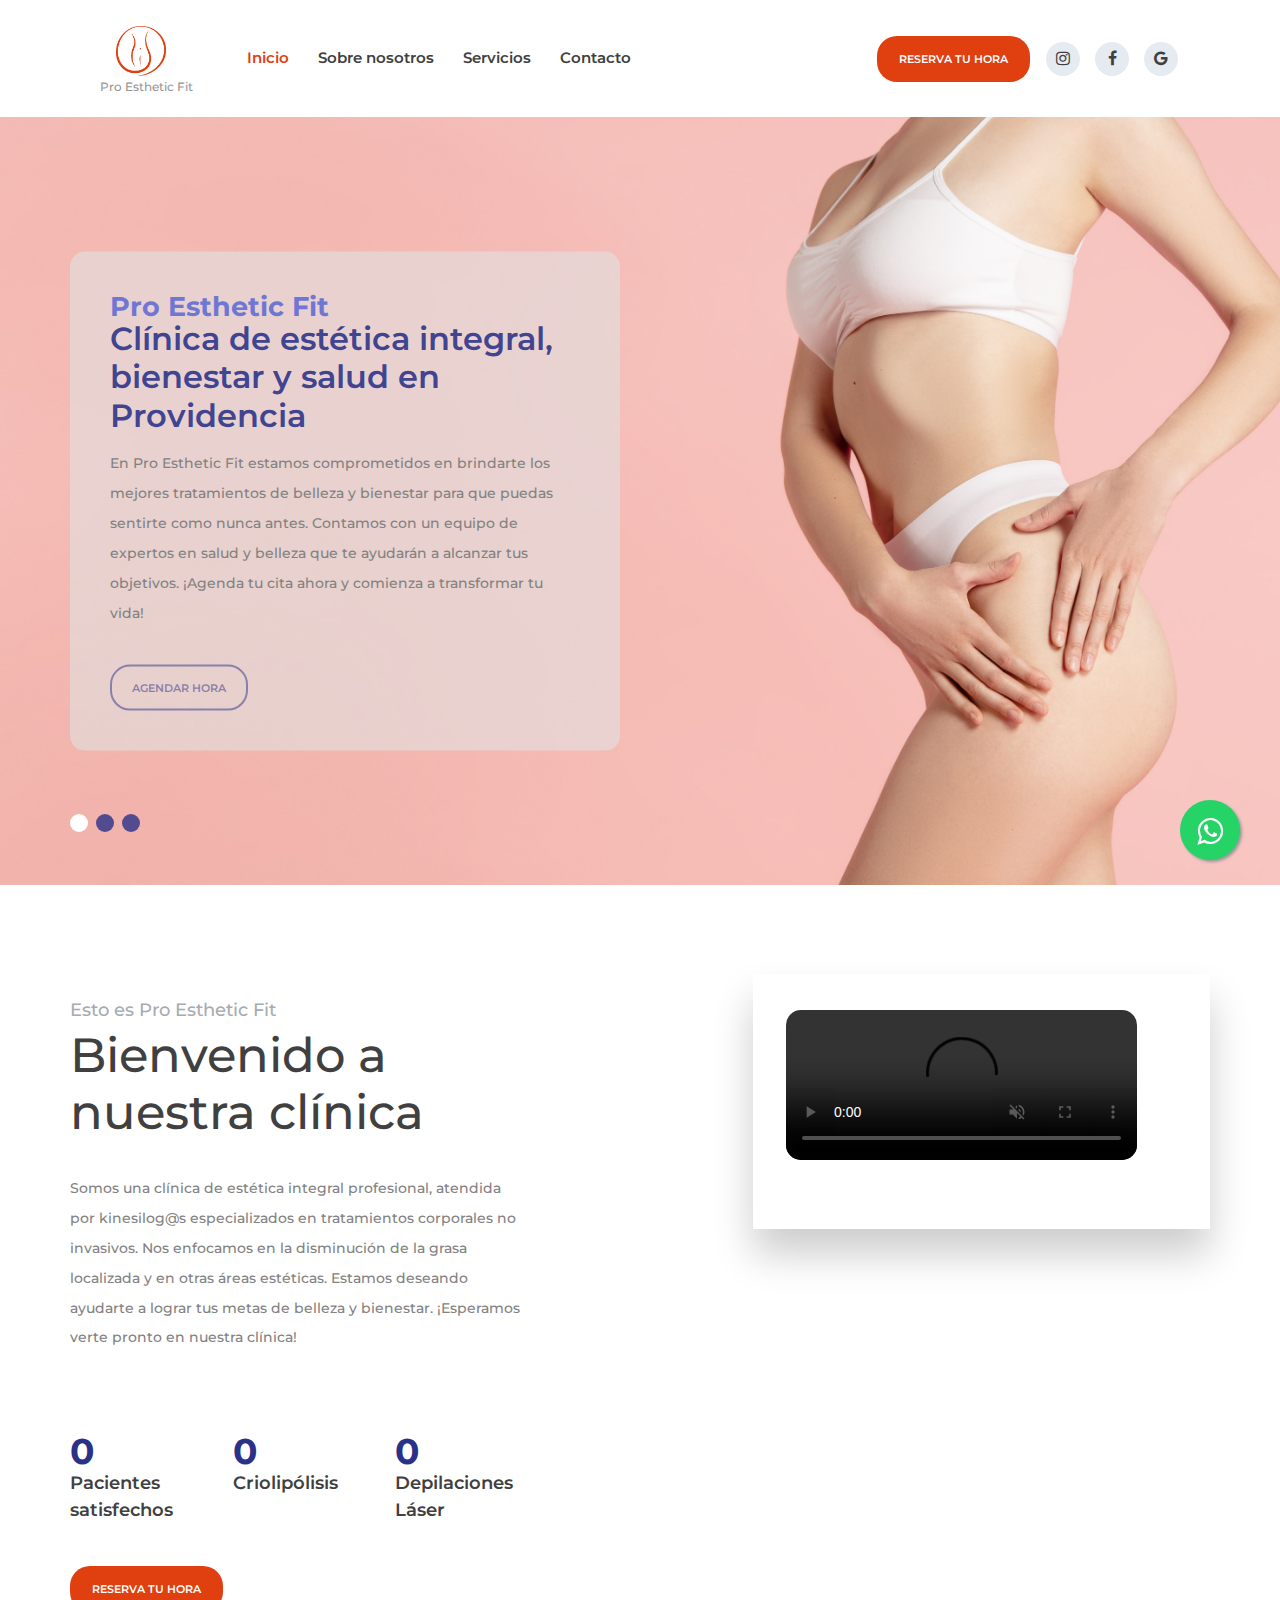
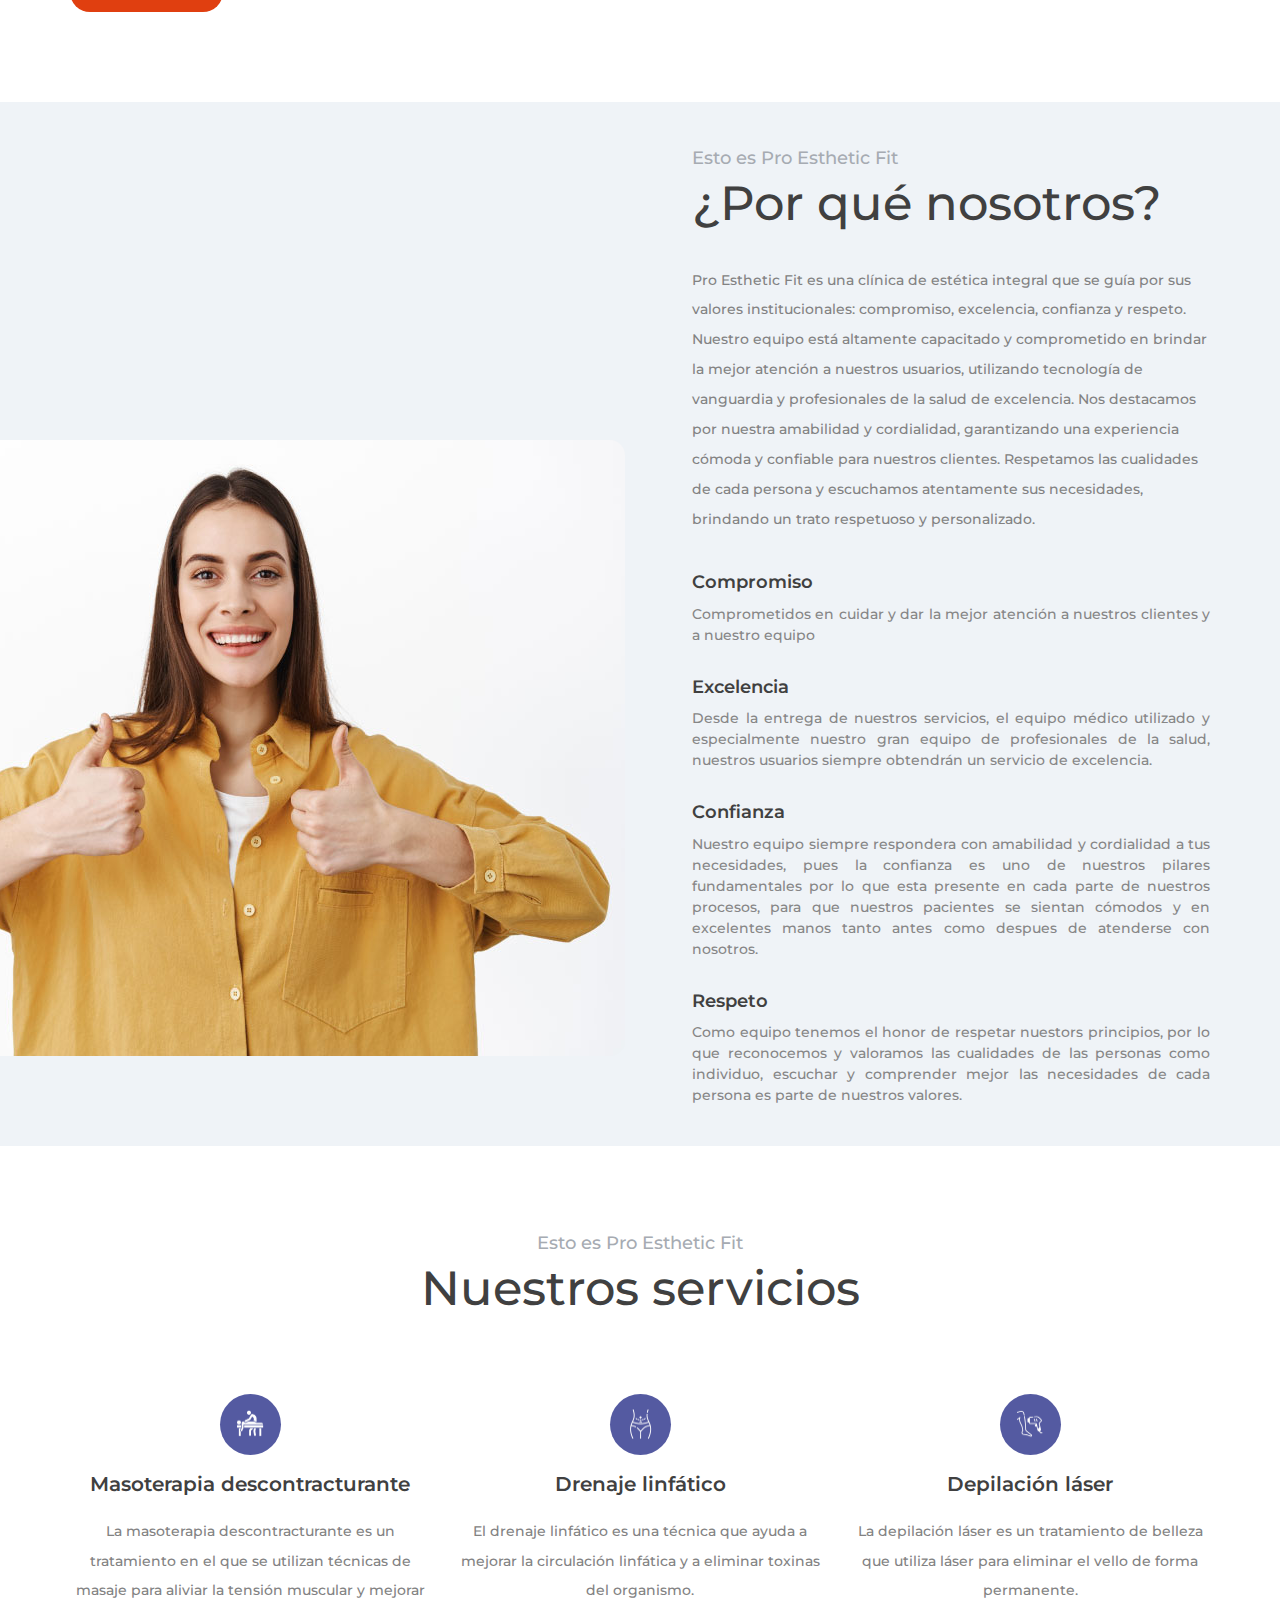
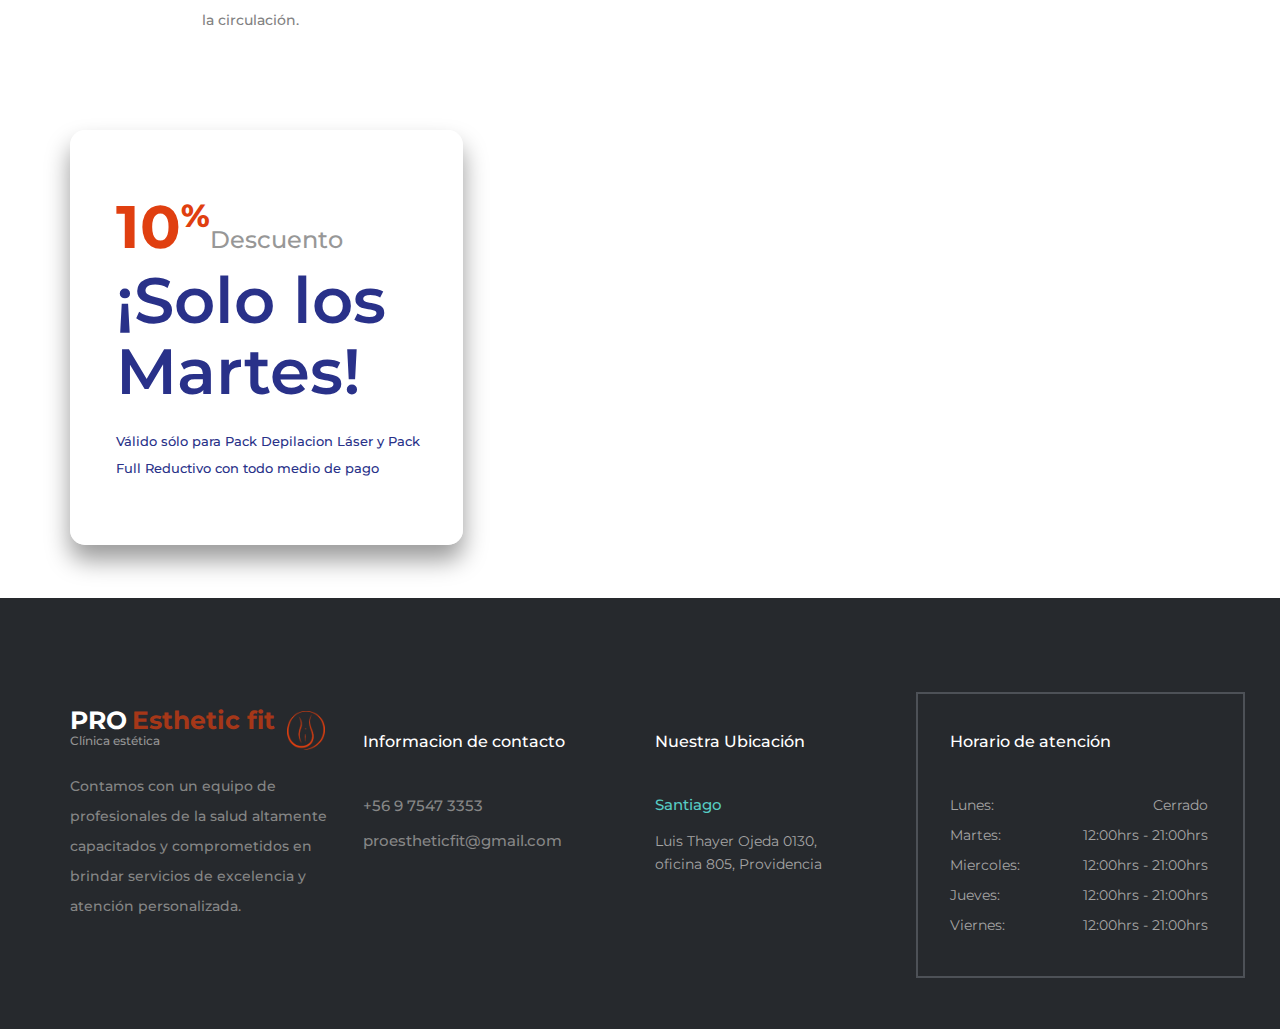
==== commit 1eea10ee: "descuento y footer" ====
--- a/index.html
+++ b/index.html
@@ -601,13 +601,12 @@
 						<div class="extra_container d-flex flex-row align-items-start justify-content-start">
 							<div class="extra_content">
 								<div class="extra_disc d-flex flex-row align-items-end justify-content-start">
-									<div>15<span>%</span></div>
+									<div>10<span>%</span></div>
 									<div>Descuento</div>
 								</div>
-								<div class="extra_title">¡Solo por Mayo!</div>
+								<div class="extra_title">¡Solo los Martes!</div>
 								<div class="extra_text">
-									<p>Válido sólo para Depilaciones láser hasta el 31 de Mayo pagando con efectivo,
-										débito o transferencia</p>
+									<p>Válido sólo para Pack Depilacion Láser y Pack Full Reductivo con todo medio de pago</p>
 								</div>
 							</div>
 						</div>
@@ -635,7 +634,7 @@
 								</div>
 								
 								<div class="footer_about_text">
-									<p>Contamos con un equipo de enfermer@s y kinesilog@s altamente capacitados y
+									<p>Contamos con un equipo de profesionales de la salud altamente capacitados y
 										comprometidos en brindar servicios de excelencia y atención personalizada. </p>
 								</div>
 							</div>
